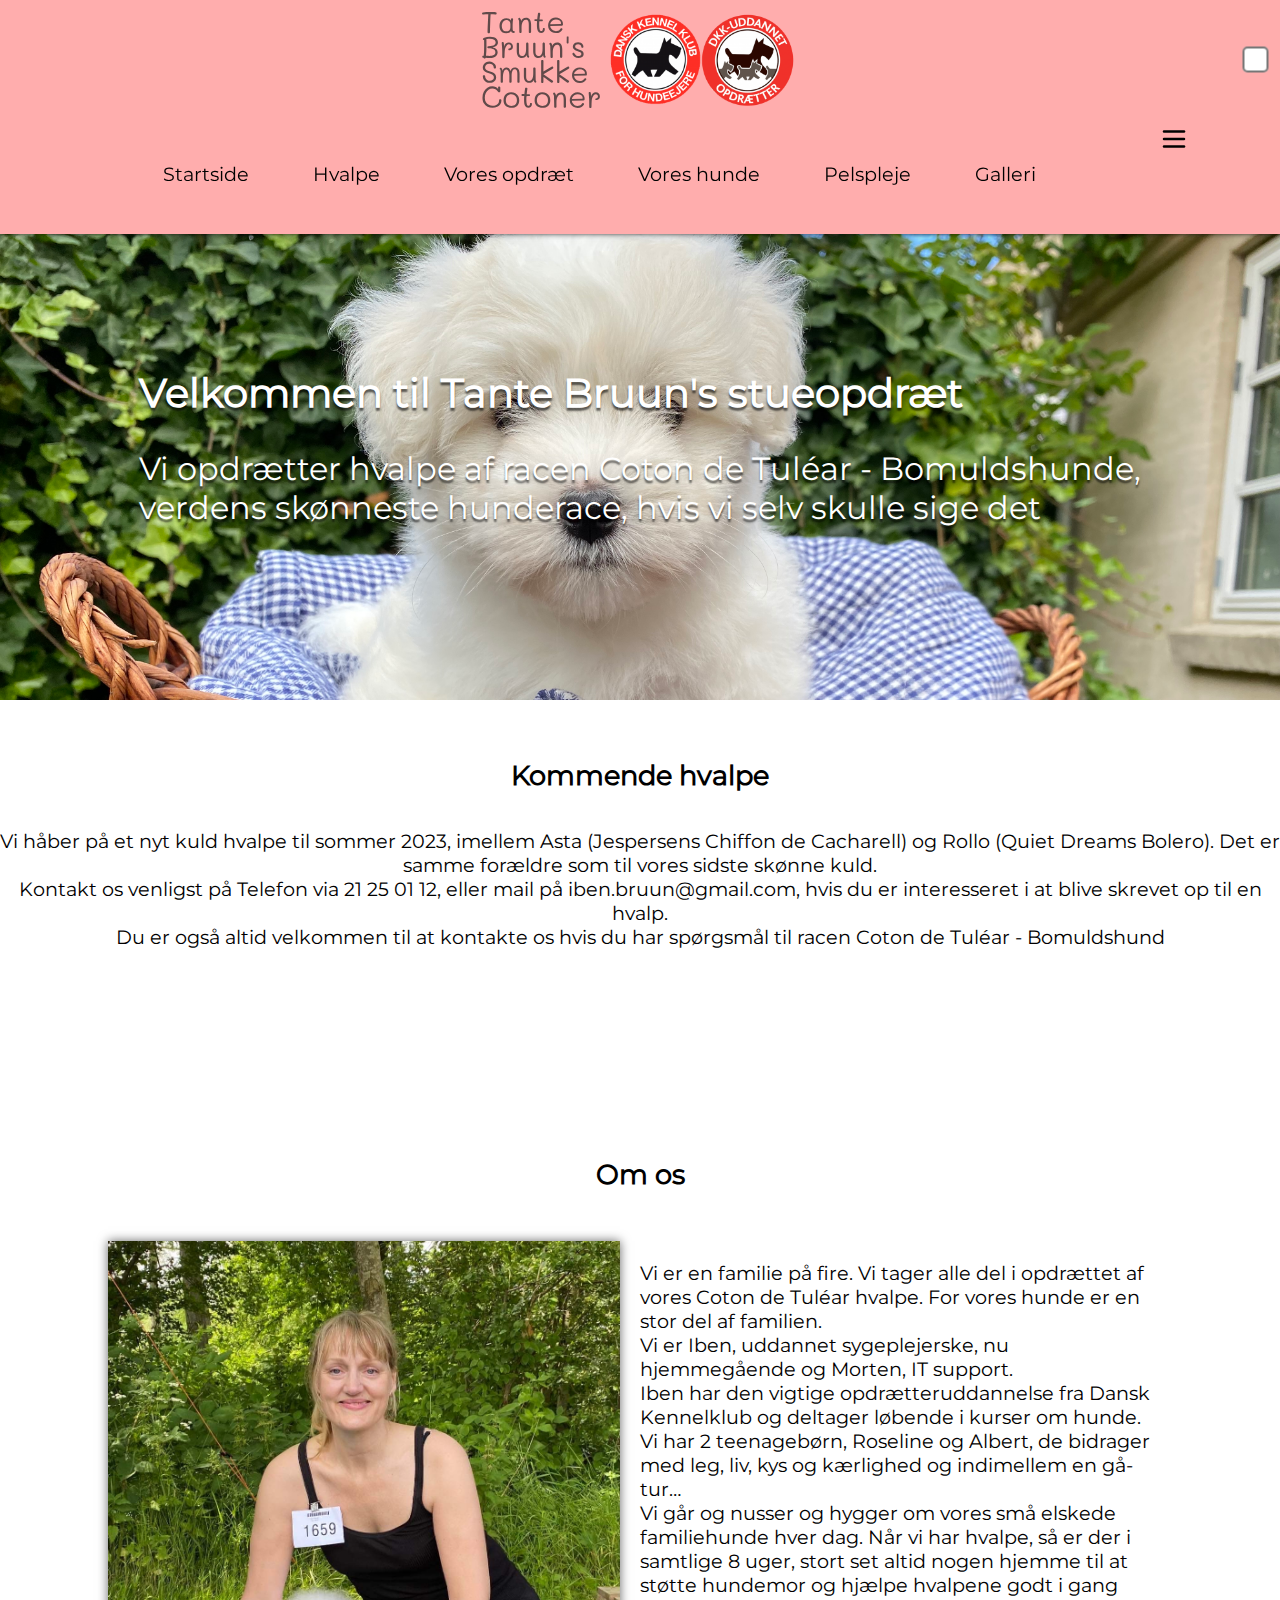
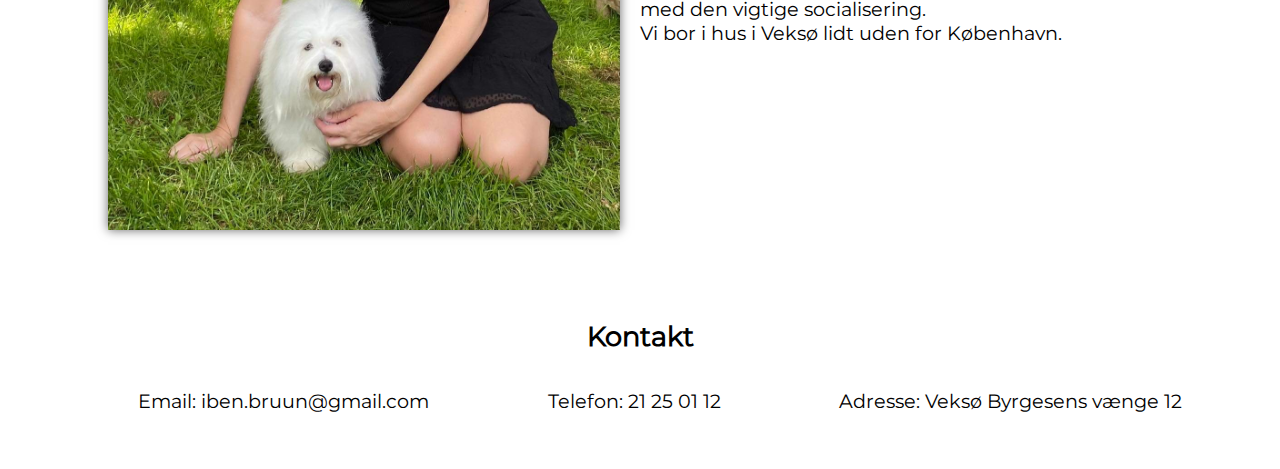
==== index.html @ bc96664a "added checkbox" ====
<!DOCTYPE html>
<html lang="en">

<head>
    <meta charset="UTF-8">
    <meta http-equiv="X-UA-Compatible" content="IE=edge">
    <meta name="viewport" content="width=device-width, initial-scale=1.0">
    <title>Document</title>
    <link rel="stylesheet" href="styles.css">
</head>

<body>
    <header>
        <input type="checkbox" id="nav-toggle">
        <nav class="top-nav">
            
            <div>

                <!-- Logo no background svg -->
                <svg xmlns="http://www.w3.org/2000/svg" version="1.1" xmlns:xlink="http://www.w3.org/1999/xlink"
                    xmlns:svgjs="http://svgjs.dev/svgjs" viewBox="0 0 1000 848">
                    <g transform="matrix(1,0,0,1,0.18654491443038523,0.3433218671902978)"><svg viewBox="0 0 291 247"
                            data-background-color="#ffadad" preserveAspectRatio="xMidYMid meet" height="848"
                            width="1000" xmlns="http://www.w3.org/2000/svg" xmlns:xlink="http://www.w3.org/1999/xlink">
                            <g id="tight-bounds" transform="matrix(1,0,0,1,-0.05428457009924159,-0.09999940896702242)">
                                <svg viewBox="0 0 291.10856453558506 247.2" height="247.2" width="291.10856453558506">
                                    <g><svg viewBox="0 0 291.10856453558506 247.2" height="247.2"
                                            width="291.10856453558506">
                                            <g><svg viewBox="0 0 291.10856453558506 247.2" height="247.2"
                                                    width="291.10856453558506">
                                                    <g id="textblocktransform"><svg
                                                            viewBox="0 0 291.10856453558506 247.2" height="247.2"
                                                            width="291.10856453558506" id="textblock">
                                                            <g><svg viewBox="0 0 291.10856453558506 247.2"
                                                                    height="247.2" width="291.10856453558506">
                                                                    <g transform="matrix(1,0,0,1,0,0)"><svg
                                                                            width="291.10856453558506"
                                                                            viewBox="1.7999999523162842 -34.79999923706055 195.9499969482422 159.5500030517578"
                                                                            height="247.2"
                                                                            data-palette-color="#614a4a"><svg></svg><svg></svg><svg></svg><svg></svg>
                                                                            <g class="undefined-text-0"
                                                                                data-fill-palette-color="primary"
                                                                                id="text-0">
                                                                                <path xmlns="http://www.w3.org/2000/svg"
                                                                                    d="M24.35-34.45c1.167 0.133 1.75 0.733 1.75 1.8v0c0 0.6-0.167 1.057-0.5 1.37-0.333 0.32-0.8 0.463-1.4 0.43v0c-3.033-0.233-5.75-0.367-8.15-0.4v0c-0.267 3.1-0.483 7.583-0.65 13.45v0l-0.05 1.05c-0.233 6.8-0.35 11.85-0.35 15.15v0c0 0.767-0.157 1.31-0.47 1.63-0.32 0.313-0.847 0.47-1.58 0.47v0c-0.767 0-1.3-0.183-1.6-0.55-0.3-0.367-0.45-1.033-0.45-2v0c0-1.033 0.05-2.877 0.15-5.53 0.1-2.647 0.183-4.72 0.25-6.22v0l0.15-2.9 0.7-14.55c-2.567 0.067-5.367 0.25-8.4 0.55v0c-0.6 0.067-1.073-0.06-1.42-0.38-0.353-0.313-0.53-0.787-0.53-1.42v0c0-1.033 0.5-1.6 1.5-1.7v0c3.667-0.4 7.367-0.6 11.1-0.6v0c4.633 0 7.95 0.117 9.95 0.35zM54.65-3.25c0.467 0.067 0.817 0.2 1.05 0.4 0.233 0.2 0.35 0.567 0.35 1.1v0c0 0.5-0.123 0.9-0.37 1.2-0.253 0.3-0.597 0.45-1.03 0.45v0c-1.367 0-2.373-0.217-3.02-0.65-0.653-0.433-1.213-1.25-1.68-2.45v0c-1.5 2.433-4.167 3.65-8 3.65v0c-2.7 0-4.883-0.6-6.55-1.8-1.667-1.2-2.857-2.727-3.57-4.58-0.72-1.847-1.08-3.803-1.08-5.87v0c0-2.233 0.45-4.333 1.35-6.3 0.9-1.967 2.227-3.55 3.98-4.75 1.747-1.2 3.837-1.8 6.27-1.8v0c1.667 0 3.117 0.333 4.35 1 1.233 0.667 2.2 1.6 2.9 2.8v0l0.2-1.65c0.067-1.233 0.633-1.85 1.7-1.85v0c0.667 0 1.177 0.157 1.53 0.47 0.347 0.32 0.487 0.697 0.42 1.13v0l-0.15 1.25c-0.233 1.4-0.4 2.85-0.5 4.35v0c-0.1 1.267-0.15 2.967-0.15 5.1v0 3.45c0 1.433 0.043 2.49 0.13 3.17 0.08 0.687 0.253 1.213 0.52 1.58 0.267 0.367 0.717 0.567 1.35 0.6zM48.85-8.65c0.033-1.567 0.05-3.583 0.05-6.05v0c0-1.633-0.35-2.96-1.05-3.98-0.7-1.013-1.55-1.737-2.55-2.17-1-0.433-1.95-0.65-2.85-0.65v0c-1.767 0-3.24 0.5-4.42 1.5-1.187 1-2.053 2.25-2.6 3.75-0.553 1.5-0.83 2.983-0.83 4.45v0c0 2.333 0.577 4.423 1.73 6.27 1.147 1.853 3.037 2.78 5.67 2.78v0c1.967 0 3.593-0.51 4.88-1.53 1.28-1.013 1.937-2.47 1.97-4.37zM74.9-25.45c5.633 0 8.45 3.983 8.45 11.95v0 11.7c0 1.167-0.617 1.75-1.85 1.75v0c-1.333 0-2-0.567-2-1.7v0-11.8c0-2.933-0.333-5.093-1-6.48-0.667-1.38-1.867-2.07-3.6-2.07v0c-1.833 0-3.333 0.7-4.5 2.1-1.167 1.4-1.983 3.233-2.45 5.5v0c-0.3 1.533-0.45 3.417-0.45 5.65v0l0.05 7.4c0 0.467-0.167 0.823-0.5 1.07-0.333 0.253-0.783 0.38-1.35 0.38v0c-0.633 0-1.117-0.133-1.45-0.4-0.333-0.267-0.5-0.617-0.5-1.05v0c0-2.967-0.067-6.583-0.2-10.85v0c-0.1-2.467-0.15-4.65-0.15-6.55v0c0-0.833-0.09-1.493-0.27-1.98-0.187-0.48-0.547-1.153-1.08-2.02v0c-0.133-0.2-0.2-0.433-0.2-0.7v0c0-0.4 0.223-0.777 0.67-1.13 0.453-0.347 0.897-0.52 1.33-0.52v0c0.433 0 0.883 0.317 1.35 0.95v0c0.367 0.533 0.707 1.173 1.02 1.92 0.32 0.753 0.48 1.463 0.48 2.13v0 0.55c0.6-1.667 1.567-3.05 2.9-4.15 1.333-1.1 3.1-1.65 5.3-1.65zM104.5-8.15c0.6 0 1.027 0.14 1.28 0.42 0.247 0.287 0.37 0.797 0.37 1.53v0c0 1.733-0.573 3.2-1.72 4.4-1.153 1.2-2.63 1.8-4.43 1.8v0c-2.5 0-4.29-1.1-5.37-3.3-1.087-2.2-1.63-5.617-1.63-10.25v0c0-1.733 0.083-3.717 0.25-5.95v0c-0.367-0.033-1.4-0.117-3.1-0.25v0c-1-0.1-1.5-0.65-1.5-1.65v0c0-1 0.483-1.5 1.45-1.5v0c0.267 0 0.833 0.033 1.7 0.1v0c0.733 0.067 1.3 0.1 1.7 0.1v0c0.233-2.467 0.633-5.567 1.2-9.3v0c0.067-0.5 0.243-0.877 0.53-1.13 0.28-0.247 0.737-0.37 1.37-0.37v0c0.633 0 1.133 0.167 1.5 0.5 0.367 0.333 0.517 0.75 0.45 1.25v0l-0.25 1.65c-0.5 3.867-0.817 6.4-0.95 7.6v0l4 0.1c0.5 0 0.877 0.1 1.13 0.3 0.247 0.2 0.37 0.55 0.37 1.05v0c0 0.633-0.123 1.057-0.37 1.27-0.253 0.22-0.73 0.347-1.43 0.38v0c-1.033 0.033-2.367 0.05-4 0.05v0c-0.167 2.1-0.25 4.033-0.25 5.8v0c0 3.233 0.26 5.767 0.78 7.6 0.513 1.833 1.453 2.75 2.82 2.75v0c0.733 0 1.317-0.283 1.75-0.85 0.433-0.567 0.683-1.417 0.75-2.55v0c0.033-0.533 0.143-0.927 0.33-1.18 0.18-0.247 0.603-0.37 1.27-0.37zM124.7 0.2c-2.733 0-5.09-0.593-7.07-1.78-1.987-1.18-3.487-2.747-4.5-4.7-1.02-1.947-1.53-4.07-1.53-6.37v0c0-2.367 0.533-4.543 1.6-6.53 1.067-1.98 2.583-3.553 4.55-4.72 1.967-1.167 4.233-1.75 6.8-1.75v0c2.267 0 4.3 0.457 6.1 1.37 1.8 0.92 3.2 2.197 4.2 3.83 1 1.633 1.5 3.5 1.5 5.6v0c0 1-0.117 1.707-0.35 2.12-0.233 0.42-0.817 0.647-1.75 0.68v0l-19.05 0.4c0 1.267 0.383 2.567 1.15 3.9 0.767 1.333 1.86 2.45 3.28 3.35 1.413 0.9 3.053 1.35 4.92 1.35v0c1.4 0 2.6-0.21 3.6-0.63 1-0.413 1.783-0.887 2.35-1.42 0.567-0.533 1.25-1.283 2.05-2.25v0c0.233-0.3 0.6-0.45 1.1-0.45v0c0.433 0 0.843 0.167 1.23 0.5 0.38 0.333 0.57 0.717 0.57 1.15v0c0 0.333-0.133 0.683-0.4 1.05v0c-1.067 1.467-2.357 2.717-3.87 3.75-1.52 1.033-3.68 1.55-6.48 1.55zM115.2-14.65l17.4-0.45c0.333 0 0.5-0.233 0.5-0.7v0c0-2-0.8-3.627-2.4-4.88-1.6-1.247-3.617-1.87-6.05-1.87v0c-1.833 0-3.467 0.467-4.9 1.4-1.433 0.933-2.55 2.033-3.35 3.3-0.8 1.267-1.2 2.333-1.2 3.2z"
                                                                                    fill="#614a4a" fill-rule="nonzero"
                                                                                    stroke="none" stroke-width="1"
                                                                                    stroke-linecap="butt"
                                                                                    stroke-linejoin="miter"
                                                                                    stroke-miterlimit="10"
                                                                                    stroke-dasharray=""
                                                                                    stroke-dashoffset="0"
                                                                                    font-family="none"
                                                                                    font-weight="none" font-size="none"
                                                                                    text-anchor="none"
                                                                                    style="mix-blend-mode: normal"
                                                                                    data-fill-palette-color="primary"
                                                                                    opacity="1"></path>
                                                                                <path xmlns="http://www.w3.org/2000/svg"
                                                                                    d="M2.15 39.6c0-0.533 0.143-0.977 0.43-1.33 0.28-0.347 0.72-0.503 1.32-0.47v0h0.7c0.467-4.633 0.7-9.783 0.7-15.45v0c0-4.567-0.033-8.183-0.1-10.85v0l-0.55 0.15c-0.4 0.067-0.74-0.017-1.02-0.25-0.287-0.233-0.43-0.6-0.43-1.1v0c0-0.533 0.177-0.977 0.53-1.33 0.347-0.347 0.953-0.703 1.82-1.07v0c2.833-1.2 5.933-1.8 9.3-1.8v0c2.5 0 4.767 0.383 6.8 1.15 2.033 0.767 3.643 1.873 4.83 3.32 1.18 1.453 1.77 3.18 1.77 5.18v0c0 2.067-0.84 3.833-2.52 5.3-1.687 1.467-3.863 2.383-6.53 2.75v0c2.633 0.433 4.717 1.44 6.25 3.02 1.533 1.587 2.3 3.363 2.3 5.33v0c0 2.1-0.617 3.873-1.85 5.32-1.233 1.453-2.883 2.52-4.95 3.2-2.067 0.687-4.317 0.98-6.75 0.88v0l-3.5-0.15-2.6-0.05c-0.233 0.833-0.817 1.25-1.75 1.25v0c-1.1 0-1.767-0.467-2-1.4v0l-0.65-0.05c-1.033-0.067-1.55-0.583-1.55-1.55zM8.35 38c2.533 0.067 4.417 0.1 5.65 0.1v0c3.3 0 5.783-0.467 7.45-1.4 1.667-0.933 2.5-2.45 2.5-4.55v0c0-2.333-0.967-3.993-2.9-4.98-1.933-0.98-4.65-1.553-8.15-1.72v0c-0.733-0.033-1.307-0.16-1.72-0.38-0.42-0.213-0.63-0.67-0.63-1.37v0c0-0.7 0.21-1.167 0.63-1.4 0.413-0.233 0.953-0.367 1.62-0.4v0c2.2-0.133 4.083-0.333 5.65-0.6 1.567-0.267 2.95-0.833 4.15-1.7 1.2-0.867 1.8-2.15 1.8-3.85v0c0-2.067-0.857-3.633-2.57-4.7-1.72-1.067-4.047-1.6-6.98-1.6v0c-0.867 0-1.85 0.067-2.95 0.2-1.1 0.133-2.05 0.317-2.85 0.55v0c0.067 3.1 0.1 7.133 0.1 12.1v0c0 5.267-0.267 10.5-0.8 15.7zM46.35 15.75c2.133 0 3.8 0.673 5 2.02 1.2 1.353 1.8 2.997 1.8 4.93v0c0 1.833-0.55 3.273-1.65 4.32-1.1 1.053-2.517 1.58-4.25 1.58v0c-0.667 0-1.14-0.1-1.42-0.3-0.287-0.2-0.43-0.567-0.43-1.1v0c0-0.867 0.417-1.317 1.25-1.35v0c2.167-0.2 3.25-1.267 3.25-3.2v0c0-1.033-0.283-1.917-0.85-2.65-0.567-0.733-1.483-1.1-2.75-1.1v0c-1.333 0-2.49 0.567-3.47 1.7-0.987 1.133-1.763 2.54-2.33 4.22-0.567 1.687-0.9 3.347-1 4.98v0c-0.2 3.067-0.3 5.967-0.3 8.7v0c0 1.367-0.123 2.267-0.37 2.7-0.253 0.433-0.747 0.65-1.48 0.65v0c-0.733 0-1.24-0.177-1.52-0.53-0.287-0.347-0.43-0.953-0.43-1.82v0l-0.05-9.55c0-2.2-0.167-5.1-0.5-8.7v0c-0.2-2.1-0.317-3.6-0.35-4.5v0c-0.033-0.533 0.117-0.943 0.45-1.23 0.333-0.28 0.8-0.42 1.4-0.42v0c1.033 0 1.583 0.5 1.65 1.5v0c0.2 2.1 0.317 4.15 0.35 6.15v0c0.567-2.2 1.55-3.917 2.95-5.15 1.4-1.233 3.083-1.85 5.05-1.85zM79.1 35.95c0 0.633 0.077 1.167 0.23 1.6 0.147 0.433 0.337 0.84 0.57 1.22 0.233 0.387 0.35 0.647 0.35 0.78v0c0 0.367-0.183 0.717-0.55 1.05-0.367 0.333-0.717 0.5-1.05 0.5v0c-0.667 0-1.257-0.417-1.77-1.25-0.52-0.833-0.78-1.633-0.78-2.4v0-0.7c-0.7 1.533-1.773 2.7-3.22 3.5-1.453 0.8-3.113 1.2-4.98 1.2v0c-2.833 0-4.95-0.967-6.35-2.9-1.4-1.933-2.1-4.75-2.1-8.45v0-12.35c0-0.433 0.177-0.783 0.53-1.05 0.347-0.267 0.787-0.4 1.32-0.4v0c0.567 0 1.033 0.133 1.4 0.4 0.367 0.267 0.55 0.617 0.55 1.05v0 12.45c0 2.8 0.4 4.85 1.2 6.15 0.8 1.3 2.083 1.95 3.85 1.95v0c4.5 0 6.75-4.083 6.75-12.25v0-8.35c0-0.533 0.167-0.95 0.5-1.25 0.333-0.3 0.783-0.45 1.35-0.45v0c0.6 0 1.083 0.15 1.45 0.45 0.367 0.3 0.55 0.717 0.55 1.25v0zM106.45 35.95c0 0.633 0.073 1.167 0.22 1.6 0.153 0.433 0.347 0.84 0.58 1.22 0.233 0.387 0.35 0.647 0.35 0.78v0c0 0.367-0.183 0.717-0.55 1.05-0.367 0.333-0.717 0.5-1.05 0.5v0c-0.667 0-1.26-0.417-1.78-1.25-0.513-0.833-0.77-1.633-0.77-2.4v0-0.7c-0.7 1.533-1.777 2.7-3.23 3.5-1.447 0.8-3.103 1.2-4.97 1.2v0c-2.833 0-4.95-0.967-6.35-2.9-1.4-1.933-2.1-4.75-2.1-8.45v0-12.35c0-0.433 0.177-0.783 0.53-1.05 0.347-0.267 0.787-0.4 1.32-0.4v0c0.567 0 1.033 0.133 1.4 0.4 0.367 0.267 0.55 0.617 0.55 1.05v0 12.45c0 2.8 0.4 4.85 1.2 6.15 0.8 1.3 2.083 1.95 3.85 1.95v0c4.5 0 6.75-4.083 6.75-12.25v0-8.35c0-0.533 0.167-0.95 0.5-1.25 0.333-0.3 0.783-0.45 1.35-0.45v0c0.6 0 1.083 0.15 1.45 0.45 0.367 0.3 0.55 0.717 0.55 1.25v0zM126.75 16c5.633 0 8.45 3.983 8.45 11.95v0 11.7c0 1.167-0.617 1.75-1.85 1.75v0c-1.333 0-2-0.567-2-1.7v0-11.8c0-2.933-0.333-5.093-1-6.48-0.667-1.38-1.867-2.07-3.6-2.07v0c-1.833 0-3.333 0.7-4.5 2.1-1.167 1.4-1.983 3.233-2.45 5.5v0c-0.3 1.533-0.45 3.417-0.45 5.65v0l0.05 7.4c0 0.467-0.167 0.823-0.5 1.07-0.333 0.253-0.783 0.38-1.35 0.38v0c-0.633 0-1.117-0.133-1.45-0.4-0.333-0.267-0.5-0.617-0.5-1.05v0c0-2.967-0.067-6.583-0.2-10.85v0c-0.1-2.467-0.15-4.65-0.15-6.55v0c0-0.833-0.093-1.493-0.28-1.98-0.18-0.48-0.537-1.153-1.07-2.02v0c-0.133-0.2-0.2-0.433-0.2-0.7v0c0-0.4 0.227-0.777 0.68-1.13 0.447-0.347 0.887-0.52 1.32-0.52v0c0.433 0 0.883 0.317 1.35 0.95v0c0.367 0.533 0.707 1.173 1.02 1.92 0.32 0.753 0.48 1.463 0.48 2.13v0 0.55c0.6-1.667 1.567-3.05 2.9-4.15 1.333-1.1 3.1-1.65 5.3-1.65zM144 17.55c-0.433 0-0.79-0.11-1.07-0.33-0.287-0.213-0.43-0.503-0.43-0.87v0c0-1.7 0.017-3.05 0.05-4.05v0l0.05-5.6c0-0.267 0.143-0.493 0.43-0.68 0.28-0.18 0.637-0.27 1.07-0.27v0c0.467 0 0.843 0.09 1.13 0.27 0.28 0.187 0.42 0.413 0.42 0.68v0l-0.05 9.75c0 0.333-0.15 0.6-0.45 0.8-0.3 0.2-0.683 0.3-1.15 0.3zM161.85 41.7c-2.267 0-4.2-0.56-5.8-1.68-1.6-1.113-2.85-2.537-3.75-4.27v0c-0.233-0.467-0.35-0.783-0.35-0.95v0c0-0.467 0.21-0.877 0.63-1.23 0.413-0.347 0.87-0.52 1.37-0.52v0c0.333 0 0.593 0.09 0.78 0.27 0.18 0.187 0.437 0.513 0.77 0.98v0c0.833 1.267 1.717 2.273 2.65 3.02 0.933 0.753 2.167 1.13 3.7 1.13v0c1.433 0 2.627-0.35 3.58-1.05 0.947-0.7 1.42-1.583 1.42-2.65v0c0-0.767-0.257-1.417-0.77-1.95-0.52-0.533-1.153-0.967-1.9-1.3-0.753-0.333-1.83-0.75-3.23-1.25v0c-1.767-0.633-3.19-1.21-4.27-1.73-1.087-0.513-2.013-1.247-2.78-2.2-0.767-0.947-1.15-2.153-1.15-3.62v0c0-1.3 0.36-2.51 1.08-3.63 0.713-1.113 1.737-2.003 3.07-2.67 1.333-0.667 2.867-1 4.6-1v0c1.733 0 3.267 0.333 4.6 1 1.333 0.667 2.367 1.55 3.1 2.65 0.733 1.1 1.1 2.317 1.1 3.65v0c0 0.667-0.123 1.15-0.37 1.45-0.253 0.3-0.697 0.45-1.33 0.45v0c-0.667 0-1.107-0.127-1.32-0.38-0.22-0.247-0.347-0.57-0.38-0.97v0c-0.133-1.567-0.683-2.727-1.65-3.48-0.967-0.747-2.217-1.12-3.75-1.12v0c-1.8 0-3.073 0.423-3.82 1.27-0.753 0.853-1.13 1.763-1.13 2.73v0c0 1.133 0.493 2.007 1.48 2.62 0.98 0.62 2.503 1.297 4.57 2.03v0c1.767 0.633 3.183 1.217 4.25 1.75 1.067 0.533 1.977 1.267 2.73 2.2 0.747 0.933 1.12 2.1 1.12 3.5v0c0 2.167-0.85 3.867-2.55 5.1-1.7 1.233-3.8 1.85-6.3 1.85z"
                                                                                    fill="#614a4a" fill-rule="nonzero"
                                                                                    stroke="none" stroke-width="1"
                                                                                    stroke-linecap="butt"
                                                                                    stroke-linejoin="miter"
                                                                                    stroke-miterlimit="10"
                                                                                    stroke-dasharray=""
                                                                                    stroke-dashoffset="0"
                                                                                    font-family="none"
                                                                                    font-weight="none" font-size="none"
                                                                                    text-anchor="none"
                                                                                    style="mix-blend-mode: normal"
                                                                                    data-fill-palette-color="primary"
                                                                                    opacity="1"></path>
                                                                                <path xmlns="http://www.w3.org/2000/svg"
                                                                                    d="M14.6 82.85c-2.433 0-4.517-0.493-6.25-1.48-1.733-0.98-3.043-2.297-3.93-3.95-0.88-1.647-1.32-3.437-1.32-5.37v0c0-0.6 0.143-1.067 0.43-1.4 0.28-0.333 0.77-0.5 1.47-0.5v0c1.3 0 1.95 0.55 1.95 1.65v0c0 1.567 0.35 2.917 1.05 4.05 0.7 1.133 1.633 2 2.8 2.6 1.167 0.6 2.433 0.9 3.8 0.9v0c2 0 3.643-0.467 4.93-1.4 1.28-0.933 1.92-2.283 1.92-4.05v0c0-1.3-0.35-2.377-1.05-3.23-0.7-0.847-1.617-1.53-2.75-2.05-1.133-0.513-2.583-1.037-4.35-1.57v0c-1.9-0.533-3.517-1.093-4.85-1.68-1.333-0.58-2.573-1.52-3.72-2.82-1.153-1.3-1.73-3.017-1.73-5.15v0c0-1.9 0.5-3.6 1.5-5.1 1-1.5 2.333-2.667 4-3.5 1.667-0.833 3.5-1.25 5.5-1.25v0c2.067 0 3.943 0.45 5.63 1.35 1.68 0.9 2.997 2.083 3.95 3.55 0.947 1.467 1.42 3.017 1.42 4.65v0c0 0.733-0.14 1.25-0.42 1.55-0.287 0.3-0.763 0.45-1.43 0.45v0c-0.767 0-1.283-0.15-1.55-0.45-0.267-0.3-0.4-0.717-0.4-1.25v0c0-1.767-0.667-3.267-2-4.5-1.333-1.233-3.067-1.85-5.2-1.85v0c-2.133 0-3.857 0.607-5.17 1.82-1.32 1.22-1.98 2.747-1.98 4.58v0c0 1.233 0.36 2.24 1.08 3.02 0.713 0.787 1.613 1.397 2.7 1.83 1.08 0.433 2.62 0.95 4.62 1.55v0c1.7 0.533 3.243 1.123 4.63 1.77 1.38 0.653 2.62 1.663 3.72 3.03 1.1 1.367 1.65 3.1 1.65 5.2v0c0 1.8-0.457 3.383-1.37 4.75-0.92 1.367-2.187 2.417-3.8 3.15-1.62 0.733-3.447 1.1-5.48 1.1zM56.15 57.35c2.967 0 5.05 0.983 6.25 2.95 1.2 1.967 1.8 4.717 1.8 8.25v0c0 5.6-0.017 9.85-0.05 12.75v0c0 0.467-0.16 0.85-0.48 1.15-0.313 0.3-0.753 0.45-1.32 0.45v0c-0.6 0-1.057-0.15-1.37-0.45-0.32-0.3-0.48-0.717-0.48-1.25v0-12.35c0-3-0.323-5.167-0.97-6.5-0.653-1.333-1.863-2-3.63-2v0c-1.667 0-2.9 0.933-3.7 2.8-0.8 1.867-1.217 4.067-1.25 6.6v0 3.85 7.6c0 1.067-0.617 1.6-1.85 1.6v0c-1.3 0-1.95-0.567-1.95-1.7v0l0.05-9.05v-2.3c-0.033-2.367-0.507-4.493-1.42-6.38-0.92-1.88-2.18-2.82-3.78-2.82v0c-1.233 0-2.257 0.607-3.07 1.82-0.82 1.22-1.497 3.163-2.03 5.83v0c-0.3 1.6-0.45 3.917-0.45 6.95v0 3.3 2.9c0 0.467-0.183 0.823-0.55 1.07-0.367 0.253-0.8 0.38-1.3 0.38v0c-0.567-0.033-1.007-0.177-1.32-0.43-0.32-0.247-0.48-0.603-0.48-1.07v0c0-3.367-0.033-8.75-0.1-16.15v0-1.9c-0.033-0.833-0.133-1.433-0.3-1.8-0.167-0.367-0.4-0.7-0.7-1v0c-0.067-0.067-0.173-0.167-0.32-0.3-0.153-0.133-0.23-0.3-0.23-0.5v0c0-0.5 0.183-0.917 0.55-1.25 0.367-0.333 0.783-0.5 1.25-0.5v0c0.233 0 0.51 0.123 0.83 0.37 0.313 0.253 0.587 0.547 0.82 0.88v0c0.367 0.5 0.627 1 0.78 1.5 0.147 0.5 0.22 1.1 0.22 1.8v0 0.85c0.567-1.9 1.417-3.343 2.55-4.33 1.133-0.98 2.483-1.47 4.05-1.47v0c3.433 0 5.683 1.933 6.75 5.8v0c0.5-1.933 1.367-3.41 2.6-4.43 1.233-1.013 2.767-1.52 4.6-1.52zM90.95 77.4c0 0.633 0.073 1.167 0.22 1.6 0.153 0.433 0.347 0.84 0.58 1.22 0.233 0.387 0.35 0.647 0.35 0.78v0c0 0.367-0.183 0.717-0.55 1.05-0.367 0.333-0.717 0.5-1.05 0.5v0c-0.667 0-1.26-0.417-1.78-1.25-0.513-0.833-0.77-1.633-0.77-2.4v0-0.7c-0.7 1.533-1.777 2.7-3.23 3.5-1.447 0.8-3.103 1.2-4.97 1.2v0c-2.833 0-4.95-0.967-6.35-2.9-1.4-1.933-2.1-4.75-2.1-8.45v0-12.35c0-0.433 0.177-0.783 0.53-1.05 0.347-0.267 0.787-0.4 1.32-0.4v0c0.567 0 1.033 0.133 1.4 0.4 0.367 0.267 0.55 0.617 0.55 1.05v0 12.45c0 2.8 0.4 4.85 1.2 6.15 0.8 1.3 2.083 1.95 3.85 1.95v0c4.5 0 6.75-4.083 6.75-12.25v0-8.35c0-0.533 0.167-0.95 0.5-1.25 0.333-0.3 0.783-0.45 1.35-0.45v0c0.6 0 1.083 0.15 1.45 0.45 0.367 0.3 0.55 0.717 0.55 1.25v0zM101.95 83.15c-0.533 0-0.983-0.133-1.35-0.4-0.367-0.267-0.55-0.6-0.55-1v0-35.35c0-0.533 0.167-0.95 0.5-1.25 0.333-0.3 0.8-0.45 1.4-0.45v0c0.6 0 1.077 0.143 1.43 0.43 0.347 0.28 0.52 0.703 0.52 1.27v0l-0.1 17.7 3.65-2.05c5.033-2.833 8.367-4.75 10-5.75v0c0.5-0.3 0.883-0.45 1.15-0.45v0c0.467 0 0.873 0.24 1.22 0.72 0.353 0.487 0.53 1.013 0.53 1.58v0c0 0.367-0.367 0.767-1.1 1.2v0l-15.4 9.15 15.6 11.1c0.333 0.267 0.5 0.633 0.5 1.1v0c0 0.5-0.21 0.957-0.63 1.37-0.413 0.42-0.837 0.63-1.27 0.63v0c-0.4 0-0.9-0.183-1.5-0.55v0l-5.15-3.6c-2.433-1.8-4.95-3.583-7.55-5.35v0l-0.05 8.5c0 0.433-0.177 0.783-0.53 1.05-0.347 0.267-0.787 0.4-1.32 0.4zM128.5 83.15c-0.533 0-0.983-0.133-1.35-0.4-0.367-0.267-0.55-0.6-0.55-1v0-35.35c0-0.533 0.167-0.95 0.5-1.25 0.333-0.3 0.8-0.45 1.4-0.45v0c0.6 0 1.073 0.143 1.42 0.43 0.353 0.28 0.53 0.703 0.53 1.27v0l-0.1 17.7 3.65-2.05c5.033-2.833 8.367-4.75 10-5.75v0c0.5-0.3 0.883-0.45 1.15-0.45v0c0.467 0 0.877 0.24 1.23 0.72 0.347 0.487 0.52 1.013 0.52 1.58v0c0 0.367-0.367 0.767-1.1 1.2v0l-15.4 9.15 15.6 11.1c0.333 0.267 0.5 0.633 0.5 1.1v0c0 0.5-0.207 0.957-0.62 1.37-0.42 0.42-0.847 0.63-1.28 0.63v0c-0.4 0-0.9-0.183-1.5-0.55v0l-5.15-3.6c-2.433-1.8-4.95-3.583-7.55-5.35v0l-0.05 8.5c0 0.433-0.177 0.783-0.53 1.05-0.347 0.267-0.787 0.4-1.32 0.4zM164.45 83.1c-2.733 0-5.09-0.593-7.07-1.78-1.987-1.18-3.487-2.747-4.5-4.7-1.02-1.947-1.53-4.07-1.53-6.37v0c0-2.367 0.533-4.543 1.6-6.53 1.067-1.98 2.583-3.553 4.55-4.72 1.967-1.167 4.233-1.75 6.8-1.75v0c2.267 0 4.3 0.457 6.1 1.37 1.8 0.92 3.2 2.197 4.2 3.83 1 1.633 1.5 3.5 1.5 5.6v0c0 1-0.117 1.707-0.35 2.12-0.233 0.42-0.817 0.647-1.75 0.68v0l-19.05 0.4c0 1.267 0.383 2.567 1.15 3.9 0.767 1.333 1.86 2.45 3.28 3.35 1.413 0.9 3.053 1.35 4.92 1.35v0c1.4 0 2.6-0.21 3.6-0.63 1-0.413 1.783-0.887 2.35-1.42 0.567-0.533 1.25-1.283 2.05-2.25v0c0.233-0.3 0.6-0.45 1.1-0.45v0c0.433 0 0.843 0.167 1.23 0.5 0.38 0.333 0.57 0.717 0.57 1.15v0c0 0.333-0.133 0.683-0.4 1.05v0c-1.067 1.467-2.36 2.717-3.88 3.75-1.513 1.033-3.67 1.55-6.47 1.55zM154.95 68.25l17.4-0.45c0.333 0 0.5-0.233 0.5-0.7v0c0-2-0.8-3.627-2.4-4.88-1.6-1.247-3.617-1.87-6.05-1.87v0c-1.833 0-3.467 0.467-4.9 1.4-1.433 0.933-2.55 2.033-3.35 3.3-0.8 1.267-1.2 2.333-1.2 3.2z"
                                                                                    fill="#614a4a" fill-rule="nonzero"
                                                                                    stroke="none" stroke-width="1"
                                                                                    stroke-linecap="butt"
                                                                                    stroke-linejoin="miter"
                                                                                    stroke-miterlimit="10"
                                                                                    stroke-dasharray=""
                                                                                    stroke-dashoffset="0"
                                                                                    font-family="none"
                                                                                    font-weight="none" font-size="none"
                                                                                    text-anchor="none"
                                                                                    style="mix-blend-mode: normal"
                                                                                    data-fill-palette-color="primary"
                                                                                    opacity="1"></path>
                                                                                <path xmlns="http://www.w3.org/2000/svg"
                                                                                    d="M32 110.2c1.333 0 2 0.633 2 1.9v0c0 2.267-0.607 4.34-1.82 6.22-1.22 1.887-2.953 3.387-5.2 4.5-2.253 1.12-4.88 1.68-7.88 1.68v0c-2.933 0-5.667-0.617-8.2-1.85-2.533-1.233-4.567-3.117-6.1-5.65-1.533-2.533-2.3-5.667-2.3-9.4v0c0-3.633 0.743-6.893 2.23-9.78 1.48-2.88 3.48-5.12 6-6.72 2.513-1.6 5.237-2.4 8.17-2.4v0c2.033 0 3.867 0.383 5.5 1.15 1.633 0.767 3 1.85 4.1 3.25v0l-0.05-2.45c0-0.533 0.16-0.95 0.48-1.25 0.313-0.3 0.787-0.45 1.42-0.45v0c1.2 0 1.8 0.617 1.8 1.85v0 5.6c0 1.5-0.6 2.25-1.8 2.25v0c-0.433 0-0.8-0.083-1.1-0.25-0.3-0.167-0.583-0.433-0.85-0.8v0c-2.633-3.567-5.8-5.35-9.5-5.35v0c-2.267 0-4.367 0.673-6.3 2.02-1.933 1.353-3.457 3.203-4.57 5.55-1.12 2.353-1.68 4.997-1.68 7.93v0c0 2.9 0.623 5.34 1.87 7.32 1.253 1.987 2.873 3.463 4.86 4.43 1.98 0.967 4.087 1.45 6.32 1.45v0c1.8 0 3.517-0.317 5.15-0.95 1.633-0.633 2.967-1.61 4-2.93 1.033-1.313 1.55-2.97 1.55-4.97v0c0-0.6 0.167-1.067 0.5-1.4 0.333-0.333 0.8-0.5 1.4-0.5zM50.6 124.4c-3.767 0-6.89-1-9.37-3-2.487-2-3.73-5.133-3.73-9.4v0c0-2.667 0.51-5.01 1.53-7.03 1.013-2.013 2.487-3.587 4.42-4.72 1.933-1.133 4.217-1.7 6.85-1.7v0c2.533 0 4.81 0.523 6.83 1.57 2.013 1.053 3.597 2.587 4.75 4.6 1.147 2.02 1.72 4.43 1.72 7.23v0c0 4.067-1.19 7.157-3.57 9.27-2.387 2.12-5.53 3.18-9.43 3.18zM50.5 121.25c2.667 0 4.877-0.793 6.63-2.38 1.747-1.58 2.62-3.903 2.62-6.97v0c0-2-0.39-3.777-1.17-5.33-0.787-1.547-1.887-2.747-3.3-3.6-1.42-0.847-3.047-1.27-4.88-1.27v0c-2.733 0-4.923 0.933-6.57 2.8-1.653 1.867-2.48 4.333-2.48 7.4v0c0 3.233 0.883 5.6 2.65 7.1 1.767 1.5 3.933 2.25 6.5 2.25zM83.15 116.2c0.6 0 1.027 0.14 1.28 0.42 0.247 0.287 0.37 0.797 0.37 1.53v0c0 1.733-0.573 3.2-1.72 4.4-1.153 1.2-2.63 1.8-4.43 1.8v0c-2.5 0-4.29-1.1-5.37-3.3-1.087-2.2-1.63-5.617-1.63-10.25v0c0-1.733 0.083-3.717 0.25-5.95v0c-0.367-0.033-1.4-0.117-3.1-0.25v0c-1-0.1-1.5-0.65-1.5-1.65v0c0-1 0.483-1.5 1.45-1.5v0c0.267 0 0.833 0.033 1.7 0.1v0c0.733 0.067 1.3 0.1 1.7 0.1v0c0.233-2.467 0.633-5.567 1.2-9.3v0c0.067-0.5 0.243-0.877 0.53-1.13 0.28-0.247 0.737-0.37 1.37-0.37v0c0.633 0 1.133 0.167 1.5 0.5 0.367 0.333 0.517 0.75 0.45 1.25v0l-0.25 1.65c-0.5 3.867-0.817 6.4-0.95 7.6v0l4 0.1c0.5 0 0.877 0.1 1.13 0.3 0.247 0.2 0.37 0.55 0.37 1.05v0c0 0.633-0.123 1.057-0.37 1.27-0.253 0.22-0.73 0.347-1.43 0.38v0c-1.033 0.033-2.367 0.05-4 0.05v0c-0.167 2.1-0.25 4.033-0.25 5.8v0c0 3.233 0.26 5.767 0.78 7.6 0.513 1.833 1.453 2.75 2.82 2.75v0c0.733 0 1.317-0.283 1.75-0.85 0.433-0.567 0.683-1.417 0.75-2.55v0c0.033-0.533 0.143-0.927 0.33-1.18 0.18-0.247 0.603-0.37 1.27-0.37zM102.25 124.4c-3.767 0-6.89-1-9.37-3-2.487-2-3.73-5.133-3.73-9.4v0c0-2.667 0.51-5.01 1.53-7.03 1.013-2.013 2.487-3.587 4.42-4.72 1.933-1.133 4.217-1.7 6.85-1.7v0c2.533 0 4.81 0.523 6.83 1.57 2.013 1.053 3.597 2.587 4.75 4.6 1.147 2.02 1.72 4.43 1.72 7.23v0c0 4.067-1.19 7.157-3.57 9.27-2.387 2.12-5.53 3.18-9.43 3.18zM102.15 121.25c2.667 0 4.877-0.793 6.63-2.38 1.747-1.58 2.62-3.903 2.62-6.97v0c0-2-0.39-3.777-1.17-5.33-0.787-1.547-1.887-2.747-3.3-3.6-1.42-0.847-3.047-1.27-4.88-1.27v0c-2.733 0-4.923 0.933-6.57 2.8-1.653 1.867-2.48 4.333-2.48 7.4v0c0 3.233 0.883 5.6 2.65 7.1 1.767 1.5 3.933 2.25 6.5 2.25zM132.9 98.9c5.633 0 8.45 3.983 8.45 11.95v0 11.7c0 1.167-0.617 1.75-1.85 1.75v0c-1.333 0-2-0.567-2-1.7v0-11.8c0-2.933-0.333-5.093-1-6.48-0.667-1.38-1.867-2.07-3.6-2.07v0c-1.833 0-3.333 0.7-4.5 2.1-1.167 1.4-1.983 3.233-2.45 5.5v0c-0.3 1.533-0.45 3.417-0.45 5.65v0l0.05 7.4c0 0.467-0.167 0.823-0.5 1.07-0.333 0.253-0.783 0.38-1.35 0.38v0c-0.633 0-1.117-0.133-1.45-0.4-0.333-0.267-0.5-0.617-0.5-1.05v0c0-2.967-0.067-6.583-0.2-10.85v0c-0.1-2.467-0.15-4.65-0.15-6.55v0c0-0.833-0.09-1.493-0.27-1.98-0.187-0.48-0.547-1.153-1.08-2.02v0c-0.133-0.2-0.2-0.433-0.2-0.7v0c0-0.4 0.227-0.777 0.68-1.13 0.447-0.347 0.887-0.52 1.32-0.52v0c0.433 0 0.883 0.317 1.35 0.95v0c0.367 0.533 0.71 1.173 1.03 1.92 0.313 0.753 0.47 1.463 0.47 2.13v0 0.55c0.6-1.667 1.567-3.05 2.9-4.15 1.333-1.1 3.1-1.65 5.3-1.65zM160.7 124.55c-2.733 0-5.09-0.593-7.07-1.78-1.987-1.18-3.487-2.747-4.5-4.7-1.02-1.947-1.53-4.07-1.53-6.37v0c0-2.367 0.533-4.543 1.6-6.53 1.067-1.98 2.583-3.553 4.55-4.72 1.967-1.167 4.233-1.75 6.8-1.75v0c2.267 0 4.3 0.457 6.1 1.37 1.8 0.92 3.2 2.197 4.2 3.83 1 1.633 1.5 3.5 1.5 5.6v0c0 1-0.117 1.707-0.35 2.12-0.233 0.42-0.817 0.647-1.75 0.68v0l-19.05 0.4c0 1.267 0.383 2.567 1.15 3.9 0.767 1.333 1.86 2.45 3.28 3.35 1.413 0.9 3.053 1.35 4.92 1.35v0c1.4 0 2.6-0.21 3.6-0.63 1-0.413 1.783-0.887 2.35-1.42 0.567-0.533 1.25-1.283 2.05-2.25v0c0.233-0.3 0.6-0.45 1.1-0.45v0c0.433 0 0.843 0.167 1.23 0.5 0.38 0.333 0.57 0.717 0.57 1.15v0c0 0.333-0.133 0.683-0.4 1.05v0c-1.067 1.467-2.357 2.717-3.87 3.75-1.52 1.033-3.68 1.55-6.48 1.55zM151.2 109.7l17.4-0.45c0.333 0 0.5-0.233 0.5-0.7v0c0-2-0.8-3.627-2.4-4.88-1.6-1.247-3.617-1.87-6.05-1.87v0c-1.833 0-3.467 0.467-4.9 1.4-1.433 0.933-2.55 2.033-3.35 3.3-0.8 1.267-1.2 2.333-1.2 3.2zM190.95 98.65c2.133 0 3.8 0.673 5 2.02 1.2 1.353 1.8 2.997 1.8 4.93v0c0 1.833-0.55 3.273-1.65 4.32-1.1 1.053-2.517 1.58-4.25 1.58v0c-0.667 0-1.14-0.1-1.42-0.3-0.287-0.2-0.43-0.567-0.43-1.1v0c0-0.867 0.417-1.317 1.25-1.35v0c2.167-0.2 3.25-1.267 3.25-3.2v0c0-1.033-0.283-1.917-0.85-2.65-0.567-0.733-1.483-1.1-2.75-1.1v0c-1.333 0-2.49 0.567-3.47 1.7-0.987 1.133-1.763 2.54-2.33 4.22-0.567 1.687-0.9 3.347-1 4.98v0c-0.2 3.067-0.3 5.967-0.3 8.7v0c0 1.367-0.123 2.267-0.37 2.7-0.253 0.433-0.747 0.65-1.48 0.65v0c-0.733 0-1.24-0.177-1.52-0.53-0.287-0.347-0.43-0.953-0.43-1.82v0l-0.05-9.55c0-2.2-0.167-5.1-0.5-8.7v0c-0.2-2.1-0.317-3.6-0.35-4.5v0c-0.033-0.533 0.117-0.943 0.45-1.23 0.333-0.28 0.8-0.42 1.4-0.42v0c1.033 0 1.583 0.5 1.65 1.5v0c0.2 2.1 0.317 4.15 0.35 6.15v0c0.567-2.2 1.55-3.917 2.95-5.15 1.4-1.233 3.083-1.85 5.05-1.85z"
                                                                                    fill="#614a4a" fill-rule="nonzero"
                                                                                    stroke="none" stroke-width="1"
                                                                                    stroke-linecap="butt"
                                                                                    stroke-linejoin="miter"
                                                                                    stroke-miterlimit="10"
                                                                                    stroke-dasharray=""
                                                                                    stroke-dashoffset="0"
                                                                                    font-family="none"
                                                                                    font-weight="none" font-size="none"
                                                                                    text-anchor="none"
                                                                                    style="mix-blend-mode: normal"
                                                                                    data-fill-palette-color="primary"
                                                                                    opacity="1"></path>
                                                                            </g>
                                                                        </svg></g>
                                                                </svg></g>
                                                        </svg></g>
                                                </svg></g>
                                            <g></g>
                                        </svg></g>
                                    <defs></defs>
                                </svg>
                                <rect width="291.10856453558506" height="247.2" fill="none" stroke="none"
                                    visibility="hidden"></rect>
                            </g>
                        </svg></g>
                </svg>
                <img src="img/Kennel logo.png" alt="Dansk kennel klub og uddannet opdrætter logoer">
            </div>

            <ul>
                <li><a href="#">Startside</a></li>
                <li><a href="#">Hvalpe</a></li>
                <li><a href="opdræt.html">Vores opdræt</a></li>
                <li><a href="#">Vores hunde</a></li>
                <li><a href="#">Pelspleje</a></li>
                <li><a href="#">Galleri</a></li>
            </ul>
            
            <svg id="menu" viewBox="0 0 24 24" fill="none" xmlns="http://www.w3.org/2000/svg">
                <path d="M4 18L20 18" stroke="#000000" stroke-width="2" stroke-linecap="round" />
                <path d="M4 12L20 12" stroke="#000000" stroke-width="2" stroke-linecap="round" />
                <path d="M4 6L20 6" stroke="#000000" stroke-width="2" stroke-linecap="round" />
            </svg>
        </nav>
    </header>
    <main>
        <section class="announcement">
            <h1>Vi forventer hvalpe igen i sommeren 2023</h1>

        </section>
        <section class="welcome">
            <span>
                <h1>Velkommen til Tante Bruun's stueopdræt</h1>
                <p>Vi opdrætter hvalpe af racen Coton de Tuléar - Bomuldshunde, <br> verdens skønneste hunderace, hvis
                    vi selv skulle sige det</p>
            </span>

        </section>
        <div class="background-container">
            <section class="kommende">
                <span>
                    <h1>Kommende hvalpe</h1>
                    <p>Vi håber på et nyt kuld hvalpe til sommer 2023, imellem Asta (Jespersens Chiffon de Cacharell) og
                        Rollo (Quiet Dreams Bolero). Det er samme forældre som til vores sidste skønne kuld.<br>

                        Kontakt os venligst på Telefon via 21 25 01 12, eller mail på iben.bruun@gmail.com, hvis du er
                        interesseret i at blive skrevet op til en hvalp. <br>

                        Du er også altid velkommen til at kontakte os hvis du har spørgsmål til racen Coton de Tuléar -
                        Bomuldshund
                    </p>
                </span>
            </section>
            <section class="about">
                <h1>Om os</h1>
                <div>
                    <img src="img/IMG_9971.png" alt="Roseline holding harold">
                    <p>Vi er en familie på fire. Vi tager alle del i opdrættet af vores Coton de Tuléar hvalpe. For
                        vores hunde er en stor del af familien. <br>

                        Vi er Iben, uddannet sygeplejerske, nu hjemmegående og Morten, IT support. <br>

                        Iben har den vigtige opdrætteruddannelse fra Dansk Kennelklub og deltager løbende i kurser om
                        hunde. <br>

                        Vi har 2 teenagebørn, Roseline og Albert, de bidrager med leg, liv, kys og kærlighed og
                        indimellem en gå-tur… <br>

                        Vi går og nusser og hygger om vores små elskede familiehunde hver dag. Når vi har hvalpe, så er
                        der i samtlige 8 uger, stort set altid nogen hjemme til at støtte hundemor og hjælpe hvalpene
                        godt i gang med den vigtige socialisering. <br>

                        Vi bor i hus i Veksø lidt uden for København.
                    </p>
                </div>
            </section>
            <!-- <section class="opdræt">
                <h1>Vores opdræt</h1>
                <div>
                    <img src="img/AstaPuppy.png" alt="">
                    <p>Vi har et lille stueopdræt, hvor vi opdrætter bomuldshunde. Vores hunde er en del af vores
                        familie, de bor sammen med os og hvalpene vokser op i vores stue. Vi lægger vægt på kun at
                        opdrætte på sunde og raske hunde, både fysisk som psykisk. Forældrene er DNA-testede, øjenlyst
                        samt undersøgt patella. Læs mere om det her
                        Vi er meget optagede af at hvalpene får en god start på livet, bliver trygge og godt
                        socialiserede.
                        <a href="opdræt.html">Læs mere her</a>
                    </p>
                    
                </div>
            </section> -->
        </div>
    </main>
    <footer>
        <h1>Kontakt</h1>
        <ul>
            <li>Email: iben.bruun@gmail.com</li>
            <li>Telefon: 21 25 01 12</li>
            <li>Adresse: Veksø Byrgesens vænge 12</li>
        </ul>
    </footer>

</body>

</html>
---- styles.css ----
@font-face {
    font-family: montserrat-regular;
    src: url(fonts/Montserrat-Regular.ttf);
}

*{
    font-family: montserrat-regular;
}
body{
    padding: 0;
    margin: 0;
}
.top-nav{
    background-color: hsla(360, 100%, 84%, 1);
    /* background-color: white; */
    min-height: 40px;
    display: flex;
    flex-direction: row;
    justify-content: space-evenly;
    box-shadow: 0px 0px 6px -1px rgba(0,0,0,1);
    position: fixed;
    top: 0;
    width: 100%;
    z-index: 10;
    flex-wrap: wrap;
}
.top-nav ul{
    transform: translateX(0);
}
#nav-toggle{
    position: absolute;
    right: 15px;
    top: 50px;
    scale: 2;
    opacity: 1;
    cursor: pointer;
    z-index: 11;
}
#nav-toggle:checked + .top-nav ul{
    transform: translateX(0);
}
#menu{
    height: 30px;
}


.top-nav svg{
    margin-top: 10px;
    height: 100px;
}
.top-nav img{
    height: 100px;
    margin-top: auto;
    margin-bottom: auto;
}
.top-nav ul{
    display: flex;
    flex-direction: row;
    justify-content: space-around;
    list-style-type: none;
    flex-wrap: wrap;
    

}
.top-nav ul li{
    margin:20px;
    padding: 12px;
    /* border: solid black 1px; */
    border-radius: 50px;
    /* background-color: hsla(360, 15%, 84%, 1); */
    
}
.top-nav ul li a{
    white-space: nowrap;
    font-size: 1.2rem;
}
.top-nav ul li a:hover{
    color: gray;
}
.top-nav ul li a:link, nav ul li a:visited{
    text-decoration: none;
    color: black;
    white-space: normal;
}
main{
    margin-top: 140px;
}
.announcement h1{
    text-align: center;
    
}
.welcome{
    height: 500px;
    background-image: url(img/harold.png);
    background-position: center top;
    background-repeat: no-repeat;
    background-size: cover;
    display: flex;
    flex-direction: row;
    justify-content: space-around;
    align-items: center;
}
.welcome  h1{
    font-size: 2.5rem;
    color: white;
    text-shadow: 0px 3px 2px rgba(0,0,0,0.6);
}
.welcome p{
    font-size: 2rem;
    color: white;
    text-shadow: 0px 3px 2px rgba(0,0,0,0.6);
}
.welcome > img{
    height: 150px;
}
.background-container{
    background-image: url(/img/dogonback0.5opacity.png);
    background-repeat: no-repeat;
    background-size: cover;   
}
.kommende{
    display: flex;
    flex-direction: column;
    align-items: center;
    
}

.kommende span{
    width: 100%;
    display: flex;
    background-color: white;
    flex-direction: column;
    text-align: center;
    padding-top: 40px;
    padding-bottom: 40px; 
    clip-path: polygon(100% 0, 100% 85%, 50% 100%, 0 85%, 0 0);
}
.kommende span h1{
    font-size: 1.7rem;
}
.kommende span p{
    font-size: 1.2rem;
    padding-bottom: 50px;
}
.about{
    margin-top: 50px;
    padding-left: 10rem;
    padding-right: 10rem;
    display: flex;
    
    flex-direction: column;
    align-items: center;
}
.about h1{
    font-size: 1.7rem;
    margin-top: 50px;
    margin-bottom: 50px;
    
}
.about div{
    display: flex;
    justify-content: center;
    /* flex-wrap: wrap; */
}
.about img{
    max-width: 40vw;
    /* min-width: 10vw; */
    box-shadow: 0px 0px 10px 0px rgba(0,0,0,0.6);
    margin-bottom: 40px;
}
.about p{
    margin: 20px;
    font-size: 1.2rem;
    width: 40vw;
}
footer{
    background-color: white;
    padding-top: 50px;
    /* padding-left: 200px; */
    
}
footer h1{
    margin: 0;
    text-align: center;
    font-size: 1.7rem;
}
footer ul{
    display: flex;
    justify-content: space-evenly;
}
footer ul li{
    margin: 20px;
    margin-bottom: 40px;
    font-size: 1.2rem;
    list-style-type: none;
}
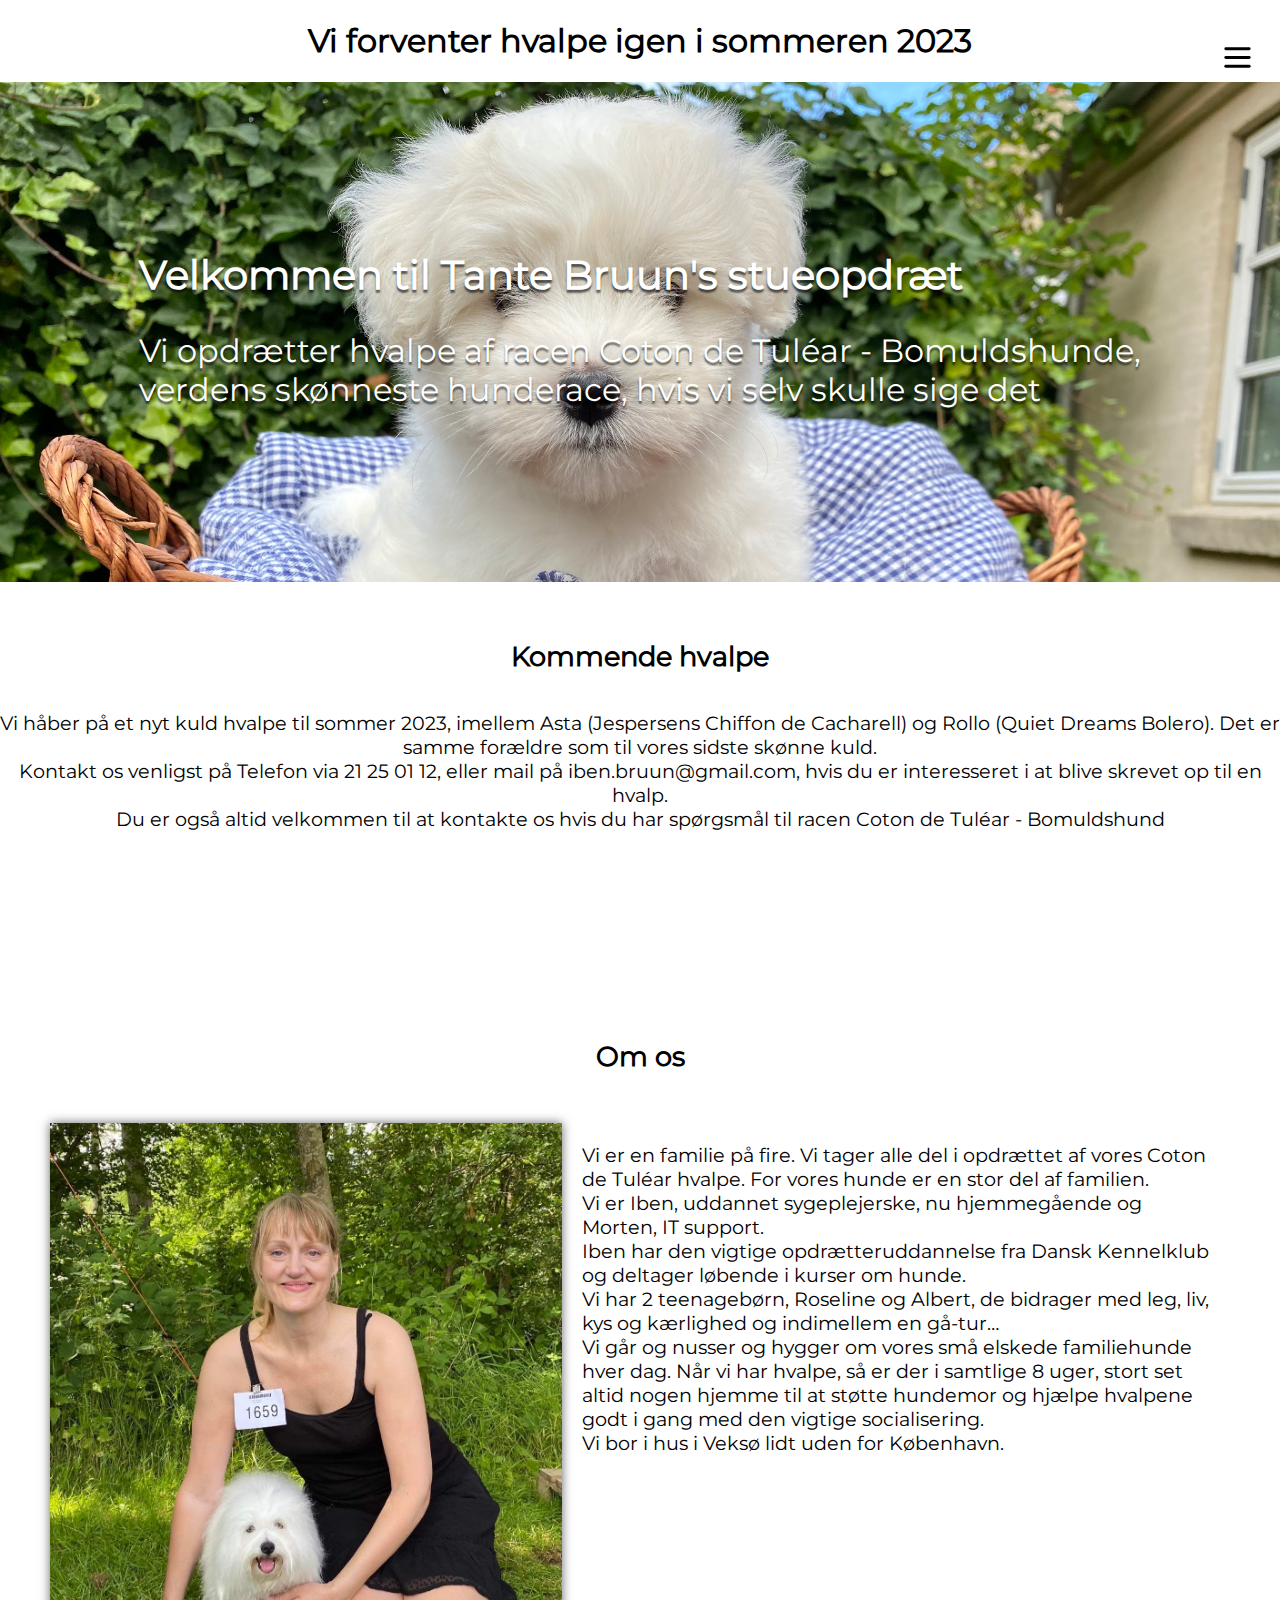
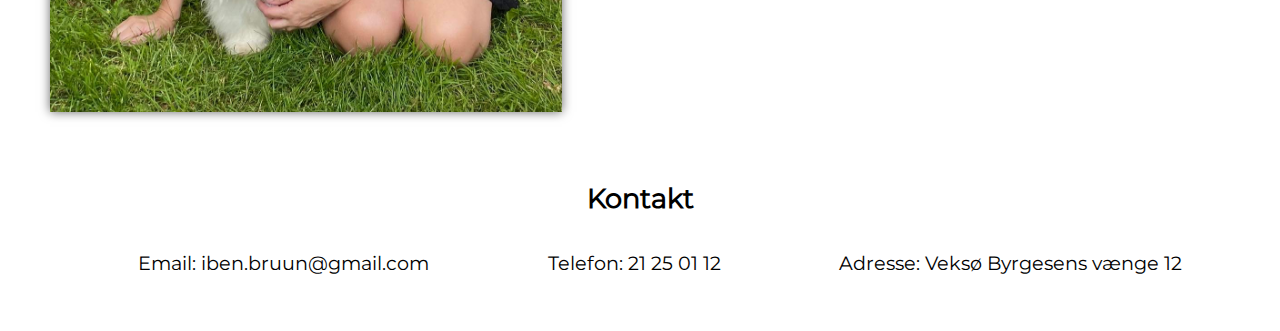
==== commit ce6127e8: "added checkbox to control navigation" ====
--- a/index.html
+++ b/index.html
@@ -11,110 +11,136 @@
 
 <body>
     <header>
+
+
+        <!-- hamburger svg -->
+        <svg id="menu" viewBox="0 0 24 24" fill="none" xmlns="http://www.w3.org/2000/svg">
+            <path d="M4 18L20 18" stroke="#000000" stroke-width="2" stroke-linecap="round" />
+            <path d="M4 12L20 12" stroke="#000000" stroke-width="2" stroke-linecap="round" />
+            <path d="M4 6L20 6" stroke="#000000" stroke-width="2" stroke-linecap="round" />
+        </svg>
         <input type="checkbox" id="nav-toggle">
         <nav class="top-nav">
-            
+
             <div>
 
                 <!-- Logo no background svg -->
-                <svg xmlns="http://www.w3.org/2000/svg" version="1.1" xmlns:xlink="http://www.w3.org/1999/xlink"
-                    xmlns:svgjs="http://svgjs.dev/svgjs" viewBox="0 0 1000 848">
-                    <g transform="matrix(1,0,0,1,0.18654491443038523,0.3433218671902978)"><svg viewBox="0 0 291 247"
-                            data-background-color="#ffadad" preserveAspectRatio="xMidYMid meet" height="848"
-                            width="1000" xmlns="http://www.w3.org/2000/svg" xmlns:xlink="http://www.w3.org/1999/xlink">
-                            <g id="tight-bounds" transform="matrix(1,0,0,1,-0.05428457009924159,-0.09999940896702242)">
-                                <svg viewBox="0 0 291.10856453558506 247.2" height="247.2" width="291.10856453558506">
-                                    <g><svg viewBox="0 0 291.10856453558506 247.2" height="247.2"
-                                            width="291.10856453558506">
-                                            <g><svg viewBox="0 0 291.10856453558506 247.2" height="247.2"
-                                                    width="291.10856453558506">
-                                                    <g id="textblocktransform"><svg
-                                                            viewBox="0 0 291.10856453558506 247.2" height="247.2"
-                                                            width="291.10856453558506" id="textblock">
-                                                            <g><svg viewBox="0 0 291.10856453558506 247.2"
-                                                                    height="247.2" width="291.10856453558506">
-                                                                    <g transform="matrix(1,0,0,1,0,0)"><svg
-                                                                            width="291.10856453558506"
-                                                                            viewBox="1.7999999523162842 -34.79999923706055 195.9499969482422 159.5500030517578"
-                                                                            height="247.2"
-                                                                            data-palette-color="#614a4a"><svg></svg><svg></svg><svg></svg><svg></svg>
-                                                                            <g class="undefined-text-0"
-                                                                                data-fill-palette-color="primary"
-                                                                                id="text-0">
-                                                                                <path xmlns="http://www.w3.org/2000/svg"
-                                                                                    d="M24.35-34.45c1.167 0.133 1.75 0.733 1.75 1.8v0c0 0.6-0.167 1.057-0.5 1.37-0.333 0.32-0.8 0.463-1.4 0.43v0c-3.033-0.233-5.75-0.367-8.15-0.4v0c-0.267 3.1-0.483 7.583-0.65 13.45v0l-0.05 1.05c-0.233 6.8-0.35 11.85-0.35 15.15v0c0 0.767-0.157 1.31-0.47 1.63-0.32 0.313-0.847 0.47-1.58 0.47v0c-0.767 0-1.3-0.183-1.6-0.55-0.3-0.367-0.45-1.033-0.45-2v0c0-1.033 0.05-2.877 0.15-5.53 0.1-2.647 0.183-4.72 0.25-6.22v0l0.15-2.9 0.7-14.55c-2.567 0.067-5.367 0.25-8.4 0.55v0c-0.6 0.067-1.073-0.06-1.42-0.38-0.353-0.313-0.53-0.787-0.53-1.42v0c0-1.033 0.5-1.6 1.5-1.7v0c3.667-0.4 7.367-0.6 11.1-0.6v0c4.633 0 7.95 0.117 9.95 0.35zM54.65-3.25c0.467 0.067 0.817 0.2 1.05 0.4 0.233 0.2 0.35 0.567 0.35 1.1v0c0 0.5-0.123 0.9-0.37 1.2-0.253 0.3-0.597 0.45-1.03 0.45v0c-1.367 0-2.373-0.217-3.02-0.65-0.653-0.433-1.213-1.25-1.68-2.45v0c-1.5 2.433-4.167 3.65-8 3.65v0c-2.7 0-4.883-0.6-6.55-1.8-1.667-1.2-2.857-2.727-3.57-4.58-0.72-1.847-1.08-3.803-1.08-5.87v0c0-2.233 0.45-4.333 1.35-6.3 0.9-1.967 2.227-3.55 3.98-4.75 1.747-1.2 3.837-1.8 6.27-1.8v0c1.667 0 3.117 0.333 4.35 1 1.233 0.667 2.2 1.6 2.9 2.8v0l0.2-1.65c0.067-1.233 0.633-1.85 1.7-1.85v0c0.667 0 1.177 0.157 1.53 0.47 0.347 0.32 0.487 0.697 0.42 1.13v0l-0.15 1.25c-0.233 1.4-0.4 2.85-0.5 4.35v0c-0.1 1.267-0.15 2.967-0.15 5.1v0 3.45c0 1.433 0.043 2.49 0.13 3.17 0.08 0.687 0.253 1.213 0.52 1.58 0.267 0.367 0.717 0.567 1.35 0.6zM48.85-8.65c0.033-1.567 0.05-3.583 0.05-6.05v0c0-1.633-0.35-2.96-1.05-3.98-0.7-1.013-1.55-1.737-2.55-2.17-1-0.433-1.95-0.65-2.85-0.65v0c-1.767 0-3.24 0.5-4.42 1.5-1.187 1-2.053 2.25-2.6 3.75-0.553 1.5-0.83 2.983-0.83 4.45v0c0 2.333 0.577 4.423 1.73 6.27 1.147 1.853 3.037 2.78 5.67 2.78v0c1.967 0 3.593-0.51 4.88-1.53 1.28-1.013 1.937-2.47 1.97-4.37zM74.9-25.45c5.633 0 8.45 3.983 8.45 11.95v0 11.7c0 1.167-0.617 1.75-1.85 1.75v0c-1.333 0-2-0.567-2-1.7v0-11.8c0-2.933-0.333-5.093-1-6.48-0.667-1.38-1.867-2.07-3.6-2.07v0c-1.833 0-3.333 0.7-4.5 2.1-1.167 1.4-1.983 3.233-2.45 5.5v0c-0.3 1.533-0.45 3.417-0.45 5.65v0l0.05 7.4c0 0.467-0.167 0.823-0.5 1.07-0.333 0.253-0.783 0.38-1.35 0.38v0c-0.633 0-1.117-0.133-1.45-0.4-0.333-0.267-0.5-0.617-0.5-1.05v0c0-2.967-0.067-6.583-0.2-10.85v0c-0.1-2.467-0.15-4.65-0.15-6.55v0c0-0.833-0.09-1.493-0.27-1.98-0.187-0.48-0.547-1.153-1.08-2.02v0c-0.133-0.2-0.2-0.433-0.2-0.7v0c0-0.4 0.223-0.777 0.67-1.13 0.453-0.347 0.897-0.52 1.33-0.52v0c0.433 0 0.883 0.317 1.35 0.95v0c0.367 0.533 0.707 1.173 1.02 1.92 0.32 0.753 0.48 1.463 0.48 2.13v0 0.55c0.6-1.667 1.567-3.05 2.9-4.15 1.333-1.1 3.1-1.65 5.3-1.65zM104.5-8.15c0.6 0 1.027 0.14 1.28 0.42 0.247 0.287 0.37 0.797 0.37 1.53v0c0 1.733-0.573 3.2-1.72 4.4-1.153 1.2-2.63 1.8-4.43 1.8v0c-2.5 0-4.29-1.1-5.37-3.3-1.087-2.2-1.63-5.617-1.63-10.25v0c0-1.733 0.083-3.717 0.25-5.95v0c-0.367-0.033-1.4-0.117-3.1-0.25v0c-1-0.1-1.5-0.65-1.5-1.65v0c0-1 0.483-1.5 1.45-1.5v0c0.267 0 0.833 0.033 1.7 0.1v0c0.733 0.067 1.3 0.1 1.7 0.1v0c0.233-2.467 0.633-5.567 1.2-9.3v0c0.067-0.5 0.243-0.877 0.53-1.13 0.28-0.247 0.737-0.37 1.37-0.37v0c0.633 0 1.133 0.167 1.5 0.5 0.367 0.333 0.517 0.75 0.45 1.25v0l-0.25 1.65c-0.5 3.867-0.817 6.4-0.95 7.6v0l4 0.1c0.5 0 0.877 0.1 1.13 0.3 0.247 0.2 0.37 0.55 0.37 1.05v0c0 0.633-0.123 1.057-0.37 1.27-0.253 0.22-0.73 0.347-1.43 0.38v0c-1.033 0.033-2.367 0.05-4 0.05v0c-0.167 2.1-0.25 4.033-0.25 5.8v0c0 3.233 0.26 5.767 0.78 7.6 0.513 1.833 1.453 2.75 2.82 2.75v0c0.733 0 1.317-0.283 1.75-0.85 0.433-0.567 0.683-1.417 0.75-2.55v0c0.033-0.533 0.143-0.927 0.33-1.18 0.18-0.247 0.603-0.37 1.27-0.37zM124.7 0.2c-2.733 0-5.09-0.593-7.07-1.78-1.987-1.18-3.487-2.747-4.5-4.7-1.02-1.947-1.53-4.07-1.53-6.37v0c0-2.367 0.533-4.543 1.6-6.53 1.067-1.98 2.583-3.553 4.55-4.72 1.967-1.167 4.233-1.75 6.8-1.75v0c2.267 0 4.3 0.457 6.1 1.37 1.8 0.92 3.2 2.197 4.2 3.83 1 1.633 1.5 3.5 1.5 5.6v0c0 1-0.117 1.707-0.35 2.12-0.233 0.42-0.817 0.647-1.75 0.68v0l-19.05 0.4c0 1.267 0.383 2.567 1.15 3.9 0.767 1.333 1.86 2.45 3.28 3.35 1.413 0.9 3.053 1.35 4.92 1.35v0c1.4 0 2.6-0.21 3.6-0.63 1-0.413 1.783-0.887 2.35-1.42 0.567-0.533 1.25-1.283 2.05-2.25v0c0.233-0.3 0.6-0.45 1.1-0.45v0c0.433 0 0.843 0.167 1.23 0.5 0.38 0.333 0.57 0.717 0.57 1.15v0c0 0.333-0.133 0.683-0.4 1.05v0c-1.067 1.467-2.357 2.717-3.87 3.75-1.52 1.033-3.68 1.55-6.48 1.55zM115.2-14.65l17.4-0.45c0.333 0 0.5-0.233 0.5-0.7v0c0-2-0.8-3.627-2.4-4.88-1.6-1.247-3.617-1.87-6.05-1.87v0c-1.833 0-3.467 0.467-4.9 1.4-1.433 0.933-2.55 2.033-3.35 3.3-0.8 1.267-1.2 2.333-1.2 3.2z"
-                                                                                    fill="#614a4a" fill-rule="nonzero"
-                                                                                    stroke="none" stroke-width="1"
-                                                                                    stroke-linecap="butt"
-                                                                                    stroke-linejoin="miter"
-                                                                                    stroke-miterlimit="10"
-                                                                                    stroke-dasharray=""
-                                                                                    stroke-dashoffset="0"
-                                                                                    font-family="none"
-                                                                                    font-weight="none" font-size="none"
-                                                                                    text-anchor="none"
-                                                                                    style="mix-blend-mode: normal"
+
+                <a href="index.html"><svg xmlns="http://www.w3.org/2000/svg" version="1.1"
+                        xmlns:xlink="http://www.w3.org/1999/xlink" xmlns:svgjs="http://svgjs.dev/svgjs"
+                        viewBox="0 0 1000 848">
+                        <g transform="matrix(1,0,0,1,0.18654491443038523,0.3433218671902978)"><svg viewBox="0 0 291 247"
+                                data-background-color="#ffadad" preserveAspectRatio="xMidYMid meet" height="848"
+                                width="1000" xmlns="http://www.w3.org/2000/svg"
+                                xmlns:xlink="http://www.w3.org/1999/xlink">
+                                <g id="tight-bounds"
+                                    transform="matrix(1,0,0,1,-0.05428457009924159,-0.09999940896702242)">
+                                    <svg viewBox="0 0 291.10856453558506 247.2" height="247.2"
+                                        width="291.10856453558506">
+                                        <g><svg viewBox="0 0 291.10856453558506 247.2" height="247.2"
+                                                width="291.10856453558506">
+                                                <g><svg viewBox="0 0 291.10856453558506 247.2" height="247.2"
+                                                        width="291.10856453558506">
+                                                        <g id="textblocktransform"><svg
+                                                                viewBox="0 0 291.10856453558506 247.2" height="247.2"
+                                                                width="291.10856453558506" id="textblock">
+                                                                <g><svg viewBox="0 0 291.10856453558506 247.2"
+                                                                        height="247.2" width="291.10856453558506">
+                                                                        <g transform="matrix(1,0,0,1,0,0)"><svg
+                                                                                width="291.10856453558506"
+                                                                                viewBox="1.7999999523162842 -34.79999923706055 195.9499969482422 159.5500030517578"
+                                                                                height="247.2"
+                                                                                data-palette-color="#614a4a"><svg></svg><svg></svg><svg></svg><svg></svg>
+                                                                                <g class="undefined-text-0"
                                                                                     data-fill-palette-color="primary"
-                                                                                    opacity="1"></path>
-                                                                                <path xmlns="http://www.w3.org/2000/svg"
-                                                                                    d="M2.15 39.6c0-0.533 0.143-0.977 0.43-1.33 0.28-0.347 0.72-0.503 1.32-0.47v0h0.7c0.467-4.633 0.7-9.783 0.7-15.45v0c0-4.567-0.033-8.183-0.1-10.85v0l-0.55 0.15c-0.4 0.067-0.74-0.017-1.02-0.25-0.287-0.233-0.43-0.6-0.43-1.1v0c0-0.533 0.177-0.977 0.53-1.33 0.347-0.347 0.953-0.703 1.82-1.07v0c2.833-1.2 5.933-1.8 9.3-1.8v0c2.5 0 4.767 0.383 6.8 1.15 2.033 0.767 3.643 1.873 4.83 3.32 1.18 1.453 1.77 3.18 1.77 5.18v0c0 2.067-0.84 3.833-2.52 5.3-1.687 1.467-3.863 2.383-6.53 2.75v0c2.633 0.433 4.717 1.44 6.25 3.02 1.533 1.587 2.3 3.363 2.3 5.33v0c0 2.1-0.617 3.873-1.85 5.32-1.233 1.453-2.883 2.52-4.95 3.2-2.067 0.687-4.317 0.98-6.75 0.88v0l-3.5-0.15-2.6-0.05c-0.233 0.833-0.817 1.25-1.75 1.25v0c-1.1 0-1.767-0.467-2-1.4v0l-0.65-0.05c-1.033-0.067-1.55-0.583-1.55-1.55zM8.35 38c2.533 0.067 4.417 0.1 5.65 0.1v0c3.3 0 5.783-0.467 7.45-1.4 1.667-0.933 2.5-2.45 2.5-4.55v0c0-2.333-0.967-3.993-2.9-4.98-1.933-0.98-4.65-1.553-8.15-1.72v0c-0.733-0.033-1.307-0.16-1.72-0.38-0.42-0.213-0.63-0.67-0.63-1.37v0c0-0.7 0.21-1.167 0.63-1.4 0.413-0.233 0.953-0.367 1.62-0.4v0c2.2-0.133 4.083-0.333 5.65-0.6 1.567-0.267 2.95-0.833 4.15-1.7 1.2-0.867 1.8-2.15 1.8-3.85v0c0-2.067-0.857-3.633-2.57-4.7-1.72-1.067-4.047-1.6-6.98-1.6v0c-0.867 0-1.85 0.067-2.95 0.2-1.1 0.133-2.05 0.317-2.85 0.55v0c0.067 3.1 0.1 7.133 0.1 12.1v0c0 5.267-0.267 10.5-0.8 15.7zM46.35 15.75c2.133 0 3.8 0.673 5 2.02 1.2 1.353 1.8 2.997 1.8 4.93v0c0 1.833-0.55 3.273-1.65 4.32-1.1 1.053-2.517 1.58-4.25 1.58v0c-0.667 0-1.14-0.1-1.42-0.3-0.287-0.2-0.43-0.567-0.43-1.1v0c0-0.867 0.417-1.317 1.25-1.35v0c2.167-0.2 3.25-1.267 3.25-3.2v0c0-1.033-0.283-1.917-0.85-2.65-0.567-0.733-1.483-1.1-2.75-1.1v0c-1.333 0-2.49 0.567-3.47 1.7-0.987 1.133-1.763 2.54-2.33 4.22-0.567 1.687-0.9 3.347-1 4.98v0c-0.2 3.067-0.3 5.967-0.3 8.7v0c0 1.367-0.123 2.267-0.37 2.7-0.253 0.433-0.747 0.65-1.48 0.65v0c-0.733 0-1.24-0.177-1.52-0.53-0.287-0.347-0.43-0.953-0.43-1.82v0l-0.05-9.55c0-2.2-0.167-5.1-0.5-8.7v0c-0.2-2.1-0.317-3.6-0.35-4.5v0c-0.033-0.533 0.117-0.943 0.45-1.23 0.333-0.28 0.8-0.42 1.4-0.42v0c1.033 0 1.583 0.5 1.65 1.5v0c0.2 2.1 0.317 4.15 0.35 6.15v0c0.567-2.2 1.55-3.917 2.95-5.15 1.4-1.233 3.083-1.85 5.05-1.85zM79.1 35.95c0 0.633 0.077 1.167 0.23 1.6 0.147 0.433 0.337 0.84 0.57 1.22 0.233 0.387 0.35 0.647 0.35 0.78v0c0 0.367-0.183 0.717-0.55 1.05-0.367 0.333-0.717 0.5-1.05 0.5v0c-0.667 0-1.257-0.417-1.77-1.25-0.52-0.833-0.78-1.633-0.78-2.4v0-0.7c-0.7 1.533-1.773 2.7-3.22 3.5-1.453 0.8-3.113 1.2-4.98 1.2v0c-2.833 0-4.95-0.967-6.35-2.9-1.4-1.933-2.1-4.75-2.1-8.45v0-12.35c0-0.433 0.177-0.783 0.53-1.05 0.347-0.267 0.787-0.4 1.32-0.4v0c0.567 0 1.033 0.133 1.4 0.4 0.367 0.267 0.55 0.617 0.55 1.05v0 12.45c0 2.8 0.4 4.85 1.2 6.15 0.8 1.3 2.083 1.95 3.85 1.95v0c4.5 0 6.75-4.083 6.75-12.25v0-8.35c0-0.533 0.167-0.95 0.5-1.25 0.333-0.3 0.783-0.45 1.35-0.45v0c0.6 0 1.083 0.15 1.45 0.45 0.367 0.3 0.55 0.717 0.55 1.25v0zM106.45 35.95c0 0.633 0.073 1.167 0.22 1.6 0.153 0.433 0.347 0.84 0.58 1.22 0.233 0.387 0.35 0.647 0.35 0.78v0c0 0.367-0.183 0.717-0.55 1.05-0.367 0.333-0.717 0.5-1.05 0.5v0c-0.667 0-1.26-0.417-1.78-1.25-0.513-0.833-0.77-1.633-0.77-2.4v0-0.7c-0.7 1.533-1.777 2.7-3.23 3.5-1.447 0.8-3.103 1.2-4.97 1.2v0c-2.833 0-4.95-0.967-6.35-2.9-1.4-1.933-2.1-4.75-2.1-8.45v0-12.35c0-0.433 0.177-0.783 0.53-1.05 0.347-0.267 0.787-0.4 1.32-0.4v0c0.567 0 1.033 0.133 1.4 0.4 0.367 0.267 0.55 0.617 0.55 1.05v0 12.45c0 2.8 0.4 4.85 1.2 6.15 0.8 1.3 2.083 1.95 3.85 1.95v0c4.5 0 6.75-4.083 6.75-12.25v0-8.35c0-0.533 0.167-0.95 0.5-1.25 0.333-0.3 0.783-0.45 1.35-0.45v0c0.6 0 1.083 0.15 1.45 0.45 0.367 0.3 0.55 0.717 0.55 1.25v0zM126.75 16c5.633 0 8.45 3.983 8.45 11.95v0 11.7c0 1.167-0.617 1.75-1.85 1.75v0c-1.333 0-2-0.567-2-1.7v0-11.8c0-2.933-0.333-5.093-1-6.48-0.667-1.38-1.867-2.07-3.6-2.07v0c-1.833 0-3.333 0.7-4.5 2.1-1.167 1.4-1.983 3.233-2.45 5.5v0c-0.3 1.533-0.45 3.417-0.45 5.65v0l0.05 7.4c0 0.467-0.167 0.823-0.5 1.07-0.333 0.253-0.783 0.38-1.35 0.38v0c-0.633 0-1.117-0.133-1.45-0.4-0.333-0.267-0.5-0.617-0.5-1.05v0c0-2.967-0.067-6.583-0.2-10.85v0c-0.1-2.467-0.15-4.65-0.15-6.55v0c0-0.833-0.093-1.493-0.28-1.98-0.18-0.48-0.537-1.153-1.07-2.02v0c-0.133-0.2-0.2-0.433-0.2-0.7v0c0-0.4 0.227-0.777 0.68-1.13 0.447-0.347 0.887-0.52 1.32-0.52v0c0.433 0 0.883 0.317 1.35 0.95v0c0.367 0.533 0.707 1.173 1.02 1.92 0.32 0.753 0.48 1.463 0.48 2.13v0 0.55c0.6-1.667 1.567-3.05 2.9-4.15 1.333-1.1 3.1-1.65 5.3-1.65zM144 17.55c-0.433 0-0.79-0.11-1.07-0.33-0.287-0.213-0.43-0.503-0.43-0.87v0c0-1.7 0.017-3.05 0.05-4.05v0l0.05-5.6c0-0.267 0.143-0.493 0.43-0.68 0.28-0.18 0.637-0.27 1.07-0.27v0c0.467 0 0.843 0.09 1.13 0.27 0.28 0.187 0.42 0.413 0.42 0.68v0l-0.05 9.75c0 0.333-0.15 0.6-0.45 0.8-0.3 0.2-0.683 0.3-1.15 0.3zM161.85 41.7c-2.267 0-4.2-0.56-5.8-1.68-1.6-1.113-2.85-2.537-3.75-4.27v0c-0.233-0.467-0.35-0.783-0.35-0.95v0c0-0.467 0.21-0.877 0.63-1.23 0.413-0.347 0.87-0.52 1.37-0.52v0c0.333 0 0.593 0.09 0.78 0.27 0.18 0.187 0.437 0.513 0.77 0.98v0c0.833 1.267 1.717 2.273 2.65 3.02 0.933 0.753 2.167 1.13 3.7 1.13v0c1.433 0 2.627-0.35 3.58-1.05 0.947-0.7 1.42-1.583 1.42-2.65v0c0-0.767-0.257-1.417-0.77-1.95-0.52-0.533-1.153-0.967-1.9-1.3-0.753-0.333-1.83-0.75-3.23-1.25v0c-1.767-0.633-3.19-1.21-4.27-1.73-1.087-0.513-2.013-1.247-2.78-2.2-0.767-0.947-1.15-2.153-1.15-3.62v0c0-1.3 0.36-2.51 1.08-3.63 0.713-1.113 1.737-2.003 3.07-2.67 1.333-0.667 2.867-1 4.6-1v0c1.733 0 3.267 0.333 4.6 1 1.333 0.667 2.367 1.55 3.1 2.65 0.733 1.1 1.1 2.317 1.1 3.65v0c0 0.667-0.123 1.15-0.37 1.45-0.253 0.3-0.697 0.45-1.33 0.45v0c-0.667 0-1.107-0.127-1.32-0.38-0.22-0.247-0.347-0.57-0.38-0.97v0c-0.133-1.567-0.683-2.727-1.65-3.48-0.967-0.747-2.217-1.12-3.75-1.12v0c-1.8 0-3.073 0.423-3.82 1.27-0.753 0.853-1.13 1.763-1.13 2.73v0c0 1.133 0.493 2.007 1.48 2.62 0.98 0.62 2.503 1.297 4.57 2.03v0c1.767 0.633 3.183 1.217 4.25 1.75 1.067 0.533 1.977 1.267 2.73 2.2 0.747 0.933 1.12 2.1 1.12 3.5v0c0 2.167-0.85 3.867-2.55 5.1-1.7 1.233-3.8 1.85-6.3 1.85z"
-                                                                                    fill="#614a4a" fill-rule="nonzero"
-                                                                                    stroke="none" stroke-width="1"
-                                                                                    stroke-linecap="butt"
-                                                                                    stroke-linejoin="miter"
-                                                                                    stroke-miterlimit="10"
-                                                                                    stroke-dasharray=""
-                                                                                    stroke-dashoffset="0"
-                                                                                    font-family="none"
-                                                                                    font-weight="none" font-size="none"
-                                                                                    text-anchor="none"
-                                                                                    style="mix-blend-mode: normal"
-                                                                                    data-fill-palette-color="primary"
-                                                                                    opacity="1"></path>
-                                                                                <path xmlns="http://www.w3.org/2000/svg"
-                                                                                    d="M14.6 82.85c-2.433 0-4.517-0.493-6.25-1.48-1.733-0.98-3.043-2.297-3.93-3.95-0.88-1.647-1.32-3.437-1.32-5.37v0c0-0.6 0.143-1.067 0.43-1.4 0.28-0.333 0.77-0.5 1.47-0.5v0c1.3 0 1.95 0.55 1.95 1.65v0c0 1.567 0.35 2.917 1.05 4.05 0.7 1.133 1.633 2 2.8 2.6 1.167 0.6 2.433 0.9 3.8 0.9v0c2 0 3.643-0.467 4.93-1.4 1.28-0.933 1.92-2.283 1.92-4.05v0c0-1.3-0.35-2.377-1.05-3.23-0.7-0.847-1.617-1.53-2.75-2.05-1.133-0.513-2.583-1.037-4.35-1.57v0c-1.9-0.533-3.517-1.093-4.85-1.68-1.333-0.58-2.573-1.52-3.72-2.82-1.153-1.3-1.73-3.017-1.73-5.15v0c0-1.9 0.5-3.6 1.5-5.1 1-1.5 2.333-2.667 4-3.5 1.667-0.833 3.5-1.25 5.5-1.25v0c2.067 0 3.943 0.45 5.63 1.35 1.68 0.9 2.997 2.083 3.95 3.55 0.947 1.467 1.42 3.017 1.42 4.65v0c0 0.733-0.14 1.25-0.42 1.55-0.287 0.3-0.763 0.45-1.43 0.45v0c-0.767 0-1.283-0.15-1.55-0.45-0.267-0.3-0.4-0.717-0.4-1.25v0c0-1.767-0.667-3.267-2-4.5-1.333-1.233-3.067-1.85-5.2-1.85v0c-2.133 0-3.857 0.607-5.17 1.82-1.32 1.22-1.98 2.747-1.98 4.58v0c0 1.233 0.36 2.24 1.08 3.02 0.713 0.787 1.613 1.397 2.7 1.83 1.08 0.433 2.62 0.95 4.62 1.55v0c1.7 0.533 3.243 1.123 4.63 1.77 1.38 0.653 2.62 1.663 3.72 3.03 1.1 1.367 1.65 3.1 1.65 5.2v0c0 1.8-0.457 3.383-1.37 4.75-0.92 1.367-2.187 2.417-3.8 3.15-1.62 0.733-3.447 1.1-5.48 1.1zM56.15 57.35c2.967 0 5.05 0.983 6.25 2.95 1.2 1.967 1.8 4.717 1.8 8.25v0c0 5.6-0.017 9.85-0.05 12.75v0c0 0.467-0.16 0.85-0.48 1.15-0.313 0.3-0.753 0.45-1.32 0.45v0c-0.6 0-1.057-0.15-1.37-0.45-0.32-0.3-0.48-0.717-0.48-1.25v0-12.35c0-3-0.323-5.167-0.97-6.5-0.653-1.333-1.863-2-3.63-2v0c-1.667 0-2.9 0.933-3.7 2.8-0.8 1.867-1.217 4.067-1.25 6.6v0 3.85 7.6c0 1.067-0.617 1.6-1.85 1.6v0c-1.3 0-1.95-0.567-1.95-1.7v0l0.05-9.05v-2.3c-0.033-2.367-0.507-4.493-1.42-6.38-0.92-1.88-2.18-2.82-3.78-2.82v0c-1.233 0-2.257 0.607-3.07 1.82-0.82 1.22-1.497 3.163-2.03 5.83v0c-0.3 1.6-0.45 3.917-0.45 6.95v0 3.3 2.9c0 0.467-0.183 0.823-0.55 1.07-0.367 0.253-0.8 0.38-1.3 0.38v0c-0.567-0.033-1.007-0.177-1.32-0.43-0.32-0.247-0.48-0.603-0.48-1.07v0c0-3.367-0.033-8.75-0.1-16.15v0-1.9c-0.033-0.833-0.133-1.433-0.3-1.8-0.167-0.367-0.4-0.7-0.7-1v0c-0.067-0.067-0.173-0.167-0.32-0.3-0.153-0.133-0.23-0.3-0.23-0.5v0c0-0.5 0.183-0.917 0.55-1.25 0.367-0.333 0.783-0.5 1.25-0.5v0c0.233 0 0.51 0.123 0.83 0.37 0.313 0.253 0.587 0.547 0.82 0.88v0c0.367 0.5 0.627 1 0.78 1.5 0.147 0.5 0.22 1.1 0.22 1.8v0 0.85c0.567-1.9 1.417-3.343 2.55-4.33 1.133-0.98 2.483-1.47 4.05-1.47v0c3.433 0 5.683 1.933 6.75 5.8v0c0.5-1.933 1.367-3.41 2.6-4.43 1.233-1.013 2.767-1.52 4.6-1.52zM90.95 77.4c0 0.633 0.073 1.167 0.22 1.6 0.153 0.433 0.347 0.84 0.58 1.22 0.233 0.387 0.35 0.647 0.35 0.78v0c0 0.367-0.183 0.717-0.55 1.05-0.367 0.333-0.717 0.5-1.05 0.5v0c-0.667 0-1.26-0.417-1.78-1.25-0.513-0.833-0.77-1.633-0.77-2.4v0-0.7c-0.7 1.533-1.777 2.7-3.23 3.5-1.447 0.8-3.103 1.2-4.97 1.2v0c-2.833 0-4.95-0.967-6.35-2.9-1.4-1.933-2.1-4.75-2.1-8.45v0-12.35c0-0.433 0.177-0.783 0.53-1.05 0.347-0.267 0.787-0.4 1.32-0.4v0c0.567 0 1.033 0.133 1.4 0.4 0.367 0.267 0.55 0.617 0.55 1.05v0 12.45c0 2.8 0.4 4.85 1.2 6.15 0.8 1.3 2.083 1.95 3.85 1.95v0c4.5 0 6.75-4.083 6.75-12.25v0-8.35c0-0.533 0.167-0.95 0.5-1.25 0.333-0.3 0.783-0.45 1.35-0.45v0c0.6 0 1.083 0.15 1.45 0.45 0.367 0.3 0.55 0.717 0.55 1.25v0zM101.95 83.15c-0.533 0-0.983-0.133-1.35-0.4-0.367-0.267-0.55-0.6-0.55-1v0-35.35c0-0.533 0.167-0.95 0.5-1.25 0.333-0.3 0.8-0.45 1.4-0.45v0c0.6 0 1.077 0.143 1.43 0.43 0.347 0.28 0.52 0.703 0.52 1.27v0l-0.1 17.7 3.65-2.05c5.033-2.833 8.367-4.75 10-5.75v0c0.5-0.3 0.883-0.45 1.15-0.45v0c0.467 0 0.873 0.24 1.22 0.72 0.353 0.487 0.53 1.013 0.53 1.58v0c0 0.367-0.367 0.767-1.1 1.2v0l-15.4 9.15 15.6 11.1c0.333 0.267 0.5 0.633 0.5 1.1v0c0 0.5-0.21 0.957-0.63 1.37-0.413 0.42-0.837 0.63-1.27 0.63v0c-0.4 0-0.9-0.183-1.5-0.55v0l-5.15-3.6c-2.433-1.8-4.95-3.583-7.55-5.35v0l-0.05 8.5c0 0.433-0.177 0.783-0.53 1.05-0.347 0.267-0.787 0.4-1.32 0.4zM128.5 83.15c-0.533 0-0.983-0.133-1.35-0.4-0.367-0.267-0.55-0.6-0.55-1v0-35.35c0-0.533 0.167-0.95 0.5-1.25 0.333-0.3 0.8-0.45 1.4-0.45v0c0.6 0 1.073 0.143 1.42 0.43 0.353 0.28 0.53 0.703 0.53 1.27v0l-0.1 17.7 3.65-2.05c5.033-2.833 8.367-4.75 10-5.75v0c0.5-0.3 0.883-0.45 1.15-0.45v0c0.467 0 0.877 0.24 1.23 0.72 0.347 0.487 0.52 1.013 0.52 1.58v0c0 0.367-0.367 0.767-1.1 1.2v0l-15.4 9.15 15.6 11.1c0.333 0.267 0.5 0.633 0.5 1.1v0c0 0.5-0.207 0.957-0.62 1.37-0.42 0.42-0.847 0.63-1.28 0.63v0c-0.4 0-0.9-0.183-1.5-0.55v0l-5.15-3.6c-2.433-1.8-4.95-3.583-7.55-5.35v0l-0.05 8.5c0 0.433-0.177 0.783-0.53 1.05-0.347 0.267-0.787 0.4-1.32 0.4zM164.45 83.1c-2.733 0-5.09-0.593-7.07-1.78-1.987-1.18-3.487-2.747-4.5-4.7-1.02-1.947-1.53-4.07-1.53-6.37v0c0-2.367 0.533-4.543 1.6-6.53 1.067-1.98 2.583-3.553 4.55-4.72 1.967-1.167 4.233-1.75 6.8-1.75v0c2.267 0 4.3 0.457 6.1 1.37 1.8 0.92 3.2 2.197 4.2 3.83 1 1.633 1.5 3.5 1.5 5.6v0c0 1-0.117 1.707-0.35 2.12-0.233 0.42-0.817 0.647-1.75 0.68v0l-19.05 0.4c0 1.267 0.383 2.567 1.15 3.9 0.767 1.333 1.86 2.45 3.28 3.35 1.413 0.9 3.053 1.35 4.92 1.35v0c1.4 0 2.6-0.21 3.6-0.63 1-0.413 1.783-0.887 2.35-1.42 0.567-0.533 1.25-1.283 2.05-2.25v0c0.233-0.3 0.6-0.45 1.1-0.45v0c0.433 0 0.843 0.167 1.23 0.5 0.38 0.333 0.57 0.717 0.57 1.15v0c0 0.333-0.133 0.683-0.4 1.05v0c-1.067 1.467-2.36 2.717-3.88 3.75-1.513 1.033-3.67 1.55-6.47 1.55zM154.95 68.25l17.4-0.45c0.333 0 0.5-0.233 0.5-0.7v0c0-2-0.8-3.627-2.4-4.88-1.6-1.247-3.617-1.87-6.05-1.87v0c-1.833 0-3.467 0.467-4.9 1.4-1.433 0.933-2.55 2.033-3.35 3.3-0.8 1.267-1.2 2.333-1.2 3.2z"
-                                                                                    fill="#614a4a" fill-rule="nonzero"
-                                                                                    stroke="none" stroke-width="1"
-                                                                                    stroke-linecap="butt"
-                                                                                    stroke-linejoin="miter"
-                                                                                    stroke-miterlimit="10"
-                                                                                    stroke-dasharray=""
-                                                                                    stroke-dashoffset="0"
-                                                                                    font-family="none"
-                                                                                    font-weight="none" font-size="none"
-                                                                                    text-anchor="none"
-                                                                                    style="mix-blend-mode: normal"
-                                                                                    data-fill-palette-color="primary"
-                                                                                    opacity="1"></path>
-                                                                                <path xmlns="http://www.w3.org/2000/svg"
-                                                                                    d="M32 110.2c1.333 0 2 0.633 2 1.9v0c0 2.267-0.607 4.34-1.82 6.22-1.22 1.887-2.953 3.387-5.2 4.5-2.253 1.12-4.88 1.68-7.88 1.68v0c-2.933 0-5.667-0.617-8.2-1.85-2.533-1.233-4.567-3.117-6.1-5.65-1.533-2.533-2.3-5.667-2.3-9.4v0c0-3.633 0.743-6.893 2.23-9.78 1.48-2.88 3.48-5.12 6-6.72 2.513-1.6 5.237-2.4 8.17-2.4v0c2.033 0 3.867 0.383 5.5 1.15 1.633 0.767 3 1.85 4.1 3.25v0l-0.05-2.45c0-0.533 0.16-0.95 0.48-1.25 0.313-0.3 0.787-0.45 1.42-0.45v0c1.2 0 1.8 0.617 1.8 1.85v0 5.6c0 1.5-0.6 2.25-1.8 2.25v0c-0.433 0-0.8-0.083-1.1-0.25-0.3-0.167-0.583-0.433-0.85-0.8v0c-2.633-3.567-5.8-5.35-9.5-5.35v0c-2.267 0-4.367 0.673-6.3 2.02-1.933 1.353-3.457 3.203-4.57 5.55-1.12 2.353-1.68 4.997-1.68 7.93v0c0 2.9 0.623 5.34 1.87 7.32 1.253 1.987 2.873 3.463 4.86 4.43 1.98 0.967 4.087 1.45 6.32 1.45v0c1.8 0 3.517-0.317 5.15-0.95 1.633-0.633 2.967-1.61 4-2.93 1.033-1.313 1.55-2.97 1.55-4.97v0c0-0.6 0.167-1.067 0.5-1.4 0.333-0.333 0.8-0.5 1.4-0.5zM50.6 124.4c-3.767 0-6.89-1-9.37-3-2.487-2-3.73-5.133-3.73-9.4v0c0-2.667 0.51-5.01 1.53-7.03 1.013-2.013 2.487-3.587 4.42-4.72 1.933-1.133 4.217-1.7 6.85-1.7v0c2.533 0 4.81 0.523 6.83 1.57 2.013 1.053 3.597 2.587 4.75 4.6 1.147 2.02 1.72 4.43 1.72 7.23v0c0 4.067-1.19 7.157-3.57 9.27-2.387 2.12-5.53 3.18-9.43 3.18zM50.5 121.25c2.667 0 4.877-0.793 6.63-2.38 1.747-1.58 2.62-3.903 2.62-6.97v0c0-2-0.39-3.777-1.17-5.33-0.787-1.547-1.887-2.747-3.3-3.6-1.42-0.847-3.047-1.27-4.88-1.27v0c-2.733 0-4.923 0.933-6.57 2.8-1.653 1.867-2.48 4.333-2.48 7.4v0c0 3.233 0.883 5.6 2.65 7.1 1.767 1.5 3.933 2.25 6.5 2.25zM83.15 116.2c0.6 0 1.027 0.14 1.28 0.42 0.247 0.287 0.37 0.797 0.37 1.53v0c0 1.733-0.573 3.2-1.72 4.4-1.153 1.2-2.63 1.8-4.43 1.8v0c-2.5 0-4.29-1.1-5.37-3.3-1.087-2.2-1.63-5.617-1.63-10.25v0c0-1.733 0.083-3.717 0.25-5.95v0c-0.367-0.033-1.4-0.117-3.1-0.25v0c-1-0.1-1.5-0.65-1.5-1.65v0c0-1 0.483-1.5 1.45-1.5v0c0.267 0 0.833 0.033 1.7 0.1v0c0.733 0.067 1.3 0.1 1.7 0.1v0c0.233-2.467 0.633-5.567 1.2-9.3v0c0.067-0.5 0.243-0.877 0.53-1.13 0.28-0.247 0.737-0.37 1.37-0.37v0c0.633 0 1.133 0.167 1.5 0.5 0.367 0.333 0.517 0.75 0.45 1.25v0l-0.25 1.65c-0.5 3.867-0.817 6.4-0.95 7.6v0l4 0.1c0.5 0 0.877 0.1 1.13 0.3 0.247 0.2 0.37 0.55 0.37 1.05v0c0 0.633-0.123 1.057-0.37 1.27-0.253 0.22-0.73 0.347-1.43 0.38v0c-1.033 0.033-2.367 0.05-4 0.05v0c-0.167 2.1-0.25 4.033-0.25 5.8v0c0 3.233 0.26 5.767 0.78 7.6 0.513 1.833 1.453 2.75 2.82 2.75v0c0.733 0 1.317-0.283 1.75-0.85 0.433-0.567 0.683-1.417 0.75-2.55v0c0.033-0.533 0.143-0.927 0.33-1.18 0.18-0.247 0.603-0.37 1.27-0.37zM102.25 124.4c-3.767 0-6.89-1-9.37-3-2.487-2-3.73-5.133-3.73-9.4v0c0-2.667 0.51-5.01 1.53-7.03 1.013-2.013 2.487-3.587 4.42-4.72 1.933-1.133 4.217-1.7 6.85-1.7v0c2.533 0 4.81 0.523 6.83 1.57 2.013 1.053 3.597 2.587 4.75 4.6 1.147 2.02 1.72 4.43 1.72 7.23v0c0 4.067-1.19 7.157-3.57 9.27-2.387 2.12-5.53 3.18-9.43 3.18zM102.15 121.25c2.667 0 4.877-0.793 6.63-2.38 1.747-1.58 2.62-3.903 2.62-6.97v0c0-2-0.39-3.777-1.17-5.33-0.787-1.547-1.887-2.747-3.3-3.6-1.42-0.847-3.047-1.27-4.88-1.27v0c-2.733 0-4.923 0.933-6.57 2.8-1.653 1.867-2.48 4.333-2.48 7.4v0c0 3.233 0.883 5.6 2.65 7.1 1.767 1.5 3.933 2.25 6.5 2.25zM132.9 98.9c5.633 0 8.45 3.983 8.45 11.95v0 11.7c0 1.167-0.617 1.75-1.85 1.75v0c-1.333 0-2-0.567-2-1.7v0-11.8c0-2.933-0.333-5.093-1-6.48-0.667-1.38-1.867-2.07-3.6-2.07v0c-1.833 0-3.333 0.7-4.5 2.1-1.167 1.4-1.983 3.233-2.45 5.5v0c-0.3 1.533-0.45 3.417-0.45 5.65v0l0.05 7.4c0 0.467-0.167 0.823-0.5 1.07-0.333 0.253-0.783 0.38-1.35 0.38v0c-0.633 0-1.117-0.133-1.45-0.4-0.333-0.267-0.5-0.617-0.5-1.05v0c0-2.967-0.067-6.583-0.2-10.85v0c-0.1-2.467-0.15-4.65-0.15-6.55v0c0-0.833-0.09-1.493-0.27-1.98-0.187-0.48-0.547-1.153-1.08-2.02v0c-0.133-0.2-0.2-0.433-0.2-0.7v0c0-0.4 0.227-0.777 0.68-1.13 0.447-0.347 0.887-0.52 1.32-0.52v0c0.433 0 0.883 0.317 1.35 0.95v0c0.367 0.533 0.71 1.173 1.03 1.92 0.313 0.753 0.47 1.463 0.47 2.13v0 0.55c0.6-1.667 1.567-3.05 2.9-4.15 1.333-1.1 3.1-1.65 5.3-1.65zM160.7 124.55c-2.733 0-5.09-0.593-7.07-1.78-1.987-1.18-3.487-2.747-4.5-4.7-1.02-1.947-1.53-4.07-1.53-6.37v0c0-2.367 0.533-4.543 1.6-6.53 1.067-1.98 2.583-3.553 4.55-4.72 1.967-1.167 4.233-1.75 6.8-1.75v0c2.267 0 4.3 0.457 6.1 1.37 1.8 0.92 3.2 2.197 4.2 3.83 1 1.633 1.5 3.5 1.5 5.6v0c0 1-0.117 1.707-0.35 2.12-0.233 0.42-0.817 0.647-1.75 0.68v0l-19.05 0.4c0 1.267 0.383 2.567 1.15 3.9 0.767 1.333 1.86 2.45 3.28 3.35 1.413 0.9 3.053 1.35 4.92 1.35v0c1.4 0 2.6-0.21 3.6-0.63 1-0.413 1.783-0.887 2.35-1.42 0.567-0.533 1.25-1.283 2.05-2.25v0c0.233-0.3 0.6-0.45 1.1-0.45v0c0.433 0 0.843 0.167 1.23 0.5 0.38 0.333 0.57 0.717 0.57 1.15v0c0 0.333-0.133 0.683-0.4 1.05v0c-1.067 1.467-2.357 2.717-3.87 3.75-1.52 1.033-3.68 1.55-6.48 1.55zM151.2 109.7l17.4-0.45c0.333 0 0.5-0.233 0.5-0.7v0c0-2-0.8-3.627-2.4-4.88-1.6-1.247-3.617-1.87-6.05-1.87v0c-1.833 0-3.467 0.467-4.9 1.4-1.433 0.933-2.55 2.033-3.35 3.3-0.8 1.267-1.2 2.333-1.2 3.2zM190.95 98.65c2.133 0 3.8 0.673 5 2.02 1.2 1.353 1.8 2.997 1.8 4.93v0c0 1.833-0.55 3.273-1.65 4.32-1.1 1.053-2.517 1.58-4.25 1.58v0c-0.667 0-1.14-0.1-1.42-0.3-0.287-0.2-0.43-0.567-0.43-1.1v0c0-0.867 0.417-1.317 1.25-1.35v0c2.167-0.2 3.25-1.267 3.25-3.2v0c0-1.033-0.283-1.917-0.85-2.65-0.567-0.733-1.483-1.1-2.75-1.1v0c-1.333 0-2.49 0.567-3.47 1.7-0.987 1.133-1.763 2.54-2.33 4.22-0.567 1.687-0.9 3.347-1 4.98v0c-0.2 3.067-0.3 5.967-0.3 8.7v0c0 1.367-0.123 2.267-0.37 2.7-0.253 0.433-0.747 0.65-1.48 0.65v0c-0.733 0-1.24-0.177-1.52-0.53-0.287-0.347-0.43-0.953-0.43-1.82v0l-0.05-9.55c0-2.2-0.167-5.1-0.5-8.7v0c-0.2-2.1-0.317-3.6-0.35-4.5v0c-0.033-0.533 0.117-0.943 0.45-1.23 0.333-0.28 0.8-0.42 1.4-0.42v0c1.033 0 1.583 0.5 1.65 1.5v0c0.2 2.1 0.317 4.15 0.35 6.15v0c0.567-2.2 1.55-3.917 2.95-5.15 1.4-1.233 3.083-1.85 5.05-1.85z"
-                                                                                    fill="#614a4a" fill-rule="nonzero"
-                                                                                    stroke="none" stroke-width="1"
-                                                                                    stroke-linecap="butt"
-                                                                                    stroke-linejoin="miter"
-                                                                                    stroke-miterlimit="10"
-                                                                                    stroke-dasharray=""
-                                                                                    stroke-dashoffset="0"
-                                                                                    font-family="none"
-                                                                                    font-weight="none" font-size="none"
-                                                                                    text-anchor="none"
-                                                                                    style="mix-blend-mode: normal"
-                                                                                    data-fill-palette-color="primary"
-                                                                                    opacity="1"></path>
-                                                                            </g>
-                                                                        </svg></g>
-                                                                </svg></g>
-                                                        </svg></g>
-                                                </svg></g>
-                                            <g></g>
-                                        </svg></g>
-                                    <defs></defs>
-                                </svg>
-                                <rect width="291.10856453558506" height="247.2" fill="none" stroke="none"
-                                    visibility="hidden"></rect>
-                            </g>
-                        </svg></g>
-                </svg>
+                                                                                    id="text-0">
+                                                                                    <path
+                                                                                        xmlns="http://www.w3.org/2000/svg"
+                                                                                        d="M24.35-34.45c1.167 0.133 1.75 0.733 1.75 1.8v0c0 0.6-0.167 1.057-0.5 1.37-0.333 0.32-0.8 0.463-1.4 0.43v0c-3.033-0.233-5.75-0.367-8.15-0.4v0c-0.267 3.1-0.483 7.583-0.65 13.45v0l-0.05 1.05c-0.233 6.8-0.35 11.85-0.35 15.15v0c0 0.767-0.157 1.31-0.47 1.63-0.32 0.313-0.847 0.47-1.58 0.47v0c-0.767 0-1.3-0.183-1.6-0.55-0.3-0.367-0.45-1.033-0.45-2v0c0-1.033 0.05-2.877 0.15-5.53 0.1-2.647 0.183-4.72 0.25-6.22v0l0.15-2.9 0.7-14.55c-2.567 0.067-5.367 0.25-8.4 0.55v0c-0.6 0.067-1.073-0.06-1.42-0.38-0.353-0.313-0.53-0.787-0.53-1.42v0c0-1.033 0.5-1.6 1.5-1.7v0c3.667-0.4 7.367-0.6 11.1-0.6v0c4.633 0 7.95 0.117 9.95 0.35zM54.65-3.25c0.467 0.067 0.817 0.2 1.05 0.4 0.233 0.2 0.35 0.567 0.35 1.1v0c0 0.5-0.123 0.9-0.37 1.2-0.253 0.3-0.597 0.45-1.03 0.45v0c-1.367 0-2.373-0.217-3.02-0.65-0.653-0.433-1.213-1.25-1.68-2.45v0c-1.5 2.433-4.167 3.65-8 3.65v0c-2.7 0-4.883-0.6-6.55-1.8-1.667-1.2-2.857-2.727-3.57-4.58-0.72-1.847-1.08-3.803-1.08-5.87v0c0-2.233 0.45-4.333 1.35-6.3 0.9-1.967 2.227-3.55 3.98-4.75 1.747-1.2 3.837-1.8 6.27-1.8v0c1.667 0 3.117 0.333 4.35 1 1.233 0.667 2.2 1.6 2.9 2.8v0l0.2-1.65c0.067-1.233 0.633-1.85 1.7-1.85v0c0.667 0 1.177 0.157 1.53 0.47 0.347 0.32 0.487 0.697 0.42 1.13v0l-0.15 1.25c-0.233 1.4-0.4 2.85-0.5 4.35v0c-0.1 1.267-0.15 2.967-0.15 5.1v0 3.45c0 1.433 0.043 2.49 0.13 3.17 0.08 0.687 0.253 1.213 0.52 1.58 0.267 0.367 0.717 0.567 1.35 0.6zM48.85-8.65c0.033-1.567 0.05-3.583 0.05-6.05v0c0-1.633-0.35-2.96-1.05-3.98-0.7-1.013-1.55-1.737-2.55-2.17-1-0.433-1.95-0.65-2.85-0.65v0c-1.767 0-3.24 0.5-4.42 1.5-1.187 1-2.053 2.25-2.6 3.75-0.553 1.5-0.83 2.983-0.83 4.45v0c0 2.333 0.577 4.423 1.73 6.27 1.147 1.853 3.037 2.78 5.67 2.78v0c1.967 0 3.593-0.51 4.88-1.53 1.28-1.013 1.937-2.47 1.97-4.37zM74.9-25.45c5.633 0 8.45 3.983 8.45 11.95v0 11.7c0 1.167-0.617 1.75-1.85 1.75v0c-1.333 0-2-0.567-2-1.7v0-11.8c0-2.933-0.333-5.093-1-6.48-0.667-1.38-1.867-2.07-3.6-2.07v0c-1.833 0-3.333 0.7-4.5 2.1-1.167 1.4-1.983 3.233-2.45 5.5v0c-0.3 1.533-0.45 3.417-0.45 5.65v0l0.05 7.4c0 0.467-0.167 0.823-0.5 1.07-0.333 0.253-0.783 0.38-1.35 0.38v0c-0.633 0-1.117-0.133-1.45-0.4-0.333-0.267-0.5-0.617-0.5-1.05v0c0-2.967-0.067-6.583-0.2-10.85v0c-0.1-2.467-0.15-4.65-0.15-6.55v0c0-0.833-0.09-1.493-0.27-1.98-0.187-0.48-0.547-1.153-1.08-2.02v0c-0.133-0.2-0.2-0.433-0.2-0.7v0c0-0.4 0.223-0.777 0.67-1.13 0.453-0.347 0.897-0.52 1.33-0.52v0c0.433 0 0.883 0.317 1.35 0.95v0c0.367 0.533 0.707 1.173 1.02 1.92 0.32 0.753 0.48 1.463 0.48 2.13v0 0.55c0.6-1.667 1.567-3.05 2.9-4.15 1.333-1.1 3.1-1.65 5.3-1.65zM104.5-8.15c0.6 0 1.027 0.14 1.28 0.42 0.247 0.287 0.37 0.797 0.37 1.53v0c0 1.733-0.573 3.2-1.72 4.4-1.153 1.2-2.63 1.8-4.43 1.8v0c-2.5 0-4.29-1.1-5.37-3.3-1.087-2.2-1.63-5.617-1.63-10.25v0c0-1.733 0.083-3.717 0.25-5.95v0c-0.367-0.033-1.4-0.117-3.1-0.25v0c-1-0.1-1.5-0.65-1.5-1.65v0c0-1 0.483-1.5 1.45-1.5v0c0.267 0 0.833 0.033 1.7 0.1v0c0.733 0.067 1.3 0.1 1.7 0.1v0c0.233-2.467 0.633-5.567 1.2-9.3v0c0.067-0.5 0.243-0.877 0.53-1.13 0.28-0.247 0.737-0.37 1.37-0.37v0c0.633 0 1.133 0.167 1.5 0.5 0.367 0.333 0.517 0.75 0.45 1.25v0l-0.25 1.65c-0.5 3.867-0.817 6.4-0.95 7.6v0l4 0.1c0.5 0 0.877 0.1 1.13 0.3 0.247 0.2 0.37 0.55 0.37 1.05v0c0 0.633-0.123 1.057-0.37 1.27-0.253 0.22-0.73 0.347-1.43 0.38v0c-1.033 0.033-2.367 0.05-4 0.05v0c-0.167 2.1-0.25 4.033-0.25 5.8v0c0 3.233 0.26 5.767 0.78 7.6 0.513 1.833 1.453 2.75 2.82 2.75v0c0.733 0 1.317-0.283 1.75-0.85 0.433-0.567 0.683-1.417 0.75-2.55v0c0.033-0.533 0.143-0.927 0.33-1.18 0.18-0.247 0.603-0.37 1.27-0.37zM124.7 0.2c-2.733 0-5.09-0.593-7.07-1.78-1.987-1.18-3.487-2.747-4.5-4.7-1.02-1.947-1.53-4.07-1.53-6.37v0c0-2.367 0.533-4.543 1.6-6.53 1.067-1.98 2.583-3.553 4.55-4.72 1.967-1.167 4.233-1.75 6.8-1.75v0c2.267 0 4.3 0.457 6.1 1.37 1.8 0.92 3.2 2.197 4.2 3.83 1 1.633 1.5 3.5 1.5 5.6v0c0 1-0.117 1.707-0.35 2.12-0.233 0.42-0.817 0.647-1.75 0.68v0l-19.05 0.4c0 1.267 0.383 2.567 1.15 3.9 0.767 1.333 1.86 2.45 3.28 3.35 1.413 0.9 3.053 1.35 4.92 1.35v0c1.4 0 2.6-0.21 3.6-0.63 1-0.413 1.783-0.887 2.35-1.42 0.567-0.533 1.25-1.283 2.05-2.25v0c0.233-0.3 0.6-0.45 1.1-0.45v0c0.433 0 0.843 0.167 1.23 0.5 0.38 0.333 0.57 0.717 0.57 1.15v0c0 0.333-0.133 0.683-0.4 1.05v0c-1.067 1.467-2.357 2.717-3.87 3.75-1.52 1.033-3.68 1.55-6.48 1.55zM115.2-14.65l17.4-0.45c0.333 0 0.5-0.233 0.5-0.7v0c0-2-0.8-3.627-2.4-4.88-1.6-1.247-3.617-1.87-6.05-1.87v0c-1.833 0-3.467 0.467-4.9 1.4-1.433 0.933-2.55 2.033-3.35 3.3-0.8 1.267-1.2 2.333-1.2 3.2z"
+                                                                                        fill="#614a4a"
+                                                                                        fill-rule="nonzero"
+                                                                                        stroke="none" stroke-width="1"
+                                                                                        stroke-linecap="butt"
+                                                                                        stroke-linejoin="miter"
+                                                                                        stroke-miterlimit="10"
+                                                                                        stroke-dasharray=""
+                                                                                        stroke-dashoffset="0"
+                                                                                        font-family="none"
+                                                                                        font-weight="none"
+                                                                                        font-size="none"
+                                                                                        text-anchor="none"
+                                                                                        style="mix-blend-mode: normal"
+                                                                                        data-fill-palette-color="primary"
+                                                                                        opacity="1"></path>
+                                                                                    <path
+                                                                                        xmlns="http://www.w3.org/2000/svg"
+                                                                                        d="M2.15 39.6c0-0.533 0.143-0.977 0.43-1.33 0.28-0.347 0.72-0.503 1.32-0.47v0h0.7c0.467-4.633 0.7-9.783 0.7-15.45v0c0-4.567-0.033-8.183-0.1-10.85v0l-0.55 0.15c-0.4 0.067-0.74-0.017-1.02-0.25-0.287-0.233-0.43-0.6-0.43-1.1v0c0-0.533 0.177-0.977 0.53-1.33 0.347-0.347 0.953-0.703 1.82-1.07v0c2.833-1.2 5.933-1.8 9.3-1.8v0c2.5 0 4.767 0.383 6.8 1.15 2.033 0.767 3.643 1.873 4.83 3.32 1.18 1.453 1.77 3.18 1.77 5.18v0c0 2.067-0.84 3.833-2.52 5.3-1.687 1.467-3.863 2.383-6.53 2.75v0c2.633 0.433 4.717 1.44 6.25 3.02 1.533 1.587 2.3 3.363 2.3 5.33v0c0 2.1-0.617 3.873-1.85 5.32-1.233 1.453-2.883 2.52-4.95 3.2-2.067 0.687-4.317 0.98-6.75 0.88v0l-3.5-0.15-2.6-0.05c-0.233 0.833-0.817 1.25-1.75 1.25v0c-1.1 0-1.767-0.467-2-1.4v0l-0.65-0.05c-1.033-0.067-1.55-0.583-1.55-1.55zM8.35 38c2.533 0.067 4.417 0.1 5.65 0.1v0c3.3 0 5.783-0.467 7.45-1.4 1.667-0.933 2.5-2.45 2.5-4.55v0c0-2.333-0.967-3.993-2.9-4.98-1.933-0.98-4.65-1.553-8.15-1.72v0c-0.733-0.033-1.307-0.16-1.72-0.38-0.42-0.213-0.63-0.67-0.63-1.37v0c0-0.7 0.21-1.167 0.63-1.4 0.413-0.233 0.953-0.367 1.62-0.4v0c2.2-0.133 4.083-0.333 5.65-0.6 1.567-0.267 2.95-0.833 4.15-1.7 1.2-0.867 1.8-2.15 1.8-3.85v0c0-2.067-0.857-3.633-2.57-4.7-1.72-1.067-4.047-1.6-6.98-1.6v0c-0.867 0-1.85 0.067-2.95 0.2-1.1 0.133-2.05 0.317-2.85 0.55v0c0.067 3.1 0.1 7.133 0.1 12.1v0c0 5.267-0.267 10.5-0.8 15.7zM46.35 15.75c2.133 0 3.8 0.673 5 2.02 1.2 1.353 1.8 2.997 1.8 4.93v0c0 1.833-0.55 3.273-1.65 4.32-1.1 1.053-2.517 1.58-4.25 1.58v0c-0.667 0-1.14-0.1-1.42-0.3-0.287-0.2-0.43-0.567-0.43-1.1v0c0-0.867 0.417-1.317 1.25-1.35v0c2.167-0.2 3.25-1.267 3.25-3.2v0c0-1.033-0.283-1.917-0.85-2.65-0.567-0.733-1.483-1.1-2.75-1.1v0c-1.333 0-2.49 0.567-3.47 1.7-0.987 1.133-1.763 2.54-2.33 4.22-0.567 1.687-0.9 3.347-1 4.98v0c-0.2 3.067-0.3 5.967-0.3 8.7v0c0 1.367-0.123 2.267-0.37 2.7-0.253 0.433-0.747 0.65-1.48 0.65v0c-0.733 0-1.24-0.177-1.52-0.53-0.287-0.347-0.43-0.953-0.43-1.82v0l-0.05-9.55c0-2.2-0.167-5.1-0.5-8.7v0c-0.2-2.1-0.317-3.6-0.35-4.5v0c-0.033-0.533 0.117-0.943 0.45-1.23 0.333-0.28 0.8-0.42 1.4-0.42v0c1.033 0 1.583 0.5 1.65 1.5v0c0.2 2.1 0.317 4.15 0.35 6.15v0c0.567-2.2 1.55-3.917 2.95-5.15 1.4-1.233 3.083-1.85 5.05-1.85zM79.1 35.95c0 0.633 0.077 1.167 0.23 1.6 0.147 0.433 0.337 0.84 0.57 1.22 0.233 0.387 0.35 0.647 0.35 0.78v0c0 0.367-0.183 0.717-0.55 1.05-0.367 0.333-0.717 0.5-1.05 0.5v0c-0.667 0-1.257-0.417-1.77-1.25-0.52-0.833-0.78-1.633-0.78-2.4v0-0.7c-0.7 1.533-1.773 2.7-3.22 3.5-1.453 0.8-3.113 1.2-4.98 1.2v0c-2.833 0-4.95-0.967-6.35-2.9-1.4-1.933-2.1-4.75-2.1-8.45v0-12.35c0-0.433 0.177-0.783 0.53-1.05 0.347-0.267 0.787-0.4 1.32-0.4v0c0.567 0 1.033 0.133 1.4 0.4 0.367 0.267 0.55 0.617 0.55 1.05v0 12.45c0 2.8 0.4 4.85 1.2 6.15 0.8 1.3 2.083 1.95 3.85 1.95v0c4.5 0 6.75-4.083 6.75-12.25v0-8.35c0-0.533 0.167-0.95 0.5-1.25 0.333-0.3 0.783-0.45 1.35-0.45v0c0.6 0 1.083 0.15 1.45 0.45 0.367 0.3 0.55 0.717 0.55 1.25v0zM106.45 35.95c0 0.633 0.073 1.167 0.22 1.6 0.153 0.433 0.347 0.84 0.58 1.22 0.233 0.387 0.35 0.647 0.35 0.78v0c0 0.367-0.183 0.717-0.55 1.05-0.367 0.333-0.717 0.5-1.05 0.5v0c-0.667 0-1.26-0.417-1.78-1.25-0.513-0.833-0.77-1.633-0.77-2.4v0-0.7c-0.7 1.533-1.777 2.7-3.23 3.5-1.447 0.8-3.103 1.2-4.97 1.2v0c-2.833 0-4.95-0.967-6.35-2.9-1.4-1.933-2.1-4.75-2.1-8.45v0-12.35c0-0.433 0.177-0.783 0.53-1.05 0.347-0.267 0.787-0.4 1.32-0.4v0c0.567 0 1.033 0.133 1.4 0.4 0.367 0.267 0.55 0.617 0.55 1.05v0 12.45c0 2.8 0.4 4.85 1.2 6.15 0.8 1.3 2.083 1.95 3.85 1.95v0c4.5 0 6.75-4.083 6.75-12.25v0-8.35c0-0.533 0.167-0.95 0.5-1.25 0.333-0.3 0.783-0.45 1.35-0.45v0c0.6 0 1.083 0.15 1.45 0.45 0.367 0.3 0.55 0.717 0.55 1.25v0zM126.75 16c5.633 0 8.45 3.983 8.45 11.95v0 11.7c0 1.167-0.617 1.75-1.85 1.75v0c-1.333 0-2-0.567-2-1.7v0-11.8c0-2.933-0.333-5.093-1-6.48-0.667-1.38-1.867-2.07-3.6-2.07v0c-1.833 0-3.333 0.7-4.5 2.1-1.167 1.4-1.983 3.233-2.45 5.5v0c-0.3 1.533-0.45 3.417-0.45 5.65v0l0.05 7.4c0 0.467-0.167 0.823-0.5 1.07-0.333 0.253-0.783 0.38-1.35 0.38v0c-0.633 0-1.117-0.133-1.45-0.4-0.333-0.267-0.5-0.617-0.5-1.05v0c0-2.967-0.067-6.583-0.2-10.85v0c-0.1-2.467-0.15-4.65-0.15-6.55v0c0-0.833-0.093-1.493-0.28-1.98-0.18-0.48-0.537-1.153-1.07-2.02v0c-0.133-0.2-0.2-0.433-0.2-0.7v0c0-0.4 0.227-0.777 0.68-1.13 0.447-0.347 0.887-0.52 1.32-0.52v0c0.433 0 0.883 0.317 1.35 0.95v0c0.367 0.533 0.707 1.173 1.02 1.92 0.32 0.753 0.48 1.463 0.48 2.13v0 0.55c0.6-1.667 1.567-3.05 2.9-4.15 1.333-1.1 3.1-1.65 5.3-1.65zM144 17.55c-0.433 0-0.79-0.11-1.07-0.33-0.287-0.213-0.43-0.503-0.43-0.87v0c0-1.7 0.017-3.05 0.05-4.05v0l0.05-5.6c0-0.267 0.143-0.493 0.43-0.68 0.28-0.18 0.637-0.27 1.07-0.27v0c0.467 0 0.843 0.09 1.13 0.27 0.28 0.187 0.42 0.413 0.42 0.68v0l-0.05 9.75c0 0.333-0.15 0.6-0.45 0.8-0.3 0.2-0.683 0.3-1.15 0.3zM161.85 41.7c-2.267 0-4.2-0.56-5.8-1.68-1.6-1.113-2.85-2.537-3.75-4.27v0c-0.233-0.467-0.35-0.783-0.35-0.95v0c0-0.467 0.21-0.877 0.63-1.23 0.413-0.347 0.87-0.52 1.37-0.52v0c0.333 0 0.593 0.09 0.78 0.27 0.18 0.187 0.437 0.513 0.77 0.98v0c0.833 1.267 1.717 2.273 2.65 3.02 0.933 0.753 2.167 1.13 3.7 1.13v0c1.433 0 2.627-0.35 3.58-1.05 0.947-0.7 1.42-1.583 1.42-2.65v0c0-0.767-0.257-1.417-0.77-1.95-0.52-0.533-1.153-0.967-1.9-1.3-0.753-0.333-1.83-0.75-3.23-1.25v0c-1.767-0.633-3.19-1.21-4.27-1.73-1.087-0.513-2.013-1.247-2.78-2.2-0.767-0.947-1.15-2.153-1.15-3.62v0c0-1.3 0.36-2.51 1.08-3.63 0.713-1.113 1.737-2.003 3.07-2.67 1.333-0.667 2.867-1 4.6-1v0c1.733 0 3.267 0.333 4.6 1 1.333 0.667 2.367 1.55 3.1 2.65 0.733 1.1 1.1 2.317 1.1 3.65v0c0 0.667-0.123 1.15-0.37 1.45-0.253 0.3-0.697 0.45-1.33 0.45v0c-0.667 0-1.107-0.127-1.32-0.38-0.22-0.247-0.347-0.57-0.38-0.97v0c-0.133-1.567-0.683-2.727-1.65-3.48-0.967-0.747-2.217-1.12-3.75-1.12v0c-1.8 0-3.073 0.423-3.82 1.27-0.753 0.853-1.13 1.763-1.13 2.73v0c0 1.133 0.493 2.007 1.48 2.62 0.98 0.62 2.503 1.297 4.57 2.03v0c1.767 0.633 3.183 1.217 4.25 1.75 1.067 0.533 1.977 1.267 2.73 2.2 0.747 0.933 1.12 2.1 1.12 3.5v0c0 2.167-0.85 3.867-2.55 5.1-1.7 1.233-3.8 1.85-6.3 1.85z"
+                                                                                        fill="#614a4a"
+                                                                                        fill-rule="nonzero"
+                                                                                        stroke="none" stroke-width="1"
+                                                                                        stroke-linecap="butt"
+                                                                                        stroke-linejoin="miter"
+                                                                                        stroke-miterlimit="10"
+                                                                                        stroke-dasharray=""
+                                                                                        stroke-dashoffset="0"
+                                                                                        font-family="none"
+                                                                                        font-weight="none"
+                                                                                        font-size="none"
+                                                                                        text-anchor="none"
+                                                                                        style="mix-blend-mode: normal"
+                                                                                        data-fill-palette-color="primary"
+                                                                                        opacity="1"></path>
+                                                                                    <path
+                                                                                        xmlns="http://www.w3.org/2000/svg"
+                                                                                        d="M14.6 82.85c-2.433 0-4.517-0.493-6.25-1.48-1.733-0.98-3.043-2.297-3.93-3.95-0.88-1.647-1.32-3.437-1.32-5.37v0c0-0.6 0.143-1.067 0.43-1.4 0.28-0.333 0.77-0.5 1.47-0.5v0c1.3 0 1.95 0.55 1.95 1.65v0c0 1.567 0.35 2.917 1.05 4.05 0.7 1.133 1.633 2 2.8 2.6 1.167 0.6 2.433 0.9 3.8 0.9v0c2 0 3.643-0.467 4.93-1.4 1.28-0.933 1.92-2.283 1.92-4.05v0c0-1.3-0.35-2.377-1.05-3.23-0.7-0.847-1.617-1.53-2.75-2.05-1.133-0.513-2.583-1.037-4.35-1.57v0c-1.9-0.533-3.517-1.093-4.85-1.68-1.333-0.58-2.573-1.52-3.72-2.82-1.153-1.3-1.73-3.017-1.73-5.15v0c0-1.9 0.5-3.6 1.5-5.1 1-1.5 2.333-2.667 4-3.5 1.667-0.833 3.5-1.25 5.5-1.25v0c2.067 0 3.943 0.45 5.63 1.35 1.68 0.9 2.997 2.083 3.95 3.55 0.947 1.467 1.42 3.017 1.42 4.65v0c0 0.733-0.14 1.25-0.42 1.55-0.287 0.3-0.763 0.45-1.43 0.45v0c-0.767 0-1.283-0.15-1.55-0.45-0.267-0.3-0.4-0.717-0.4-1.25v0c0-1.767-0.667-3.267-2-4.5-1.333-1.233-3.067-1.85-5.2-1.85v0c-2.133 0-3.857 0.607-5.17 1.82-1.32 1.22-1.98 2.747-1.98 4.58v0c0 1.233 0.36 2.24 1.08 3.02 0.713 0.787 1.613 1.397 2.7 1.83 1.08 0.433 2.62 0.95 4.62 1.55v0c1.7 0.533 3.243 1.123 4.63 1.77 1.38 0.653 2.62 1.663 3.72 3.03 1.1 1.367 1.65 3.1 1.65 5.2v0c0 1.8-0.457 3.383-1.37 4.75-0.92 1.367-2.187 2.417-3.8 3.15-1.62 0.733-3.447 1.1-5.48 1.1zM56.15 57.35c2.967 0 5.05 0.983 6.25 2.95 1.2 1.967 1.8 4.717 1.8 8.25v0c0 5.6-0.017 9.85-0.05 12.75v0c0 0.467-0.16 0.85-0.48 1.15-0.313 0.3-0.753 0.45-1.32 0.45v0c-0.6 0-1.057-0.15-1.37-0.45-0.32-0.3-0.48-0.717-0.48-1.25v0-12.35c0-3-0.323-5.167-0.97-6.5-0.653-1.333-1.863-2-3.63-2v0c-1.667 0-2.9 0.933-3.7 2.8-0.8 1.867-1.217 4.067-1.25 6.6v0 3.85 7.6c0 1.067-0.617 1.6-1.85 1.6v0c-1.3 0-1.95-0.567-1.95-1.7v0l0.05-9.05v-2.3c-0.033-2.367-0.507-4.493-1.42-6.38-0.92-1.88-2.18-2.82-3.78-2.82v0c-1.233 0-2.257 0.607-3.07 1.82-0.82 1.22-1.497 3.163-2.03 5.83v0c-0.3 1.6-0.45 3.917-0.45 6.95v0 3.3 2.9c0 0.467-0.183 0.823-0.55 1.07-0.367 0.253-0.8 0.38-1.3 0.38v0c-0.567-0.033-1.007-0.177-1.32-0.43-0.32-0.247-0.48-0.603-0.48-1.07v0c0-3.367-0.033-8.75-0.1-16.15v0-1.9c-0.033-0.833-0.133-1.433-0.3-1.8-0.167-0.367-0.4-0.7-0.7-1v0c-0.067-0.067-0.173-0.167-0.32-0.3-0.153-0.133-0.23-0.3-0.23-0.5v0c0-0.5 0.183-0.917 0.55-1.25 0.367-0.333 0.783-0.5 1.25-0.5v0c0.233 0 0.51 0.123 0.83 0.37 0.313 0.253 0.587 0.547 0.82 0.88v0c0.367 0.5 0.627 1 0.78 1.5 0.147 0.5 0.22 1.1 0.22 1.8v0 0.85c0.567-1.9 1.417-3.343 2.55-4.33 1.133-0.98 2.483-1.47 4.05-1.47v0c3.433 0 5.683 1.933 6.75 5.8v0c0.5-1.933 1.367-3.41 2.6-4.43 1.233-1.013 2.767-1.52 4.6-1.52zM90.95 77.4c0 0.633 0.073 1.167 0.22 1.6 0.153 0.433 0.347 0.84 0.58 1.22 0.233 0.387 0.35 0.647 0.35 0.78v0c0 0.367-0.183 0.717-0.55 1.05-0.367 0.333-0.717 0.5-1.05 0.5v0c-0.667 0-1.26-0.417-1.78-1.25-0.513-0.833-0.77-1.633-0.77-2.4v0-0.7c-0.7 1.533-1.777 2.7-3.23 3.5-1.447 0.8-3.103 1.2-4.97 1.2v0c-2.833 0-4.95-0.967-6.35-2.9-1.4-1.933-2.1-4.75-2.1-8.45v0-12.35c0-0.433 0.177-0.783 0.53-1.05 0.347-0.267 0.787-0.4 1.32-0.4v0c0.567 0 1.033 0.133 1.4 0.4 0.367 0.267 0.55 0.617 0.55 1.05v0 12.45c0 2.8 0.4 4.85 1.2 6.15 0.8 1.3 2.083 1.95 3.85 1.95v0c4.5 0 6.75-4.083 6.75-12.25v0-8.35c0-0.533 0.167-0.95 0.5-1.25 0.333-0.3 0.783-0.45 1.35-0.45v0c0.6 0 1.083 0.15 1.45 0.45 0.367 0.3 0.55 0.717 0.55 1.25v0zM101.95 83.15c-0.533 0-0.983-0.133-1.35-0.4-0.367-0.267-0.55-0.6-0.55-1v0-35.35c0-0.533 0.167-0.95 0.5-1.25 0.333-0.3 0.8-0.45 1.4-0.45v0c0.6 0 1.077 0.143 1.43 0.43 0.347 0.28 0.52 0.703 0.52 1.27v0l-0.1 17.7 3.65-2.05c5.033-2.833 8.367-4.75 10-5.75v0c0.5-0.3 0.883-0.45 1.15-0.45v0c0.467 0 0.873 0.24 1.22 0.72 0.353 0.487 0.53 1.013 0.53 1.58v0c0 0.367-0.367 0.767-1.1 1.2v0l-15.4 9.15 15.6 11.1c0.333 0.267 0.5 0.633 0.5 1.1v0c0 0.5-0.21 0.957-0.63 1.37-0.413 0.42-0.837 0.63-1.27 0.63v0c-0.4 0-0.9-0.183-1.5-0.55v0l-5.15-3.6c-2.433-1.8-4.95-3.583-7.55-5.35v0l-0.05 8.5c0 0.433-0.177 0.783-0.53 1.05-0.347 0.267-0.787 0.4-1.32 0.4zM128.5 83.15c-0.533 0-0.983-0.133-1.35-0.4-0.367-0.267-0.55-0.6-0.55-1v0-35.35c0-0.533 0.167-0.95 0.5-1.25 0.333-0.3 0.8-0.45 1.4-0.45v0c0.6 0 1.073 0.143 1.42 0.43 0.353 0.28 0.53 0.703 0.53 1.27v0l-0.1 17.7 3.65-2.05c5.033-2.833 8.367-4.75 10-5.75v0c0.5-0.3 0.883-0.45 1.15-0.45v0c0.467 0 0.877 0.24 1.23 0.72 0.347 0.487 0.52 1.013 0.52 1.58v0c0 0.367-0.367 0.767-1.1 1.2v0l-15.4 9.15 15.6 11.1c0.333 0.267 0.5 0.633 0.5 1.1v0c0 0.5-0.207 0.957-0.62 1.37-0.42 0.42-0.847 0.63-1.28 0.63v0c-0.4 0-0.9-0.183-1.5-0.55v0l-5.15-3.6c-2.433-1.8-4.95-3.583-7.55-5.35v0l-0.05 8.5c0 0.433-0.177 0.783-0.53 1.05-0.347 0.267-0.787 0.4-1.32 0.4zM164.45 83.1c-2.733 0-5.09-0.593-7.07-1.78-1.987-1.18-3.487-2.747-4.5-4.7-1.02-1.947-1.53-4.07-1.53-6.37v0c0-2.367 0.533-4.543 1.6-6.53 1.067-1.98 2.583-3.553 4.55-4.72 1.967-1.167 4.233-1.75 6.8-1.75v0c2.267 0 4.3 0.457 6.1 1.37 1.8 0.92 3.2 2.197 4.2 3.83 1 1.633 1.5 3.5 1.5 5.6v0c0 1-0.117 1.707-0.35 2.12-0.233 0.42-0.817 0.647-1.75 0.68v0l-19.05 0.4c0 1.267 0.383 2.567 1.15 3.9 0.767 1.333 1.86 2.45 3.28 3.35 1.413 0.9 3.053 1.35 4.92 1.35v0c1.4 0 2.6-0.21 3.6-0.63 1-0.413 1.783-0.887 2.35-1.42 0.567-0.533 1.25-1.283 2.05-2.25v0c0.233-0.3 0.6-0.45 1.1-0.45v0c0.433 0 0.843 0.167 1.23 0.5 0.38 0.333 0.57 0.717 0.57 1.15v0c0 0.333-0.133 0.683-0.4 1.05v0c-1.067 1.467-2.36 2.717-3.88 3.75-1.513 1.033-3.67 1.55-6.47 1.55zM154.95 68.25l17.4-0.45c0.333 0 0.5-0.233 0.5-0.7v0c0-2-0.8-3.627-2.4-4.88-1.6-1.247-3.617-1.87-6.05-1.87v0c-1.833 0-3.467 0.467-4.9 1.4-1.433 0.933-2.55 2.033-3.35 3.3-0.8 1.267-1.2 2.333-1.2 3.2z"
+                                                                                        fill="#614a4a"
+                                                                                        fill-rule="nonzero"
+                                                                                        stroke="none" stroke-width="1"
+                                                                                        stroke-linecap="butt"
+                                                                                        stroke-linejoin="miter"
+                                                                                        stroke-miterlimit="10"
+                                                                                        stroke-dasharray=""
+                                                                                        stroke-dashoffset="0"
+                                                                                        font-family="none"
+                                                                                        font-weight="none"
+                                                                                        font-size="none"
+                                                                                        text-anchor="none"
+                                                                                        style="mix-blend-mode: normal"
+                                                                                        data-fill-palette-color="primary"
+                                                                                        opacity="1"></path>
+                                                                                    <path
+                                                                                        xmlns="http://www.w3.org/2000/svg"
+                                                                                        d="M32 110.2c1.333 0 2 0.633 2 1.9v0c0 2.267-0.607 4.34-1.82 6.22-1.22 1.887-2.953 3.387-5.2 4.5-2.253 1.12-4.88 1.68-7.88 1.68v0c-2.933 0-5.667-0.617-8.2-1.85-2.533-1.233-4.567-3.117-6.1-5.65-1.533-2.533-2.3-5.667-2.3-9.4v0c0-3.633 0.743-6.893 2.23-9.78 1.48-2.88 3.48-5.12 6-6.72 2.513-1.6 5.237-2.4 8.17-2.4v0c2.033 0 3.867 0.383 5.5 1.15 1.633 0.767 3 1.85 4.1 3.25v0l-0.05-2.45c0-0.533 0.16-0.95 0.48-1.25 0.313-0.3 0.787-0.45 1.42-0.45v0c1.2 0 1.8 0.617 1.8 1.85v0 5.6c0 1.5-0.6 2.25-1.8 2.25v0c-0.433 0-0.8-0.083-1.1-0.25-0.3-0.167-0.583-0.433-0.85-0.8v0c-2.633-3.567-5.8-5.35-9.5-5.35v0c-2.267 0-4.367 0.673-6.3 2.02-1.933 1.353-3.457 3.203-4.57 5.55-1.12 2.353-1.68 4.997-1.68 7.93v0c0 2.9 0.623 5.34 1.87 7.32 1.253 1.987 2.873 3.463 4.86 4.43 1.98 0.967 4.087 1.45 6.32 1.45v0c1.8 0 3.517-0.317 5.15-0.95 1.633-0.633 2.967-1.61 4-2.93 1.033-1.313 1.55-2.97 1.55-4.97v0c0-0.6 0.167-1.067 0.5-1.4 0.333-0.333 0.8-0.5 1.4-0.5zM50.6 124.4c-3.767 0-6.89-1-9.37-3-2.487-2-3.73-5.133-3.73-9.4v0c0-2.667 0.51-5.01 1.53-7.03 1.013-2.013 2.487-3.587 4.42-4.72 1.933-1.133 4.217-1.7 6.85-1.7v0c2.533 0 4.81 0.523 6.83 1.57 2.013 1.053 3.597 2.587 4.75 4.6 1.147 2.02 1.72 4.43 1.72 7.23v0c0 4.067-1.19 7.157-3.57 9.27-2.387 2.12-5.53 3.18-9.43 3.18zM50.5 121.25c2.667 0 4.877-0.793 6.63-2.38 1.747-1.58 2.62-3.903 2.62-6.97v0c0-2-0.39-3.777-1.17-5.33-0.787-1.547-1.887-2.747-3.3-3.6-1.42-0.847-3.047-1.27-4.88-1.27v0c-2.733 0-4.923 0.933-6.57 2.8-1.653 1.867-2.48 4.333-2.48 7.4v0c0 3.233 0.883 5.6 2.65 7.1 1.767 1.5 3.933 2.25 6.5 2.25zM83.15 116.2c0.6 0 1.027 0.14 1.28 0.42 0.247 0.287 0.37 0.797 0.37 1.53v0c0 1.733-0.573 3.2-1.72 4.4-1.153 1.2-2.63 1.8-4.43 1.8v0c-2.5 0-4.29-1.1-5.37-3.3-1.087-2.2-1.63-5.617-1.63-10.25v0c0-1.733 0.083-3.717 0.25-5.95v0c-0.367-0.033-1.4-0.117-3.1-0.25v0c-1-0.1-1.5-0.65-1.5-1.65v0c0-1 0.483-1.5 1.45-1.5v0c0.267 0 0.833 0.033 1.7 0.1v0c0.733 0.067 1.3 0.1 1.7 0.1v0c0.233-2.467 0.633-5.567 1.2-9.3v0c0.067-0.5 0.243-0.877 0.53-1.13 0.28-0.247 0.737-0.37 1.37-0.37v0c0.633 0 1.133 0.167 1.5 0.5 0.367 0.333 0.517 0.75 0.45 1.25v0l-0.25 1.65c-0.5 3.867-0.817 6.4-0.95 7.6v0l4 0.1c0.5 0 0.877 0.1 1.13 0.3 0.247 0.2 0.37 0.55 0.37 1.05v0c0 0.633-0.123 1.057-0.37 1.27-0.253 0.22-0.73 0.347-1.43 0.38v0c-1.033 0.033-2.367 0.05-4 0.05v0c-0.167 2.1-0.25 4.033-0.25 5.8v0c0 3.233 0.26 5.767 0.78 7.6 0.513 1.833 1.453 2.75 2.82 2.75v0c0.733 0 1.317-0.283 1.75-0.85 0.433-0.567 0.683-1.417 0.75-2.55v0c0.033-0.533 0.143-0.927 0.33-1.18 0.18-0.247 0.603-0.37 1.27-0.37zM102.25 124.4c-3.767 0-6.89-1-9.37-3-2.487-2-3.73-5.133-3.73-9.4v0c0-2.667 0.51-5.01 1.53-7.03 1.013-2.013 2.487-3.587 4.42-4.72 1.933-1.133 4.217-1.7 6.85-1.7v0c2.533 0 4.81 0.523 6.83 1.57 2.013 1.053 3.597 2.587 4.75 4.6 1.147 2.02 1.72 4.43 1.72 7.23v0c0 4.067-1.19 7.157-3.57 9.27-2.387 2.12-5.53 3.18-9.43 3.18zM102.15 121.25c2.667 0 4.877-0.793 6.63-2.38 1.747-1.58 2.62-3.903 2.62-6.97v0c0-2-0.39-3.777-1.17-5.33-0.787-1.547-1.887-2.747-3.3-3.6-1.42-0.847-3.047-1.27-4.88-1.27v0c-2.733 0-4.923 0.933-6.57 2.8-1.653 1.867-2.48 4.333-2.48 7.4v0c0 3.233 0.883 5.6 2.65 7.1 1.767 1.5 3.933 2.25 6.5 2.25zM132.9 98.9c5.633 0 8.45 3.983 8.45 11.95v0 11.7c0 1.167-0.617 1.75-1.85 1.75v0c-1.333 0-2-0.567-2-1.7v0-11.8c0-2.933-0.333-5.093-1-6.48-0.667-1.38-1.867-2.07-3.6-2.07v0c-1.833 0-3.333 0.7-4.5 2.1-1.167 1.4-1.983 3.233-2.45 5.5v0c-0.3 1.533-0.45 3.417-0.45 5.65v0l0.05 7.4c0 0.467-0.167 0.823-0.5 1.07-0.333 0.253-0.783 0.38-1.35 0.38v0c-0.633 0-1.117-0.133-1.45-0.4-0.333-0.267-0.5-0.617-0.5-1.05v0c0-2.967-0.067-6.583-0.2-10.85v0c-0.1-2.467-0.15-4.65-0.15-6.55v0c0-0.833-0.09-1.493-0.27-1.98-0.187-0.48-0.547-1.153-1.08-2.02v0c-0.133-0.2-0.2-0.433-0.2-0.7v0c0-0.4 0.227-0.777 0.68-1.13 0.447-0.347 0.887-0.52 1.32-0.52v0c0.433 0 0.883 0.317 1.35 0.95v0c0.367 0.533 0.71 1.173 1.03 1.92 0.313 0.753 0.47 1.463 0.47 2.13v0 0.55c0.6-1.667 1.567-3.05 2.9-4.15 1.333-1.1 3.1-1.65 5.3-1.65zM160.7 124.55c-2.733 0-5.09-0.593-7.07-1.78-1.987-1.18-3.487-2.747-4.5-4.7-1.02-1.947-1.53-4.07-1.53-6.37v0c0-2.367 0.533-4.543 1.6-6.53 1.067-1.98 2.583-3.553 4.55-4.72 1.967-1.167 4.233-1.75 6.8-1.75v0c2.267 0 4.3 0.457 6.1 1.37 1.8 0.92 3.2 2.197 4.2 3.83 1 1.633 1.5 3.5 1.5 5.6v0c0 1-0.117 1.707-0.35 2.12-0.233 0.42-0.817 0.647-1.75 0.68v0l-19.05 0.4c0 1.267 0.383 2.567 1.15 3.9 0.767 1.333 1.86 2.45 3.28 3.35 1.413 0.9 3.053 1.35 4.92 1.35v0c1.4 0 2.6-0.21 3.6-0.63 1-0.413 1.783-0.887 2.35-1.42 0.567-0.533 1.25-1.283 2.05-2.25v0c0.233-0.3 0.6-0.45 1.1-0.45v0c0.433 0 0.843 0.167 1.23 0.5 0.38 0.333 0.57 0.717 0.57 1.15v0c0 0.333-0.133 0.683-0.4 1.05v0c-1.067 1.467-2.357 2.717-3.87 3.75-1.52 1.033-3.68 1.55-6.48 1.55zM151.2 109.7l17.4-0.45c0.333 0 0.5-0.233 0.5-0.7v0c0-2-0.8-3.627-2.4-4.88-1.6-1.247-3.617-1.87-6.05-1.87v0c-1.833 0-3.467 0.467-4.9 1.4-1.433 0.933-2.55 2.033-3.35 3.3-0.8 1.267-1.2 2.333-1.2 3.2zM190.95 98.65c2.133 0 3.8 0.673 5 2.02 1.2 1.353 1.8 2.997 1.8 4.93v0c0 1.833-0.55 3.273-1.65 4.32-1.1 1.053-2.517 1.58-4.25 1.58v0c-0.667 0-1.14-0.1-1.42-0.3-0.287-0.2-0.43-0.567-0.43-1.1v0c0-0.867 0.417-1.317 1.25-1.35v0c2.167-0.2 3.25-1.267 3.25-3.2v0c0-1.033-0.283-1.917-0.85-2.65-0.567-0.733-1.483-1.1-2.75-1.1v0c-1.333 0-2.49 0.567-3.47 1.7-0.987 1.133-1.763 2.54-2.33 4.22-0.567 1.687-0.9 3.347-1 4.98v0c-0.2 3.067-0.3 5.967-0.3 8.7v0c0 1.367-0.123 2.267-0.37 2.7-0.253 0.433-0.747 0.65-1.48 0.65v0c-0.733 0-1.24-0.177-1.52-0.53-0.287-0.347-0.43-0.953-0.43-1.82v0l-0.05-9.55c0-2.2-0.167-5.1-0.5-8.7v0c-0.2-2.1-0.317-3.6-0.35-4.5v0c-0.033-0.533 0.117-0.943 0.45-1.23 0.333-0.28 0.8-0.42 1.4-0.42v0c1.033 0 1.583 0.5 1.65 1.5v0c0.2 2.1 0.317 4.15 0.35 6.15v0c0.567-2.2 1.55-3.917 2.95-5.15 1.4-1.233 3.083-1.85 5.05-1.85z"
+                                                                                        fill="#614a4a"
+                                                                                        fill-rule="nonzero"
+                                                                                        stroke="none" stroke-width="1"
+                                                                                        stroke-linecap="butt"
+                                                                                        stroke-linejoin="miter"
+                                                                                        stroke-miterlimit="10"
+                                                                                        stroke-dasharray=""
+                                                                                        stroke-dashoffset="0"
+                                                                                        font-family="none"
+                                                                                        font-weight="none"
+                                                                                        font-size="none"
+                                                                                        text-anchor="none"
+                                                                                        style="mix-blend-mode: normal"
+                                                                                        data-fill-palette-color="primary"
+                                                                                        opacity="1"></path>
+                                                                                </g>
+                                                                            </svg></g>
+                                                                    </svg></g>
+                                                            </svg></g>
+                                                    </svg></g>
+                                                <g></g>
+                                            </svg></g>
+                                        <defs></defs>
+                                    </svg>
+                                    <rect width="291.10856453558506" height="247.2" fill="none" stroke="none"
+                                        visibility="hidden"></rect>
+                                </g>
+                            </svg></g>
+                    </svg>
+                </a>
                 <img src="img/Kennel logo.png" alt="Dansk kennel klub og uddannet opdrætter logoer">
             </div>
 
@@ -126,12 +152,7 @@
                 <li><a href="#">Pelspleje</a></li>
                 <li><a href="#">Galleri</a></li>
             </ul>
-            
-            <svg id="menu" viewBox="0 0 24 24" fill="none" xmlns="http://www.w3.org/2000/svg">
-                <path d="M4 18L20 18" stroke="#000000" stroke-width="2" stroke-linecap="round" />
-                <path d="M4 12L20 12" stroke="#000000" stroke-width="2" stroke-linecap="round" />
-                <path d="M4 6L20 6" stroke="#000000" stroke-width="2" stroke-linecap="round" />
-            </svg>
+
         </nav>
     </header>
     <main>
--- a/styles.css
+++ b/styles.css
@@ -10,6 +10,25 @@
     padding: 0;
     margin: 0;
 }
+
+#nav-toggle{
+    position: fixed;
+    right: 33px;
+    top: 47px;
+    scale: 2.3;
+    opacity: 0;
+    cursor: pointer;
+    z-index: 2;
+}
+#menu{
+    height: 35px;
+    position: fixed;
+    right: 25px;
+    top: 40px;
+    z-index: 2;
+
+}
+
 .top-nav{
     background-color: hsla(360, 100%, 84%, 1);
     /* background-color: white; */
@@ -21,27 +40,15 @@
     position: fixed;
     top: 0;
     width: 100%;
-    z-index: 10;
+    z-index: 1;
     flex-wrap: wrap;
-}
-.top-nav ul{
-    transform: translateX(0);
-}
-#nav-toggle{
-    position: absolute;
-    right: 15px;
-    top: 50px;
-    scale: 2;
-    opacity: 1;
-    cursor: pointer;
-    z-index: 11;
-}
-#nav-toggle:checked + .top-nav ul{
-    transform: translateX(0);
-}
-#menu{
-    height: 30px;
-}
+    transform: translateY(-600px);
+    transition: 300ms ease-in-out;
+}
+#nav-toggle:checked + .top-nav{
+    transform: translateY(0);
+}
+
 
 
 .top-nav svg{
@@ -82,9 +89,7 @@
     color: black;
     white-space: normal;
 }
-main{
-    margin-top: 140px;
-}
+
 .announcement h1{
     text-align: center;
     
@@ -144,8 +149,8 @@
 }
 .about{
     margin-top: 50px;
-    padding-left: 10rem;
-    padding-right: 10rem;
+    padding-left: 50px;
+    padding-right: 50px;
     display: flex;
     
     flex-direction: column;
@@ -163,15 +168,20 @@
     /* flex-wrap: wrap; */
 }
 .about img{
-    max-width: 40vw;
+    
     /* min-width: 10vw; */
     box-shadow: 0px 0px 10px 0px rgba(0,0,0,0.6);
     margin-bottom: 40px;
+    object-fit: cover;
+    max-width: 40vw;
+    margin: auto;
+    margin-top: 0;
+    margin-bottom: 20px;
 }
 .about p{
     margin: 20px;
     font-size: 1.2rem;
-    width: 40vw;
+    /* width: 40vw; */
 }
 footer{
     background-color: white;
@@ -193,4 +203,24 @@
     margin-bottom: 40px;
     font-size: 1.2rem;
     list-style-type: none;
+}
+
+@media screen and (max-width:720px) {
+    .about{
+        padding: 0;
+    }
+    .about div{
+        flex-direction: column
+    }
+    footer ul{
+        display: flex;
+        flex-direction: column;
+    }
+
+}
+@media screen and (max-width:470px) {
+    .about img{
+        display: none;
+    }
+    
 }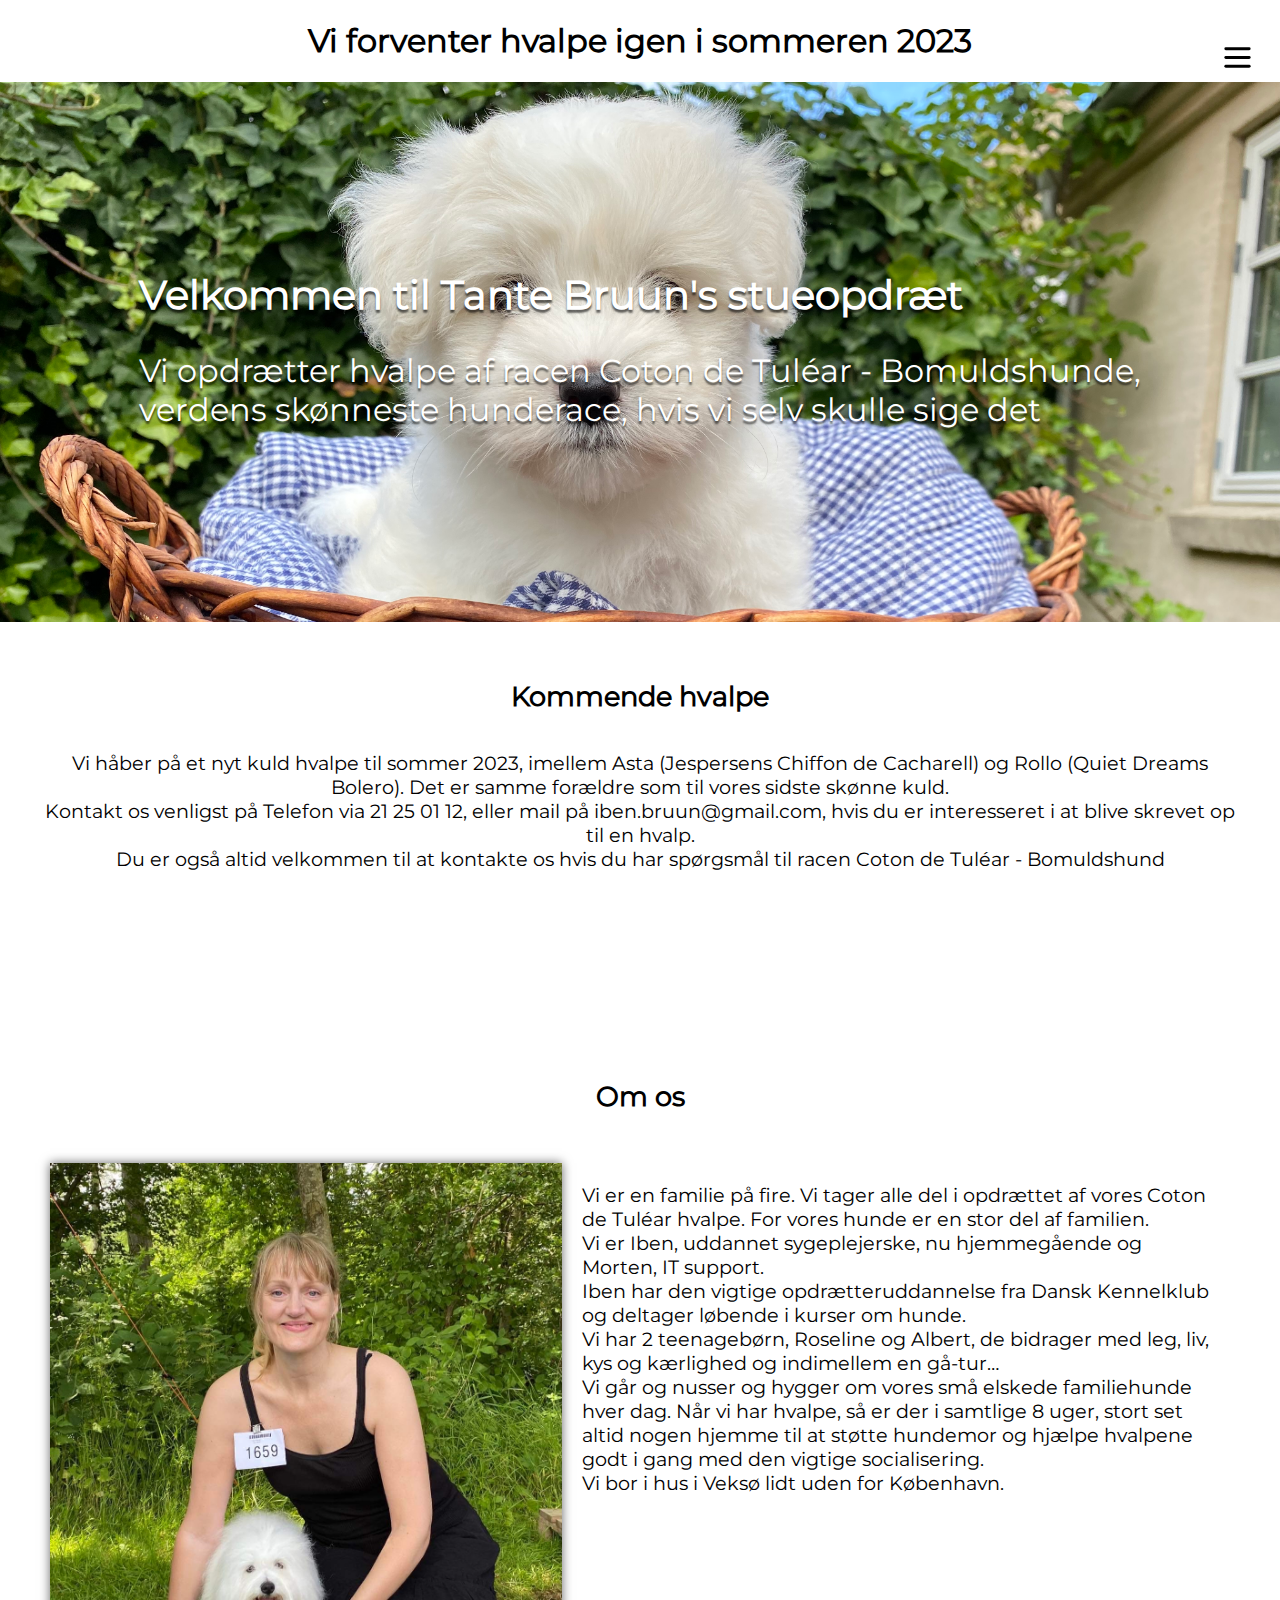
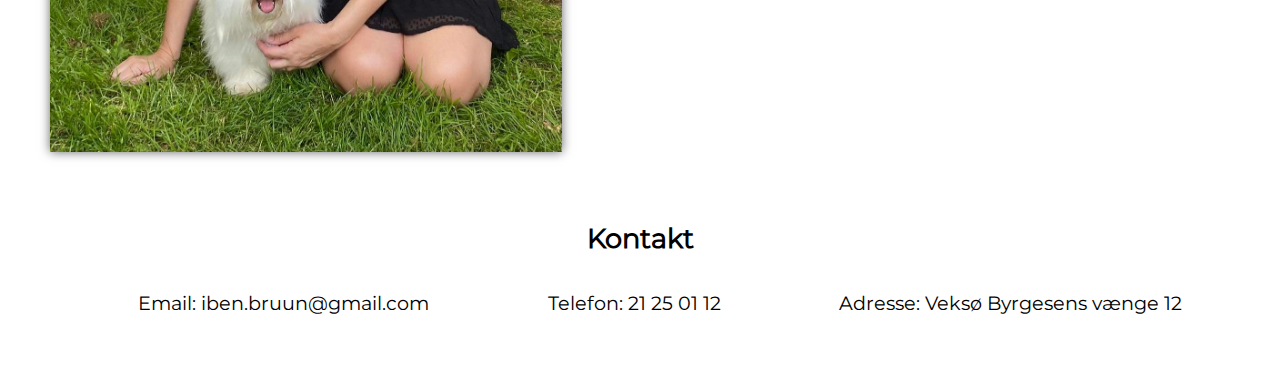
==== commit 63831b58: "changes in font sizes" ====
--- a/index.html
+++ b/index.html
@@ -11,8 +11,6 @@
 
 <body>
     <header>
-
-
         <!-- hamburger svg -->
         <svg id="menu" viewBox="0 0 24 24" fill="none" xmlns="http://www.w3.org/2000/svg">
             <path d="M4 18L20 18" stroke="#000000" stroke-width="2" stroke-linecap="round" />
@@ -21,11 +19,8 @@
         </svg>
         <input type="checkbox" id="nav-toggle">
         <nav class="top-nav">
-
             <div>
-
                 <!-- Logo no background svg -->
-
                 <a href="index.html"><svg xmlns="http://www.w3.org/2000/svg" version="1.1"
                         xmlns:xlink="http://www.w3.org/1999/xlink" xmlns:svgjs="http://svgjs.dev/svgjs"
                         viewBox="0 0 1000 848">
@@ -145,12 +140,12 @@
             </div>
 
             <ul>
-                <li><a href="#">Startside</a></li>
-                <li><a href="#">Hvalpe</a></li>
+                <li><a href="index.html">Startside</a></li>
+                <li><a href="hvalpe.html">Hvalpe</a></li>
                 <li><a href="opdræt.html">Vores opdræt</a></li>
-                <li><a href="#">Vores hunde</a></li>
-                <li><a href="#">Pelspleje</a></li>
-                <li><a href="#">Galleri</a></li>
+                <li><a href="vores-hunde.html">Vores hunde</a></li>
+                <li><a href="pelspleje.html">Pelspleje</a></li>
+                <li><a href="galleri.html">Galleri</a></li>
             </ul>
 
         </nav>
--- a/styles.css
+++ b/styles.css
@@ -104,6 +104,7 @@
     flex-direction: row;
     justify-content: space-around;
     align-items: center;
+    padding: 20px;
 }
 .welcome  h1{
     font-size: 2.5rem;
@@ -127,6 +128,7 @@
     display: flex;
     flex-direction: column;
     align-items: center;
+    padding-top: 0px;
     
 }
 
@@ -139,6 +141,7 @@
     padding-top: 40px;
     padding-bottom: 40px; 
     clip-path: polygon(100% 0, 100% 85%, 50% 100%, 0 85%, 0 0);
+    
 }
 .kommende span h1{
     font-size: 1.7rem;
@@ -146,6 +149,8 @@
 .kommende span p{
     font-size: 1.2rem;
     padding-bottom: 50px;
+    padding-left: 40px;
+    padding-right: 40px;
 }
 .about{
     margin-top: 50px;
@@ -206,16 +211,50 @@
 }
 
 @media screen and (max-width:720px) {
+    .top-nav ul{
+        padding-left: 0;
+    }
+    .announcement h1{
+        font-size: 1.5rem;
+        
+    }
+    .welcome span h1{
+        font-size: 1.5rem;
+    }
+    .welcome span p{
+        font-size: 1.2rem;
+    }
+    .kommende span h1{
+        font-size: 1.5rem;
+
+    }
+    .kommende span p{
+        font-size: 1rem;
+    }
     .about{
         padding: 0;
     }
     .about div{
         flex-direction: column
     }
+    .about h1{
+        font-size: 1.5rem;
+        margin: 0;
+    }
+    .about div p{
+        font-size: 1rem;
+    }
+    footer h1{
+        font-size: 1.5rem;
+    }
+    
     footer ul{
         display: flex;
         flex-direction: column;
     }
+    footer ul li{
+        font-size: 1rem;
+    }
 
 }
 @media screen and (max-width:470px) {
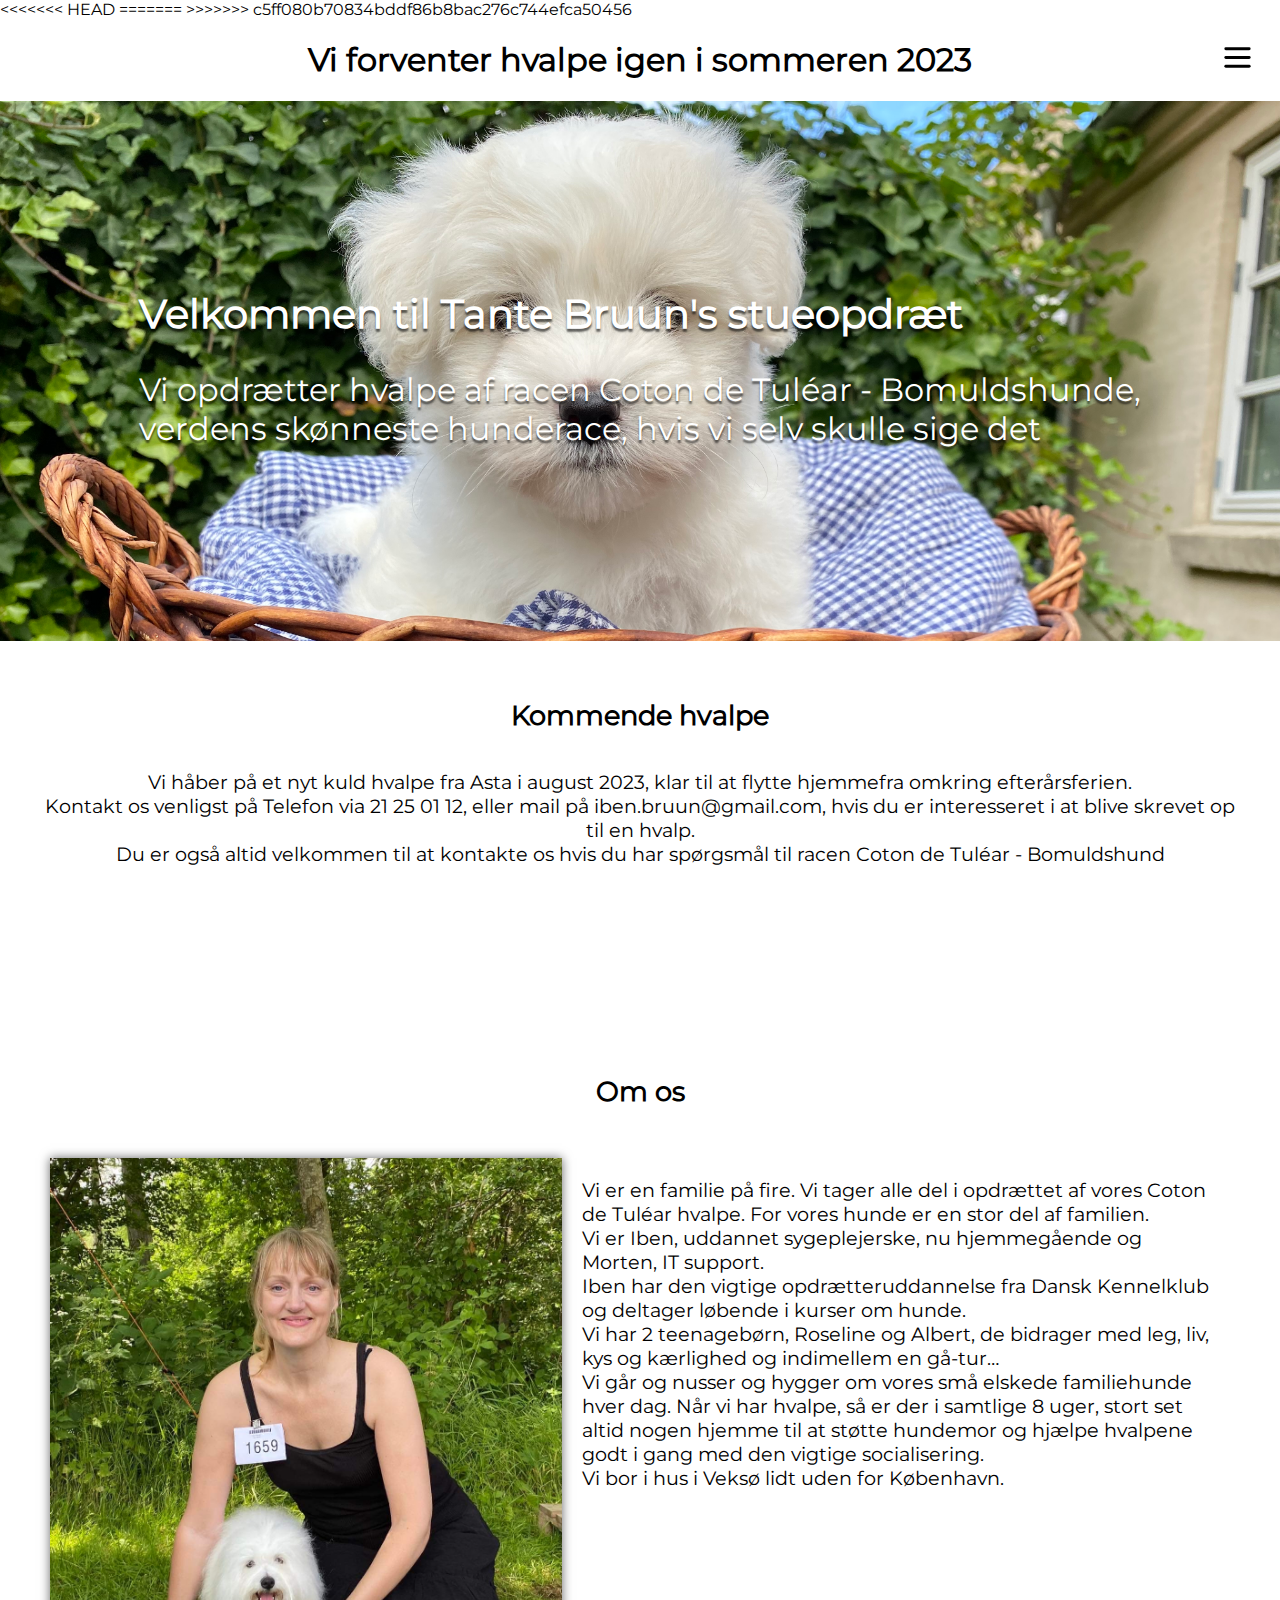
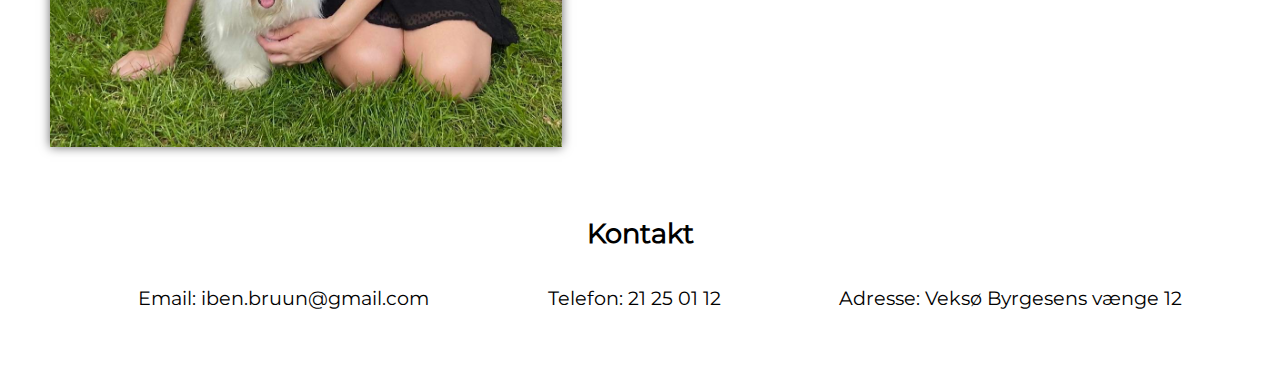
==== commit b3fc6038: "Merge branch 'master' of https://github.com/GARZTHONGK/Coton-hjemmeside-2.0" ====
--- a/index.html
+++ b/index.html
@@ -11,7 +11,13 @@
 
 <body>
     <header>
+<<<<<<< HEAD
+
+
+        <!-- burger svg -->
+=======
         <!-- hamburger svg -->
+>>>>>>> c5ff080b70834bddf86b8bac276c744efca50456
         <svg id="menu" viewBox="0 0 24 24" fill="none" xmlns="http://www.w3.org/2000/svg">
             <path d="M4 18L20 18" stroke="#000000" stroke-width="2" stroke-linecap="round" />
             <path d="M4 12L20 12" stroke="#000000" stroke-width="2" stroke-linecap="round" />
@@ -144,7 +150,7 @@
                 <li><a href="hvalpe.html">Hvalpe</a></li>
                 <li><a href="opdræt.html">Vores opdræt</a></li>
                 <li><a href="vores-hunde.html">Vores hunde</a></li>
-                <li><a href="pelspleje.html">Pelspleje</a></li>
+                <li><a href="om-racen.html">Om racen</a></li>
                 <li><a href="galleri.html">Galleri</a></li>
             </ul>
 
@@ -153,7 +159,6 @@
     <main>
         <section class="announcement">
             <h1>Vi forventer hvalpe igen i sommeren 2023</h1>
-
         </section>
         <section class="welcome">
             <span>
@@ -167,8 +172,8 @@
             <section class="kommende">
                 <span>
                     <h1>Kommende hvalpe</h1>
-                    <p>Vi håber på et nyt kuld hvalpe til sommer 2023, imellem Asta (Jespersens Chiffon de Cacharell) og
-                        Rollo (Quiet Dreams Bolero). Det er samme forældre som til vores sidste skønne kuld.<br>
+                    <p>Vi håber på et nyt kuld hvalpe fra Asta i august 2023, klar til at flytte hjemmefra omkring
+                        efterårsferien. <br>
 
                         Kontakt os venligst på Telefon via 21 25 01 12, eller mail på iben.bruun@gmail.com, hvis du er
                         interesseret i at blive skrevet op til en hvalp. <br>
--- a/styles.css
+++ b/styles.css
@@ -81,15 +81,18 @@
     white-space: nowrap;
     font-size: 1.2rem;
 }
-.top-nav ul li a:hover{
-    color: gray;
-}
+
 .top-nav ul li a:link, nav ul li a:visited{
     text-decoration: none;
     color: black;
     white-space: normal;
 }
-
+.top-nav ul li a:hover{
+    color: gray;
+}
+.announcement{
+    background-color: white;
+}
 .announcement h1{
     text-align: center;
     
@@ -123,6 +126,7 @@
     background-image: url(/img/dogonback0.5opacity.png);
     background-repeat: no-repeat;
     background-size: cover;   
+    background-position: center right;
 }
 .kommende{
     display: flex;
@@ -188,6 +192,28 @@
     font-size: 1.2rem;
     /* width: 40vw; */
 }
+/* Om racen.html region */
+.omracen{
+    display: flex;
+    justify-content: space-between;
+}
+.omracen div{
+    width: 100%;
+    margin: auto;
+    margin-top: 0;
+    padding-left: 20px;
+    padding-right: 20px;
+}
+.omracen div h1{
+    font-size: 1.7rem;
+    
+}
+.omracen div p{
+    font-size: 1.2rem;
+}
+.omracen img{
+    margin-left: 0px;
+}
 footer{
     background-color: white;
     padding-top: 50px;
@@ -224,6 +250,9 @@
     .welcome span p{
         font-size: 1.2rem;
     }
+    .background-container{
+        background-position: center right 20%;
+    }
     .kommende span h1{
         font-size: 1.5rem;
 
@@ -236,16 +265,6 @@
     }
     .about div{
         flex-direction: column
-    }
-    .about h1{
-        font-size: 1.5rem;
-        margin: 0;
-    }
-    .about div p{
-        font-size: 1rem;
-    }
-    footer h1{
-        font-size: 1.5rem;
     }
     
     footer ul{
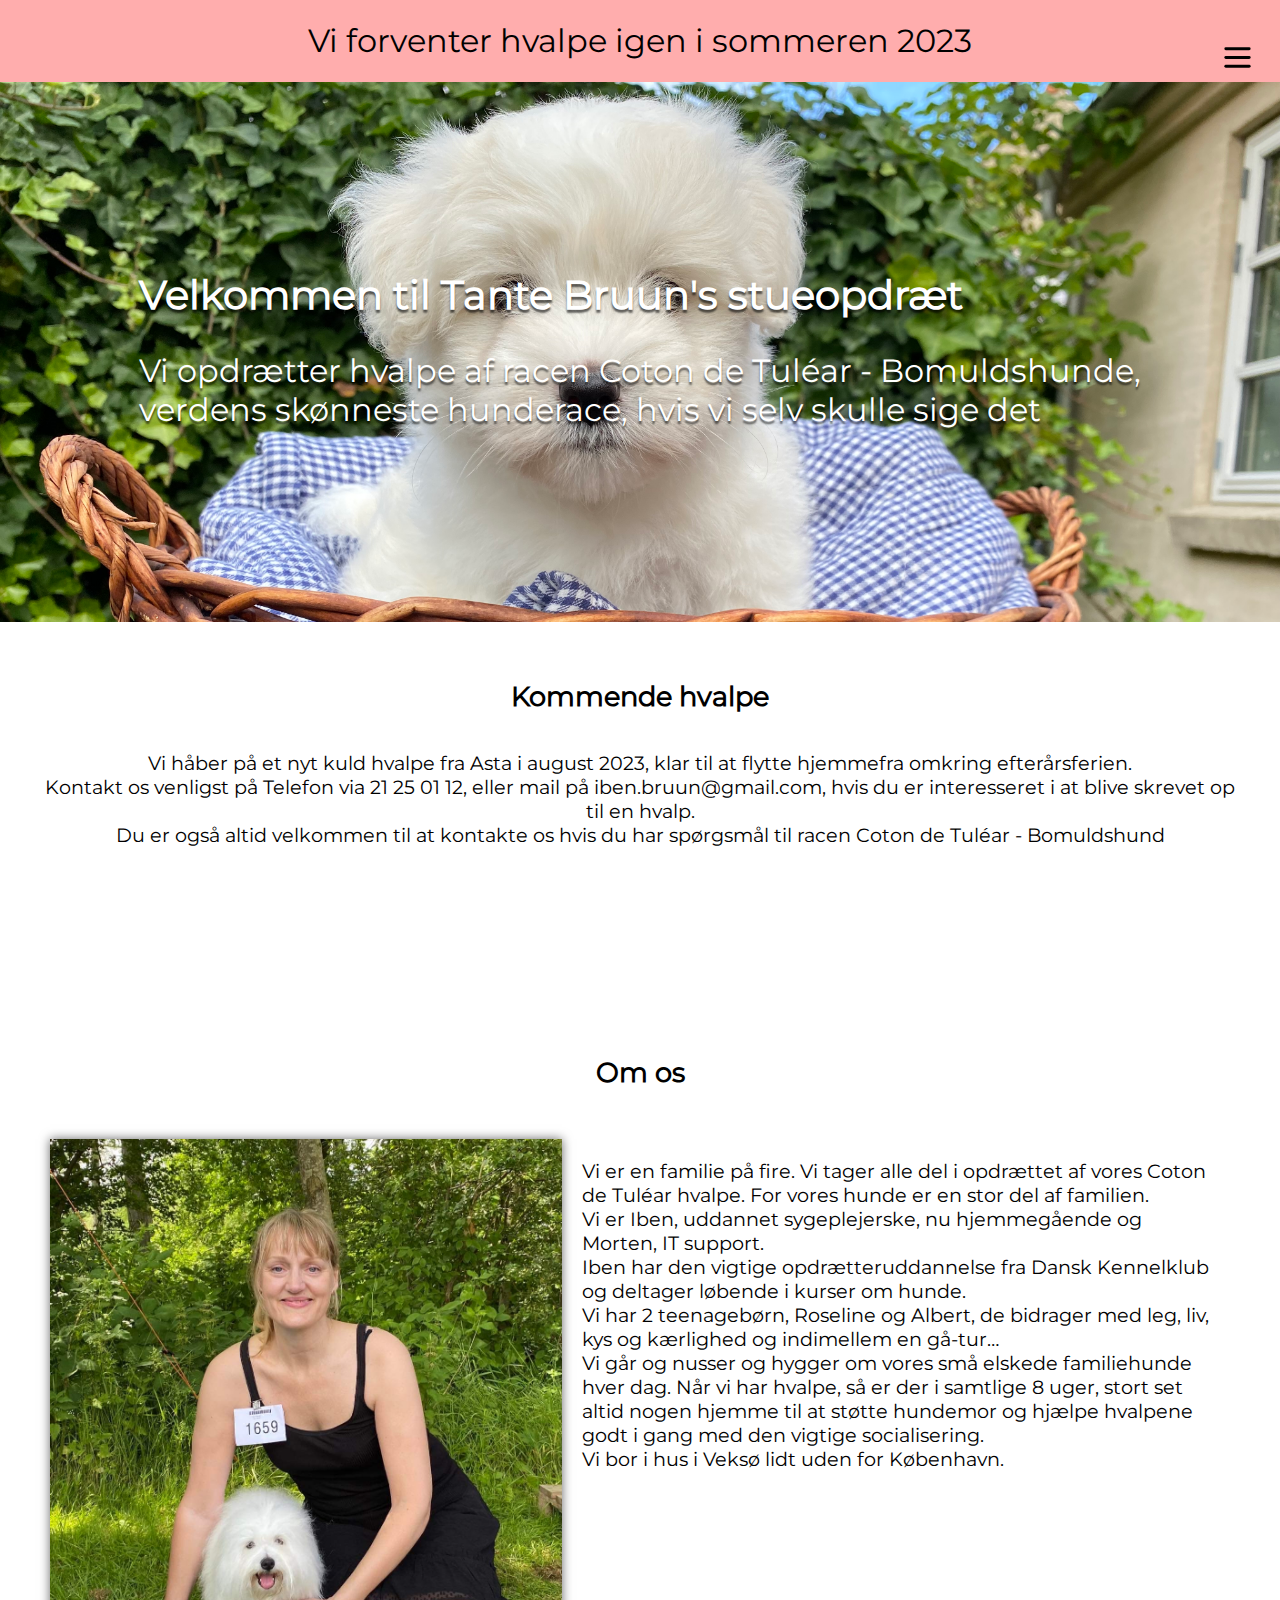
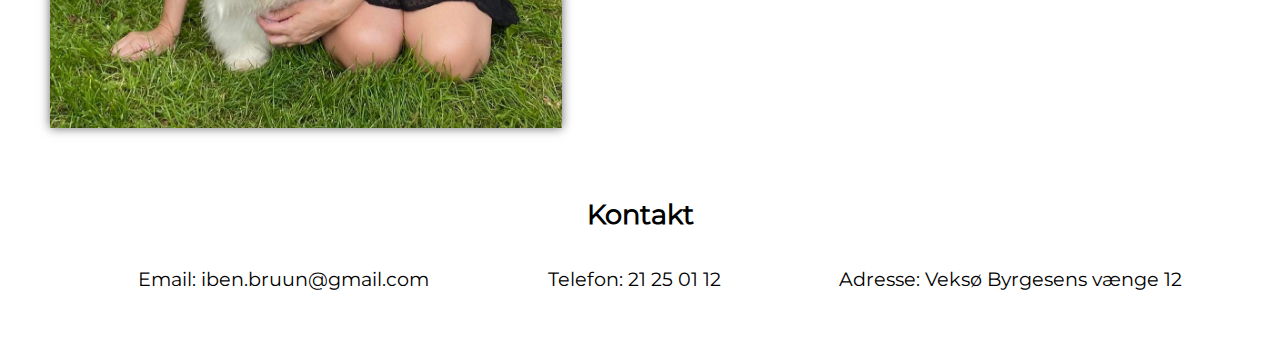
==== commit 5fbb350c: "." ====
--- a/index.html
+++ b/index.html
@@ -11,13 +11,9 @@
 
 <body>
     <header>
-<<<<<<< HEAD
 
 
         <!-- burger svg -->
-=======
-        <!-- hamburger svg -->
->>>>>>> c5ff080b70834bddf86b8bac276c744efca50456
         <svg id="menu" viewBox="0 0 24 24" fill="none" xmlns="http://www.w3.org/2000/svg">
             <path d="M4 18L20 18" stroke="#000000" stroke-width="2" stroke-linecap="round" />
             <path d="M4 12L20 12" stroke="#000000" stroke-width="2" stroke-linecap="round" />
@@ -158,7 +154,9 @@
     </header>
     <main>
         <section class="announcement">
-            <h1>Vi forventer hvalpe igen i sommeren 2023</h1>
+            <div>
+                <h1>Vi forventer hvalpe igen i sommeren 2023</h1>
+            </div>
         </section>
         <section class="welcome">
             <span>
--- a/styles.css
+++ b/styles.css
@@ -91,11 +91,17 @@
     color: gray;
 }
 .announcement{
-    background-color: white;
-}
-.announcement h1{
-    text-align: center;
-    
+    background-color: hsla(360, 100%, 84%, 1);
+    display: flex;
+    justify-content: center;
+    box-shadow: 0px 0px 6px -1px rgba(0,0,0,1);
+    /* margin-bottom: 20px; */
+}
+.announcement div{
+    height: 100%;
+}
+.announcement div h1{
+    font-weight: lighter;
 }
 .welcome{
     height: 500px;
@@ -192,6 +198,7 @@
     font-size: 1.2rem;
     /* width: 40vw; */
 }
+
 /* Om racen.html region */
 .omracen{
     display: flex;
@@ -206,13 +213,17 @@
 }
 .omracen div h1{
     font-size: 1.7rem;
+    margin-top: 50px;
     
 }
 .omracen div p{
     font-size: 1.2rem;
 }
 .omracen img{
-    margin-left: 0px;
+    width: 50vw;
+    margin-left: 20px;
+    object-fit: cover;
+
 }
 footer{
     background-color: white;
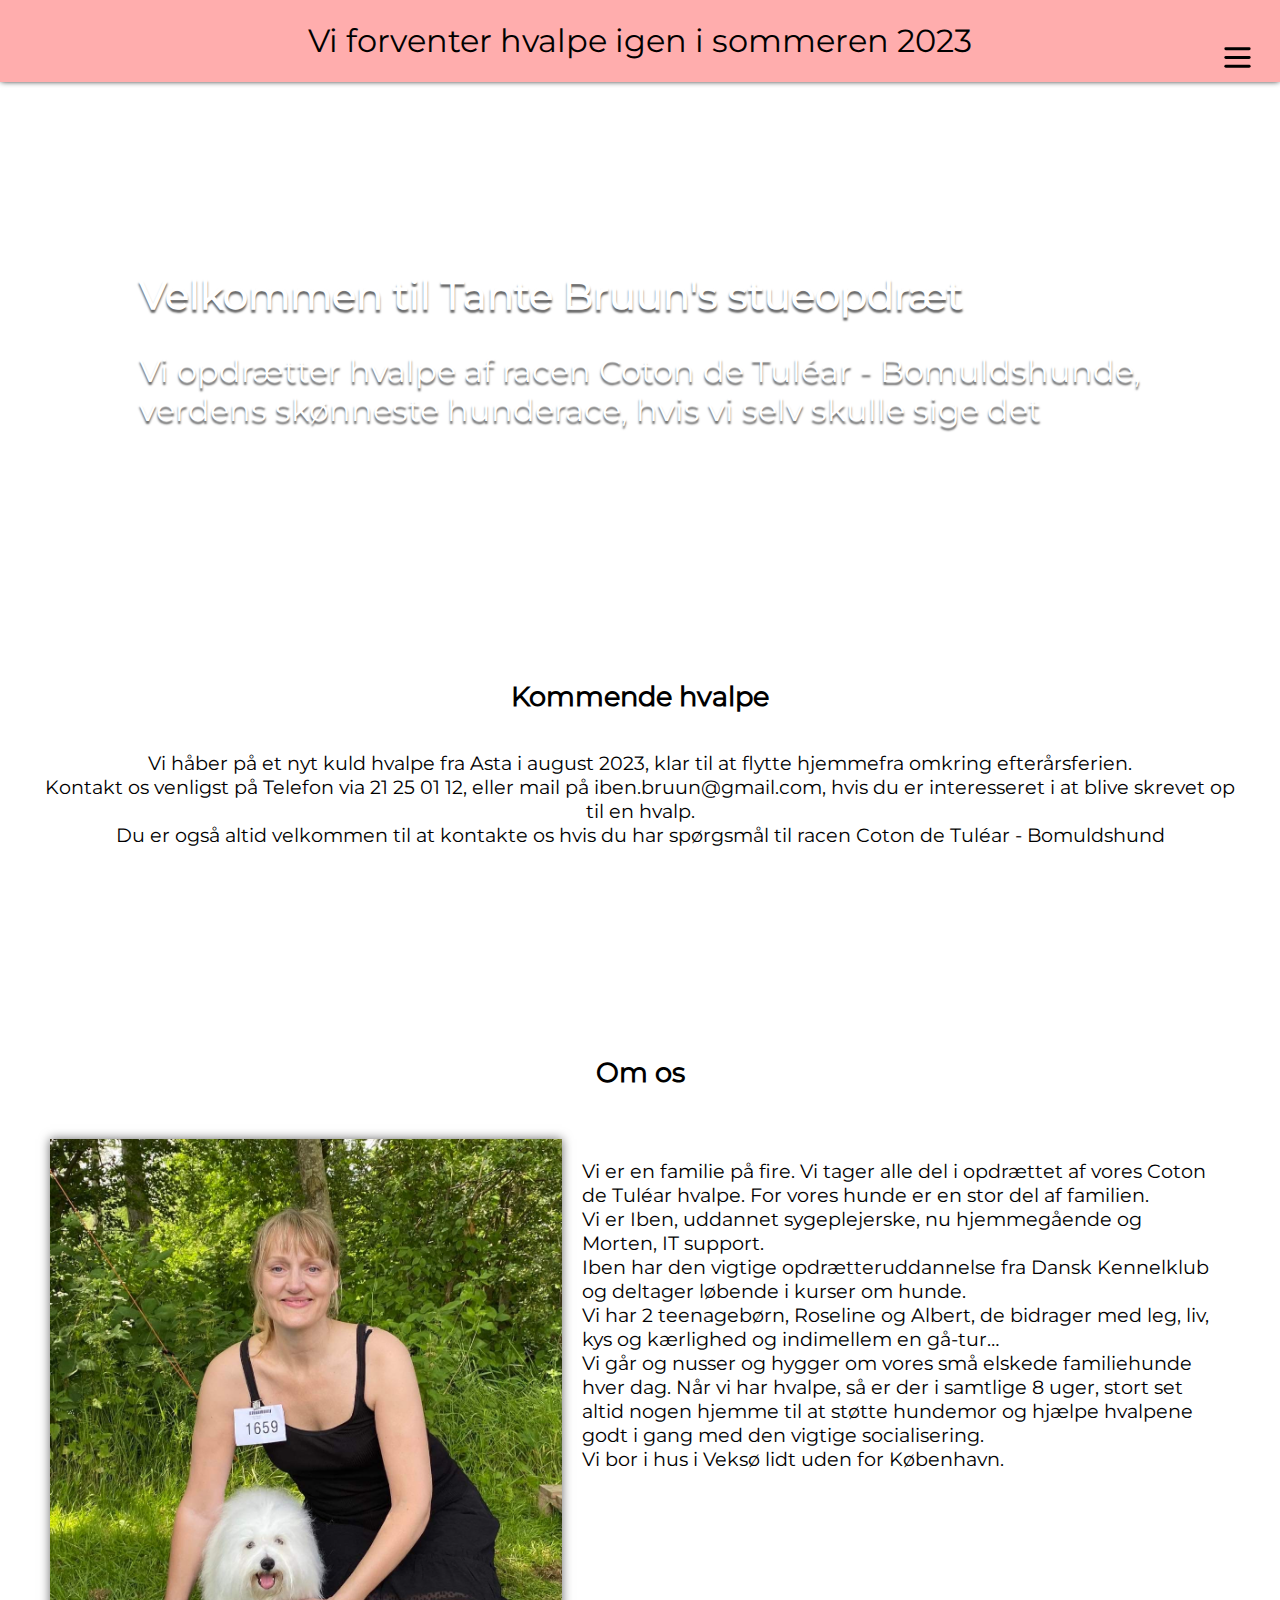
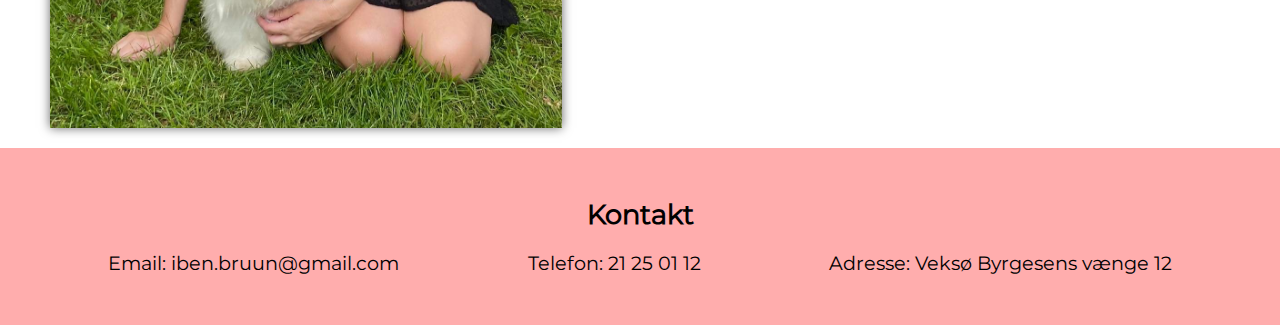
==== commit 3d7f7cc5: "removed links" ====
--- a/index.html
+++ b/index.html
@@ -143,11 +143,11 @@
 
             <ul>
                 <li><a href="index.html">Startside</a></li>
-                <li><a href="hvalpe.html">Hvalpe</a></li>
+                <!-- <li><a href="hvalpe.html">Hvalpe</a></li> -->
                 <li><a href="opdræt.html">Vores opdræt</a></li>
-                <li><a href="vores-hunde.html">Vores hunde</a></li>
+                <!-- <li><a href="vores-hunde.html">Vores hunde</a></li> -->
                 <li><a href="om-racen.html">Om racen</a></li>
-                <li><a href="galleri.html">Galleri</a></li>
+                <!-- <li><a href="galleri.html">Galleri</a></li> -->
             </ul>
 
         </nav>
--- a/styles.css
+++ b/styles.css
@@ -95,6 +95,8 @@
     display: flex;
     justify-content: center;
     box-shadow: 0px 0px 6px -1px rgba(0,0,0,1);
+    padding-left: 10px;
+    padding-right: 10px;
     /* margin-bottom: 20px; */
 }
 .announcement div{
@@ -105,8 +107,8 @@
 }
 .welcome{
     height: 500px;
-    background-image: url(img/harold.png);
-    background-position: center top;
+    background-image: url(img/dog.png);
+    background-position: center 15%;
     background-repeat: no-repeat;
     background-size: cover;
     display: flex;
@@ -198,18 +200,57 @@
     font-size: 1.2rem;
     /* width: 40vw; */
 }
+.opdræt{
+    background-image: url(img/AstaPuppy.png);
+    background-repeat: no-repeat;
+    background-position: center 80%;
+    height: 100vh;
+    display: flex;
+    flex-direction: column;
+    justify-content: center;
+}
+.opdræt div{
+    background-color: hsla(0, 0%, 100%, 0.70);
+    /* background-color: white; */
+    width: 300px;
+    border: solid hsla(0, 0%, 35%, 0.30) 2px;
+    padding: 20px;
+    margin-left: 150px;
+    border-radius: 25px;
+    
+}
+.opdræt div h1{
+    margin: 0;
+    font-size: 1.7rem;
+}
+.opdræt div p{
+    font-size: 1.2rem;
+
+}
 
 /* Om racen.html region */
 .omracen{
-    display: flex;
-    justify-content: space-between;
+    display: grid;
+    grid-template-columns: 1fr 1fr;
+    /* grid-template-rows: 1fr 1fr auto; */
+}
+.omracen h1{
+    text-align: center;
+    grid-column: 1/-1;
+    border-bottom: solid lightgray 1px;
+    margin: 0px;
+    padding: 30px;
 }
 .omracen div{
     width: 100%;
+    height: 100%;
     margin: auto;
     margin-top: 0;
-    padding-left: 20px;
-    padding-right: 20px;
+    /* padding-left: 20px; */
+    display: flex;
+    justify-content: center;
+    /* padding: 0px; */
+    
 }
 .omracen div h1{
     font-size: 1.7rem;
@@ -218,15 +259,22 @@
 }
 .omracen div p{
     font-size: 1.2rem;
+    width: 45vw;
 }
 .omracen img{
     width: 50vw;
-    margin-left: 20px;
+    /* margin-left: 20px; */
     object-fit: cover;
+    max-height: 500px;
+    /* border: 1px solid black; */
+    /* box-shadow: 0px 0px 6px -1px rgba(0,0,0,1); */
+    /* margin-top: 100px; */
 
 }
 footer{
     background-color: white;
+    background-color: hsla(360, 100%, 84%, 1);
+    
     padding-top: 50px;
     /* padding-left: 200px; */
     
@@ -239,10 +287,15 @@
 footer ul{
     display: flex;
     justify-content: space-evenly;
+    margin-block-start: 0;
+    margin-block-end: 0;
+    margin-inline-start: 0px;
+    margin-inline-end: 0px;
+    padding-inline-start: 0;
 }
 footer ul li{
     margin: 20px;
-    margin-bottom: 40px;
+    margin-bottom: 50px;
     font-size: 1.2rem;
     list-style-type: none;
 }
@@ -277,7 +330,33 @@
     .about div{
         flex-direction: column
     }
-    
+    /* .omracen div{
+        padding: 0px;
+    } */
+    .opdræt{
+        align-items: center;
+    }
+    .opdræt div{
+        margin: 0px;
+        
+    }
+    .omracen{
+        display: flex;
+        flex-direction: column;
+    }
+    
+    .omracen img:nth-of-type(1){
+        width: 100%;
+        margin-bottom: 20px;
+    }
+    .omracen img:nth-of-type(2){
+        display: none;
+    }
+    .omracen div p{
+        margin: 0px;
+        padding: 0px;
+        width: 90%;
+    }
     footer ul{
         display: flex;
         flex-direction: column;
@@ -291,5 +370,12 @@
     .about img{
         display: none;
     }
+    .omracen h1{
+        padding-top: 20px;
+        padding-bottom: 20px;
+    }
+    .omracen div:nth-of-type(2) p{
+        margin-bottom: 20px;
+    }
     
 }